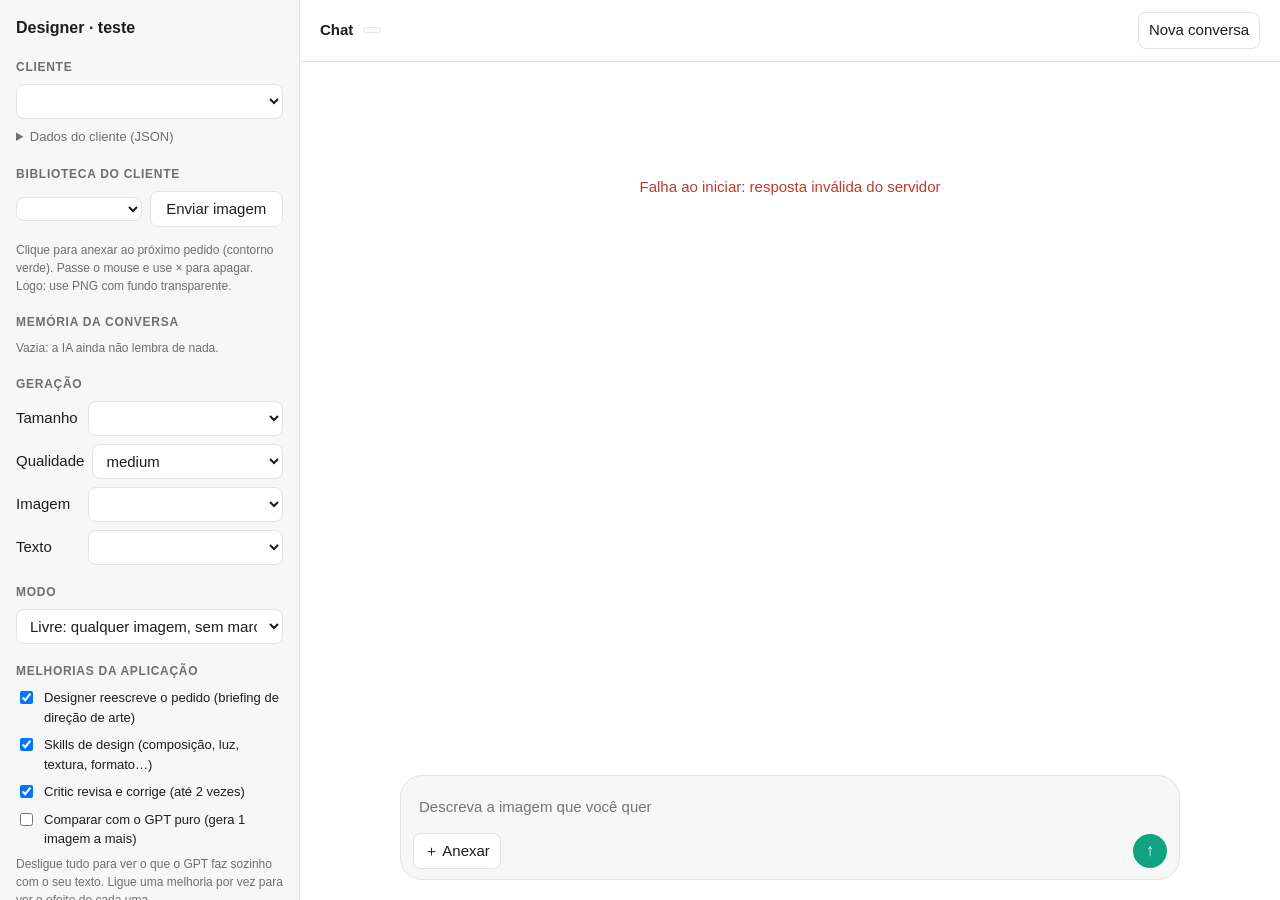
==== test/chat/index.html @ 1b14896e "Add real-time event log, browser error reporting and a watcher; make demo images explicit - logs/eve" ====
<!doctype html>
<html lang="pt-BR">
<head>
<meta charset="utf-8">
<meta name="viewport" content="width=device-width, initial-scale=1">
<title>Chat do designer</title>
<style>
  :root {
    --bg: #ffffff; --panel: #f7f7f8; --ink: #1d1d1f; --muted: #6e6e73; --line: #e3e3e6;
    --user: #ececf0; --accent: #10a37f; --accent-ink: #ffffff; --bad: #c0392b; --ok: #0e8f6e; --warn: #9a6700; --warnbg: #fff6dd;
  }
  @media (prefers-color-scheme: dark) {
    :root { --bg: #212121; --panel: #171717; --ink: #ececec; --muted: #9a9a9f; --line: #333336;
            --user: #2f2f32; --accent: #10a37f; --bad: #ff6b5e; --ok: #3ccf9c; --warn: #e0b04a; --warnbg: #3a321b; }
  }
  * { box-sizing: border-box; }
  html, body { height: 100%; margin: 0; }
  body { background: var(--bg); color: var(--ink); font: 15px/1.5 -apple-system, BlinkMacSystemFont, "Segoe UI", sans-serif; display: flex; }
  button, select, input, textarea { font: inherit; color: inherit; }
  aside { width: 300px; background: var(--panel); border-right: 1px solid var(--line); padding: 16px; overflow-y: auto; flex: none; }
  aside h2 { font-size: 12px; text-transform: uppercase; letter-spacing: .06em; color: var(--muted); margin: 18px 0 8px; font-weight: 600; }
  aside h1 { font-size: 16px; margin: 0 0 12px; }
  select, textarea.box { width: 100%; background: var(--bg); border: 1px solid var(--line); border-radius: 8px; padding: 7px 9px; }
  textarea.box { font: 12px/1.45 ui-monospace, Menlo, monospace; min-height: 150px; resize: vertical; }
  .row { display: flex; gap: 8px; align-items: center; margin-top: 8px; }
  .row > * { flex: 1; }
  .row > span { flex: none; min-width: 64px; }
  .btn { border: 1px solid var(--line); background: var(--bg); border-radius: 8px; padding: 6px 10px; cursor: pointer; text-decoration: none; display: inline-block; }
  .btn:hover { border-color: var(--muted); }
  .assets { display: grid; grid-template-columns: repeat(3, 1fr); gap: 8px; margin-top: 8px; }
  .asset { position: relative; border: 2px solid transparent; border-radius: 8px; overflow: hidden; background: var(--bg); cursor: pointer; aspect-ratio: 1; }
  .asset.sel { border-color: var(--accent); }
  .asset img { width: 100%; height: 100%; object-fit: contain; display: block; }
  .asset .k { position: absolute; left: 3px; bottom: 3px; font-size: 10px; background: rgba(0,0,0,.65); color: #fff; padding: 0 5px; border-radius: 4px; }
  .asset select.k { position: absolute; left: 3px; bottom: 3px; font-size: 10px; background: rgba(0,0,0,.72); color: #fff; border: none; border-radius: 4px; padding: 0 2px; max-width: 70px; }
  .asset .x { position: absolute; right: 3px; top: 3px; font-size: 11px; background: rgba(0,0,0,.65); color: #fff; width: 18px; height: 18px; line-height: 18px; text-align: center; border-radius: 9px; display: none; }
  .asset:hover .x { display: block; }
  .hint { color: var(--muted); font-size: 12px; margin-top: 6px; }
  main { flex: 1; display: flex; flex-direction: column; min-width: 0; }
  header { padding: 12px 20px; border-bottom: 1px solid var(--line); display: flex; align-items: center; gap: 10px; flex-wrap: wrap; }
  header .title { font-weight: 600; }
  .badge { font-size: 11px; padding: 2px 8px; border-radius: 99px; border: 1px solid var(--line); color: var(--muted); }
  .badge.warn { color: var(--warn); border-color: var(--warn); }
  #banner { display: none; margin: 0; padding: 10px 20px; background: var(--warnbg); color: var(--warn); border-bottom: 1px solid var(--line); font-size: 13px; }
  #banner.on { display: block; }
  #log { flex: 1; overflow-y: auto; padding: 24px 20px; }
  .wrap { max-width: 780px; margin: 0 auto; }
  .msg { margin-bottom: 22px; display: flex; flex-direction: column; }
  .msg.user { align-items: flex-end; }
  .bubble { background: var(--user); border-radius: 18px; padding: 9px 15px; max-width: 85%; white-space: pre-wrap; }
  .msg.assistant .bubble { background: none; padding: 0; max-width: 100%; }
  .thumbs { display: flex; gap: 6px; flex-wrap: wrap; margin-top: 6px; justify-content: flex-end; }
  .thumbs figure { margin: 0; text-align: center; font-size: 11px; color: var(--muted); max-width: 72px; }
  .thumbs img { width: 72px; height: 72px; object-fit: cover; border-radius: 8px; border: 1px solid var(--line); background: var(--bg); display: block; cursor: zoom-in; }
  .chips { display: flex; gap: 6px; flex-wrap: wrap; margin-bottom: 6px; }
  .chip { font-size: 12px; background: var(--bg); border: 1px solid var(--line); border-radius: 10px; padding: 3px 4px 3px 4px; display: inline-flex; align-items: center; gap: 6px; }
  .chip img { width: 28px; height: 28px; object-fit: cover; border-radius: 6px; }
  .chip button { border: none; background: none; cursor: pointer; color: var(--muted); padding: 0 6px; }
  .imgcard img.main { max-width: min(100%, 540px); border-radius: 12px; border: 1px solid var(--line); display: block; cursor: zoom-in; }
  .cmp { display: grid; grid-template-columns: 1fr 1fr; gap: 12px; max-width: 780px; }
  .cmp figure { margin: 0; font-size: 12px; color: var(--muted); }
  .cmp figure img { width: 100%; border-radius: 12px; border: 1px solid var(--line); display: block; cursor: zoom-in; }
  .cmp figure b { color: var(--ink); }
  .what { margin-top: 8px; font-size: 12px; color: var(--muted); border-left: 3px solid var(--line); padding-left: 10px; }
  .what b { color: var(--ink); }
  .chk { display: flex; gap: 8px; align-items: flex-start; margin-top: 8px; font-size: 13px; }
  .chk input { margin-top: 3px; flex: none; }
  .mem { font-size: 12px; color: var(--muted); }
  .mem .it { margin-top: 6px; padding-left: 8px; border-left: 3px solid var(--line); }
  .mem b { color: var(--ink); }
  .pin { font-size: 11px; color: var(--muted); margin-bottom: 4px; }
  .tries { display: flex; gap: 8px; margin-top: 8px; flex-wrap: wrap; }
  .tries figure { margin: 0; font-size: 11px; color: var(--muted); }
  .tries img { width: 88px; height: 88px; object-fit: cover; border-radius: 8px; border: 2px solid var(--line); display: block; cursor: zoom-in; }
  .tries figure.best img { border-color: var(--accent); }
  .meta { display: flex; gap: 8px; align-items: center; margin-top: 8px; flex-wrap: wrap; font-size: 13px; }
  .score { font-weight: 650; }
  .score.ok { color: var(--ok); } .score.bad { color: var(--bad); }
  .veto { color: var(--bad); font-size: 12px; }
  details { margin-top: 8px; font-size: 13px; }
  details summary { cursor: pointer; color: var(--muted); }
  pre { white-space: pre-wrap; background: var(--panel); border: 1px solid var(--line); border-radius: 8px; padding: 10px; font: 12px/1.45 ui-monospace, Menlo, monospace; }
  .progress { border: 1px solid var(--line); border-radius: 12px; padding: 12px 14px; background: var(--panel); font-size: 13px; }
  .progress .st { color: var(--muted); margin: 2px 0; }
  .progress .st.last { color: var(--ink); }
  .progress .st.last::after { content: " …"; animation: blink 1s steps(3) infinite; }
  .progress.done .st.last::after { content: ""; animation: none; }
  .progress .t { color: var(--muted); font-variant-numeric: tabular-nums; margin-right: 6px; }
  .progress img { width: 120px; border-radius: 8px; border: 1px solid var(--line); margin: 4px 0; display: block; cursor: zoom-in; }
  @keyframes blink { 0% { opacity: .2 } 50% { opacity: 1 } 100% { opacity: .2 } }
  .empty { text-align: center; color: var(--muted); margin-top: 10vh; }
  .empty h2 { color: var(--ink); font-size: 22px; }
  .sugg { display: flex; gap: 8px; flex-wrap: wrap; justify-content: center; margin-top: 14px; }
  #composer { padding: 0 20px 20px; }
  .box2 { max-width: 780px; margin: 0 auto; border: 1px solid var(--line); border-radius: 22px; background: var(--panel); padding: 10px 12px; }
  .box2.drag { border-color: var(--accent); }
  #text { width: 100%; border: none; outline: none; background: none; resize: none; max-height: 200px; padding: 4px 6px; }
  .bar { display: flex; align-items: center; gap: 8px; margin-top: 4px; flex-wrap: wrap; }
  .bar .sp { flex: 1; }
  .round { width: 34px; height: 34px; border-radius: 50%; border: none; background: var(--accent); color: var(--accent-ink); cursor: pointer; font-size: 17px; }
  .round:disabled { opacity: .4; cursor: default; }
  .tiny { font-size: 12px; background: var(--bg); border: 1px solid var(--line); border-radius: 8px; padding: 3px 6px; }
  .err { color: var(--bad); }
  #lightbox { position: fixed; inset: 0; background: rgba(0,0,0,.85); display: none; align-items: center; justify-content: center; z-index: 10; cursor: zoom-out; }
  #lightbox.on { display: flex; }
  #lightbox img { max-width: 94vw; max-height: 94vh; border-radius: 8px; background: #fff; }
  @media (max-width: 800px) { aside { display: none; } }
</style>
</head>
<body>
<aside>
  <h1>Designer · teste</h1>
  <h2>Cliente</h2>
  <select id="client"></select>
  <details style="margin-top:8px"><summary>Dados do cliente (JSON)</summary>
    <textarea id="clientJson" class="box" spellcheck="false"></textarea>
    <div class="row"><button class="btn" id="saveClient">Salvar dados</button></div>
  </details>
  <h2>Biblioteca do cliente</h2>
  <div class="row">
    <select id="kind" class="tiny" autocomplete="off"></select>
    <button class="btn" id="addAsset">Enviar imagem</button>
  </div>
  <input type="file" id="file" accept="image/png,image/jpeg,image/webp,image/svg+xml" multiple hidden>
  <div id="assets" class="assets"></div>
  <p class="hint">Clique para anexar ao próximo pedido (contorno verde). Passe o mouse e use × para apagar. Logo: use PNG com fundo transparente.</p>
  <h2>Memória da conversa</h2>
  <div class="mem" id="mem">Vazia: a IA ainda não lembra de nada.</div>
  <h2>Geração</h2>
  <div class="row"><span>Tamanho</span><select id="size" autocomplete="off"></select></div>
  <div class="row"><span>Qualidade</span><select id="quality" autocomplete="off"><option>low</option><option selected>medium</option><option>high</option></select></div>
  <div class="row"><span>Imagem</span><select id="imageModel" autocomplete="off"></select></div>
  <div class="row"><span>Texto</span><select id="textModel" autocomplete="off"></select></div>
  <p class="hint" id="cfg"></p>
  <h2>Modo</h2>
  <select id="mode" autocomplete="off">
    <option value="livre" selected>Livre: qualquer imagem, sem marca</option>
    <option value="marca">Com a marca do cliente</option>
  </select>
  <p class="hint" id="modeHint"></p>
  <h2>Melhorias da aplicação</h2>
  <label class="chk"><input type="checkbox" id="impDesigner" checked autocomplete="off"><span>Designer reescreve o pedido (briefing de direção de arte)</span></label>
  <label class="chk"><input type="checkbox" id="impSkills" checked autocomplete="off"><span>Skills de design (composição, luz, textura, formato…)</span></label>
  <label class="chk"><input type="checkbox" id="doReview" checked autocomplete="off"><span>Critic revisa e corrige (até 2 vezes)</span></label>
  <label class="chk"><input type="checkbox" id="impRaw" autocomplete="off"><span>Comparar com o GPT puro (gera 1 imagem a mais)</span></label>
  <p class="hint">Desligue tudo para ver o que o GPT faz sozinho com o seu texto. Ligue uma melhoria por vez para ver o efeito de cada uma.</p>
</aside>
<main>
  <header>
    <span class="title" id="clientName">Chat</span>
    <span class="badge" id="modeBadge"></span>
    <span style="flex:1"></span>
    <button class="btn" id="newChat">Nova conversa</button>
  </header>
  <div id="banner"></div>
  <div id="log"><div class="wrap" id="wrap"></div></div>
  <div id="composer">
    <div class="box2" id="box2">
      <div class="chips" id="chips"></div>
      <textarea id="text" rows="1" placeholder="Descreva a imagem que você quer"></textarea>
      <div class="bar">
        <button class="btn" id="attach" title="Anexar imagem">＋ Anexar</button>
        <span class="hint" id="status"></span>
        <span class="sp"></span>
        <button class="round" id="send" title="Enviar">↑</button>
      </div>
    </div>
  </div>
</main>
<div id="lightbox"><img alt=""></div>
<script>
const $ = (id) => document.getElementById(id);
const S = { conv: null, state: null, client: null, clientId: null, assets: [], selected: new Set(), editOf: null, history: [], busy: false, live: null, lastBody: null };
const esc = (s) => String(s ?? '').replace(/[&<>"]/g, (c) => ({ '&': '&amp;', '<': '&lt;', '>': '&gt;', '"': '&quot;' }[c]));
const store = {
  get(k) { try { return JSON.parse(localStorage.getItem(k)); } catch { return null; } },
  set(k, v) { try { localStorage.setItem(k, JSON.stringify(v)); } catch { /* sem storage: a conversa só vive na página */ } },
  del(k) { try { localStorage.removeItem(k); } catch { /* ignora */ } },
};
function newConv(client) { const id = Math.random().toString(16).slice(2, 12); store.set('conv:' + client, id); return id; }
const saveSel = () => store.set('sel:' + S.clientId, [...S.selected]);
const logKey = () => 'chat:' + S.clientId, jobKey = () => 'job:' + S.clientId;
const saveLog = () => store.set(logKey(), S.history);

function reportUi(kind, msg) {
  try { fetch('/api/clientlog', { method: 'POST', headers: { 'Content-Type': 'application/json' }, body: JSON.stringify({ kind, message: String(msg) }) }).catch(() => {}); } catch { /* sem registro */ }
}
window.addEventListener('error', (e) => reportUi('js-error', `${e.message} @ ${(e.filename || '').split('/').pop()}:${e.lineno}`));
window.addEventListener('unhandledrejection', (e) => reportUi('js-rejection', (e.reason && e.reason.message) || e.reason));

async function api(path, body) {
  let r;
  try {
    r = await fetch(path, body === undefined ? {} : { method: 'POST', headers: { 'Content-Type': 'application/json' }, body: JSON.stringify(body) });
  } catch (err) { if (path !== '/api/clientlog') reportUi('api-fail', `${path}: ${err.message}`); throw err; }
  const j = await r.json().catch(() => ({ error: 'resposta inválida do servidor' }));
  if (!r.ok) throw new Error(j.error || r.statusText);
  return j;
}

async function init() {
  S.state = await api('/api/state');
  $('kind').innerHTML = S.state.kinds.map((k) => `<option>${k}</option>`).join('');
  $('size').innerHTML = S.state.sizes.map((s) => `<option ${s === '1024x1024' ? 'selected' : ''}>${s}</option>`).join('');
  $('client').innerHTML = S.state.clients.map((c) => `<option value="${esc(c.id)}">${esc(c.name)}</option>`).join('');
  $('imageModel').innerHTML = `<option>${esc(S.state.image_model)}</option>`;
  $('textModel').innerHTML = `<option>${esc(S.state.text_model)}</option>`;
  $('modeBadge').textContent = S.state.mock ? 'MOCK (imagens falsas)' : S.state.has_key ? 'API OpenAI' : S.state.has_claude ? 'sem chave: só briefing (Claude)' : 'sem chave';
  if (!S.state.mock && !S.state.has_key) $('modeBadge').classList.add('warn');
  $('cfg').textContent = `nota mínima ${S.state.pass_score} · até ${S.state.max_cycles} correções`;
  setModeHint();
  await loadClient($('client').value || '71');
  checkModels();
}

async function checkModels() {
  try {
    const m = await api('/api/models');
    const fill = (id, list, cur) => { const all = [...new Set([cur, ...list])]; $(id).innerHTML = all.map((x) => `<option ${x === cur ? 'selected' : ''}>${esc(x)}</option>`).join(''); };
    if (m.image_models.length) fill('imageModel', m.image_models, m.image_models.includes(S.state.image_model) ? S.state.image_model : m.image_models[0]);
    if (m.text_models.length) fill('textModel', m.text_models, m.text_models.includes(S.state.text_model) ? S.state.text_model : (m.text_models.find((x) => /^gpt-5|^gpt-4/.test(x)) || m.text_models[0]));
    const b = $('banner');
    b.className = m.notes.length && !S.state.mock ? 'on' : '';
    b.innerHTML = m.notes.map(esc).join('<br>');
  } catch (e) { $('banner').className = 'on'; $('banner').textContent = 'Não consegui verificar os modelos: ' + e.message; }
}

async function loadClient(id) {
  const r = await api('/api/client', { id });
  S.clientId = r.id; S.client = r.client; S.assets = r.assets; S.editOf = null; S.live = null; S.lastBody = null;
  S.conv = store.get('conv:' + r.id) || newConv(r.id);
  S.selected = new Set((store.get('sel:' + r.id) || []).filter((id) => r.assets.some((a) => a.id === id)));
  $('client').value = r.id;
  $('clientName').textContent = r.client.name || r.id;
  $('clientJson').value = JSON.stringify(r.client, null, 2);
  S.history = store.get(logKey()) || [];
  drawAssets(); drawChips(); drawLog(); loadMem();
  const pending = store.get(jobKey());
  if (pending && pending.id) resumeJob(pending);
}

function drawAssets() {
  $('assets').innerHTML = S.assets.map((a) => `
    <div class="asset ${S.selected.has(a.id) ? 'sel' : ''}" data-id="${a.id}" title="${esc(a.name)}">
      <img src="${a.url}" alt="${esc(a.name)}"><select class="k" data-kind="${a.id}" title="Tipo da imagem: a IA trata cada tipo de um jeito">${(S.state.kinds || []).map((k) => `<option ${k === a.kind ? 'selected' : ''}>${k}</option>`).join('')}</select><span class="x" data-del="${a.id}">×</span>
    </div>`).join('') || '<div class="hint" style="grid-column:1/-1">Nenhuma imagem ainda. Envie a logo e peças do cliente.</div>';
}

function drawChips() {
  const chips = [];
  if (S.editOf) chips.push(`<span class="chip">✎ editando a imagem anterior<button data-unedit="1">×</button></span>`);
  for (const id of S.selected) {
    const a = S.assets.find((x) => x.id === id);
    if (a) chips.push(`<span class="chip"><img src="${a.url}" alt="">${esc(a.kind)}: ${esc(a.name)}<button data-unsel="${id}">×</button></span>`);
  }
  $('chips').innerHTML = (S.selected.size ? '<div class="pin" style="width:100%">📌 Imagens fixadas nesta conversa: valem em todas as mensagens até você remover (×).</div>' : '') + chips.join('');
}

function thumbs(list) {
  return (list || []).length ? `<div class="thumbs">${list.map((a) => `<figure><img data-zoom="${a.url}" src="${a.url}" alt="${esc(a.name)}">${esc(a.kind || '')}</figure>`).join('')}</div>` : '';
}

function msgHtml(m) {
  if (m.role === 'user') {
    return `<div class="msg user"><div class="bubble">${esc(m.text)}</div>${thumbs(m.attached)}</div>`;
  }
  if (m.kind === 'image') {
    const ok = m.approved, sc = m.score;
    const scoreHtml = sc == null ? '<span class="hint">sem revisão</span>'
      : `<span class="score ${ok ? 'ok' : 'bad'}">${ok ? '✓ aprovada' : '✕ reprovada'} · nota ${sc}</span>`;
    const veto = (m.veto || []).length ? `<span class="veto">vetos: ${m.veto.map(esc).join(', ')}</span>` : '';
    const issues = ((m.review && m.review.issues) || []).map((x) => typeof x === 'string' ? x : `[${x.severity || ''}] ${x.criterion}: ${x.evidence}`).join('\n');
    const scores = m.review ? Object.entries(m.review.scores || {}).map(([k, v]) => `${k}: ${v}`).join('  ·  ') : '';
    const cyc = (m.cycles || []).map((c) => `tentativa ${c.cycle + 1}: ${c.score ?? '—'}${c.approved ? ' ✓' : ''}${(c.veto || []).length ? ' veto ' + c.veto.join(',') : ''}${c.fix ? '\n   correção pedida: ' + c.fix : ''}`).join('\n');
    const tries = (m.cycles || []).length > 1 ? `<div class="tries">${m.cycles.map((c) => `<figure class="${c.id === m.id ? 'best' : ''}"><img data-zoom="${c.url}" src="${c.url}" alt="">tentativa ${c.cycle + 1}${c.score != null ? ' · ' + c.score : ''}</figure>`).join('')}</div>` : '';
    const imp = m.improve || {};
    const did = [`modo ${m.mode === 'marca' ? 'com marca' : 'livre'}`, imp.designer === false ? 'sem designer (texto direto)' : 'designer', ...(imp.designer !== false && imp.skills === false ? ['sem skills'] : (m.skills || []).length ? [`skills (${m.skills.length})`] : []), imp.review === false ? 'sem critic' : `critic (base${(m.packs || []).map((p) => ' + ' + p).join('')})`].join(' · ');
    const what = `<div class="what"><b>Seu pedido:</b> ${esc(m.request || '')}${m.resolved && m.resolved !== m.request ? `<br><b>Como a IA entendeu (com a memória):</b> ${esc(m.resolved)}` : ''}${m.intent && m.intent !== 'new' ? `<br><b>Intenção:</b> ${m.intent === 'edit' ? 'edição da imagem anterior' : 'variação'}` : ''}${(m.avisos || []).map((a) => `<br><b style="color:var(--warn)">Aviso:</b> ${esc(a)}`).join('')}<br><b>O que a aplicação fez:</b> ${esc(did)}${imp.designer === false ? '' : `<br><b>Enviado ao modelo de imagem:</b> ${esc((m.prompt || '').replace(/\s+/g, ' ').slice(0, 320))}${(m.prompt || '').length > 320 ? '…' : ''}`}</div>`;
    const rawScore = m.raw && m.raw.score != null ? ` · nota ${m.raw.score}` : '';
    const hero = m.raw
      ? `<div class="cmp"><figure><img data-zoom="${m.url}" src="${m.url}" alt="com a aplicação"><b>Com a aplicação</b>${sc != null ? ' · nota ' + sc : ''}</figure>
         <figure><img data-zoom="${m.raw.url}" src="${m.raw.url}" alt="GPT puro"><b>GPT puro</b> (só o seu texto)${rawScore}${(m.raw.veto || []).length ? ' · vetos: ' + m.raw.veto.map(esc).join(', ') : ''}</figure></div>`
      : `<img class="main" data-zoom="${m.url}" src="${m.url}" alt="imagem gerada">`;
    return `<div class="msg assistant"><div class="imgcard">
      ${hero}
      <div class="meta">${scoreHtml}${veto}<span class="hint">${m.generations} geração(ões) · ${m.seconds}s · ${esc(m.size)}</span></div>
      ${what}
      ${tries}
      <div class="meta"><button class="btn" data-edit="${m.id}">✎ Editar esta imagem</button>
        <a class="btn" href="${m.url}" download="${m.id}">Baixar</a></div>
      <details><summary>Briefing, revisão e tentativas</summary>
        ${(m.skills || []).length ? `<pre>skills aplicadas: ${m.skills.map(esc).join(', ')}</pre>` : ''}
        <pre>${esc(m.prompt)}</pre>
        ${scores ? `<pre>${esc(scores)}${issues ? '\n\n' + esc(issues) : ''}</pre>` : ''}
        ${cyc ? `<pre>${esc(cyc)}</pre>` : ''}
        ${(m.inputs || []).length ? `<pre>entradas: ${m.inputs.map((x) => esc(x.kind + ' ' + x.name)).join(', ')}</pre>` : ''}
      </details></div></div>`;
  }
  return `<div class="msg assistant"><div class="bubble ${m.error ? 'err' : ''}">${esc(m.text)}</div>${m.error && S.lastBody ? '<div class="meta"><button class="btn" data-retry="1">↻ Tentar de novo</button></div>' : ''}</div>`;
}

function liveHtml() {
  const L = S.live; if (!L) return '';
  const steps = L.steps.map((s, i) => `<div class="st ${i === L.steps.length - 1 && !L.done ? 'last' : ''}"><span class="t">${s.t}s</span>${esc(s.text)}${s.image_url ? `<img data-zoom="${s.image_url}" src="${s.image_url}" alt="">` : ''}</div>`).join('');
  return `<div class="msg assistant" id="live"><div class="progress ${L.done ? 'done' : ''}">${steps || '<div class="st last">Enviando o pedido</div>'}</div></div>`;
}

function drawLog() {
  const w = $('wrap');
  if (!S.history.length && !S.live) {
    w.innerHTML = `<div class="empty"><h2>O que vamos criar para ${esc(S.client.name || S.clientId)}?</h2>
      <div>Descreva qualquer imagem (foto, ilustração, 3D, produto, retrato, banner), anexe referências se quiser e itere como no ChatGPT.</div>
      <div class="sugg">${['Um gato astronauta flutuando dentro de uma estação espacial, ilustração digital', 'Foto de produto: garrafa de vidro âmbar sobre mármore preto, luz de estúdio', 'Retrato em preto e branco de uma senhora idosa rindo, luz de janela', 'Banner de Black Friday para loja de eletrônicos (use o modo com marca)']
        .map((s) => `<button class="btn" data-sugg="${esc(s)}">${esc(s)}</button>`).join('')}</div></div>`;
  } else {
    w.innerHTML = S.history.map(msgHtml).join('') + liveHtml();
  }
  const l = $('log'); l.scrollTop = l.scrollHeight;
  // a altura muda quando as imagens carregam: rola de novo até o fim
  w.querySelectorAll('img').forEach((im) => { if (!im.complete) im.addEventListener('load', () => { l.scrollTop = l.scrollHeight; }, { once: true }); });
}

async function uploadFiles(files, kind) {
  for (const f of files) {
    if (!f.type.startsWith('image/')) continue;
    const b64 = await new Promise((res, rej) => { const r = new FileReader(); r.onload = () => res(r.result.split(',')[1]); r.onerror = rej; r.readAsDataURL(f); });
    try {
      const { asset } = await api('/api/asset', { client: S.clientId, kind, name: f.name || 'colado.png', mime: f.type, b64 });
      S.assets.push(asset); S.selected.add(asset.id); saveSel();
    } catch (e) { $('status').textContent = 'Erro ao enviar: ' + e.message; }
  }
  drawAssets(); drawChips();
}

function setModeHint() {
  $('modeHint').textContent = $('mode').value === 'livre'
    ? 'O seu pedido manda. Nada do cliente (setor, paleta, estilo) entra no briefing.'
    : 'Aplica paleta, estilo e tom do cliente só onde o pedido não disser. O pedido continua mandando.';
}
async function loadMem() {
  try {
    const c = await api('/api/conv', { client: S.clientId, conv: S.conv });
    const pins = [...S.selected].map((id) => S.assets.find((a) => a.id === id)).filter(Boolean);
    const parts = [];
    if (pins.length) parts.push(`<div class="it"><b>Imagens fixadas:</b> ${pins.map((a) => esc(a.name + ' (' + a.kind + ')')).join(', ')}</div>`);
    if ((c.carry || []).length) parts.push(`<div class="it"><b>Instruções duradouras:</b> ${c.carry.map(esc).join('; ')}</div>`);
    (c.turns || []).slice(-6).forEach((x) => parts.push(`<div class="it"><b>${x.n}.</b> ${esc((x.resolved || '').slice(0, 140))}${x.question ? ' <i>(a IA perguntou: ' + esc(x.question.slice(0, 80)) + ')</i>' : ' → ' + esc(x.intent) + (x.score != null ? ', nota ' + x.score : '')}</div>`));
    $('mem').innerHTML = parts.join('') || 'Vazia: a IA ainda não lembra de nada.';
  } catch { /* sem painel: não atrapalha o chat */ }
}
function setBusy(b) {
  S.busy = b; $('send').disabled = b;
  // enquanto gera, não troca de conversa nem de cliente: o resultado cairia na conversa errada
  $('newChat').disabled = b; $('client').disabled = b;
}

async function poll(jobId, since) {
  // acompanha a tarefa até terminar; sobrevive a falhas curtas de rede
  let fails = 0;
  for (;;) {
    await new Promise((r) => setTimeout(r, 1200));
    let j;
    try { j = await api('/api/job', { id: jobId, since }); fails = 0; }
    catch (e) {
      if (/não encontrada/.test(e.message)) return { error: 'O servidor foi reiniciado e a tarefa se perdeu. Envie de novo.' };
      if (++fails > 15) return { error: 'Perdi a conexão com o servidor: ' + e.message };
      continue;
    }
    since = j.next; S.live.steps.push(...j.steps); S.live.elapsed = j.elapsed;
    $('status').textContent = Math.round(j.elapsed) + 's';
    drawLog();
    if (j.status === 'done') return { message: j.message };
    if (j.status === 'error') return { error: j.error };
  }
}

async function finish(jobId, res) {
  S.live.done = true;
  if (res.message) { if (!S.history.some((m) => m.job === jobId)) S.history.push({ ...res.message, job: jobId }); S.editOf = null; }
  else S.history.push({ role: 'assistant', kind: 'text', error: true, text: 'Erro: ' + res.error, job: jobId });
  S.live = null; store.del(jobKey()); setBusy(false); $('status').textContent = '';
  saveLog(); drawLog(); drawAssets(); drawChips(); loadMem(); $('text').focus();
}

async function resumeJob(p) {
  if (S.busy) return;
  setBusy(true); S.live = { steps: [], done: false }; drawLog();
  await finish(p.id, await poll(p.id, 0));
}

async function send(textOverride, bodyOverride) {
  const text = (textOverride ?? $('text').value).trim();
  if (!text || S.busy) return;
  setBusy(true);
  const attached = [...S.selected].map((id) => S.assets.find((a) => a.id === id)).filter(Boolean).map((a) => ({ kind: a.kind, name: a.name, url: a.url }));
  if (S.editOf) attached.unshift({ kind: 'imagem anterior', name: 'edição', url: (S.history.find((m) => m.id === S.editOf) || {}).url || '' });
  const history = S.history.map((m) => ({ role: m.role, text: m.text || (m.kind === 'image' ? '[imagem gerada]' : '') }));
  const body = bodyOverride || { client: S.clientId, conv: S.conv, text, asset_ids: [...S.selected], edit_of: S.editOf, history,
    size: $('size').value, quality: $('quality').value, review: $('doReview').checked, mode: $('mode').value,
    improve: { designer: $('impDesigner').checked, skills: $('impSkills').checked, compare_raw: $('impRaw').checked },
    image_model: $('imageModel').value, text_model: $('textModel').value };
  S.lastBody = body;
  if (!bodyOverride) { S.history.push({ role: 'user', text, attached }); saveLog(); }  // salva já: atualizar a página no meio não perde o pedido
  S.live = { steps: [], done: false }; drawLog(); $('text').value = ''; autosize();
  let jobId;
  try { jobId = (await api('/api/chat', body)).job; }
  catch (e) { S.live = { steps: [], done: true }; return finish('x' + Date.now(), { error: e.message }); }
  store.set(jobKey(), { id: jobId });
  await finish(jobId, await poll(jobId, 0));
}

function autosize() { const t = $('text'); t.style.height = 'auto'; t.style.height = Math.min(t.scrollHeight, 200) + 'px'; }
function zoom(url) { const lb = $('lightbox'); lb.querySelector('img').src = url; lb.classList.add('on'); }

document.addEventListener('click', async (e) => {
  const t = e.target;
  if (t.closest('#lightbox')) { $('lightbox').classList.remove('on'); return; }
  if (t.dataset.zoom) { zoom(t.dataset.zoom); return; }
  if (t.dataset.del) { e.stopPropagation(); await api('/api/asset/delete', { client: S.clientId, id: t.dataset.del });
    S.assets = S.assets.filter((a) => a.id !== t.dataset.del); S.selected.delete(t.dataset.del); saveSel(); drawAssets(); drawChips(); return; }
  const card = t.closest('.asset');
  if (t.tagName === 'SELECT') return;
  if (card) { const id = card.dataset.id; S.selected.has(id) ? S.selected.delete(id) : S.selected.add(id); saveSel(); drawAssets(); drawChips(); return; }
  if (t.dataset.unsel) { S.selected.delete(t.dataset.unsel); saveSel(); drawAssets(); drawChips(); }
  if (t.dataset.unedit) { S.editOf = null; drawChips(); }
  if (t.dataset.edit) { S.editOf = t.dataset.edit; drawChips(); $('text').focus(); $('text').placeholder = 'O que mudar nesta imagem? (o resto fica igual)'; }
  if (t.dataset.sugg) { $('text').value = t.dataset.sugg; autosize(); $('text').focus(); }
  if (t.dataset.retry && S.lastBody) { S.history = S.history.filter((m, i) => !(i === S.history.length - 1 && m.error)); send(S.lastBody.text, S.lastBody); }
});
document.addEventListener('change', async (e) => {
  const t = e.target;
  if (t.dataset && t.dataset.kind) {
    try { await api('/api/asset/kind', { client: S.clientId, id: t.dataset.kind, kind: t.value }); const a = S.assets.find((x) => x.id === t.dataset.kind); if (a) a.kind = t.value; drawChips(); }
    catch (err) { $('status').textContent = 'Erro: ' + err.message; }
  }
});
document.addEventListener('keydown', (e) => { if (e.key === 'Escape') $('lightbox').classList.remove('on'); });
$('send').onclick = () => send();
$('text').addEventListener('input', autosize);
$('text').addEventListener('keydown', (e) => { if (e.key === 'Enter' && !e.shiftKey && !e.isComposing) { e.preventDefault(); send(); } });
$('attach').onclick = () => $('file').click();
$('addAsset').onclick = () => $('file').click();
$('file').onchange = async (e) => { await uploadFiles([...e.target.files], $('kind').value); e.target.value = ''; };
$('client').onchange = () => loadClient($('client').value);
$('mode').onchange = setModeHint;
$('newChat').onclick = () => { S.lastBody = null; S.history = []; S.editOf = null; S.selected = new Set(); saveSel(); S.conv = newConv(S.clientId); saveLog(); drawLog(); drawAssets(); drawChips(); loadMem(); };
$('saveClient').onclick = async () => {
  try { const c = JSON.parse($('clientJson').value); await api('/api/client/save', { id: S.clientId, client: c }); S.client = c; $('clientName').textContent = c.name || S.clientId; $('status').textContent = 'Dados salvos'; }
  catch (e) { $('status').textContent = 'JSON inválido: ' + e.message; }
};
const box = $('box2');
['dragover', 'dragenter'].forEach((ev) => box.addEventListener(ev, (e) => { e.preventDefault(); box.classList.add('drag'); }));
['dragleave', 'drop'].forEach((ev) => box.addEventListener(ev, () => box.classList.remove('drag')));
box.addEventListener('drop', (e) => { e.preventDefault(); uploadFiles([...e.dataTransfer.files], $('kind').value); });
$('text').addEventListener('paste', (e) => { const f = [...(e.clipboardData?.files || [])]; if (f.length) { e.preventDefault(); uploadFiles(f, $('kind').value); } });
init().catch((e) => { $('wrap').innerHTML = `<div class="empty err">Falha ao iniciar: ${esc(e.message)}</div>`; });
</script>
</body>
</html>
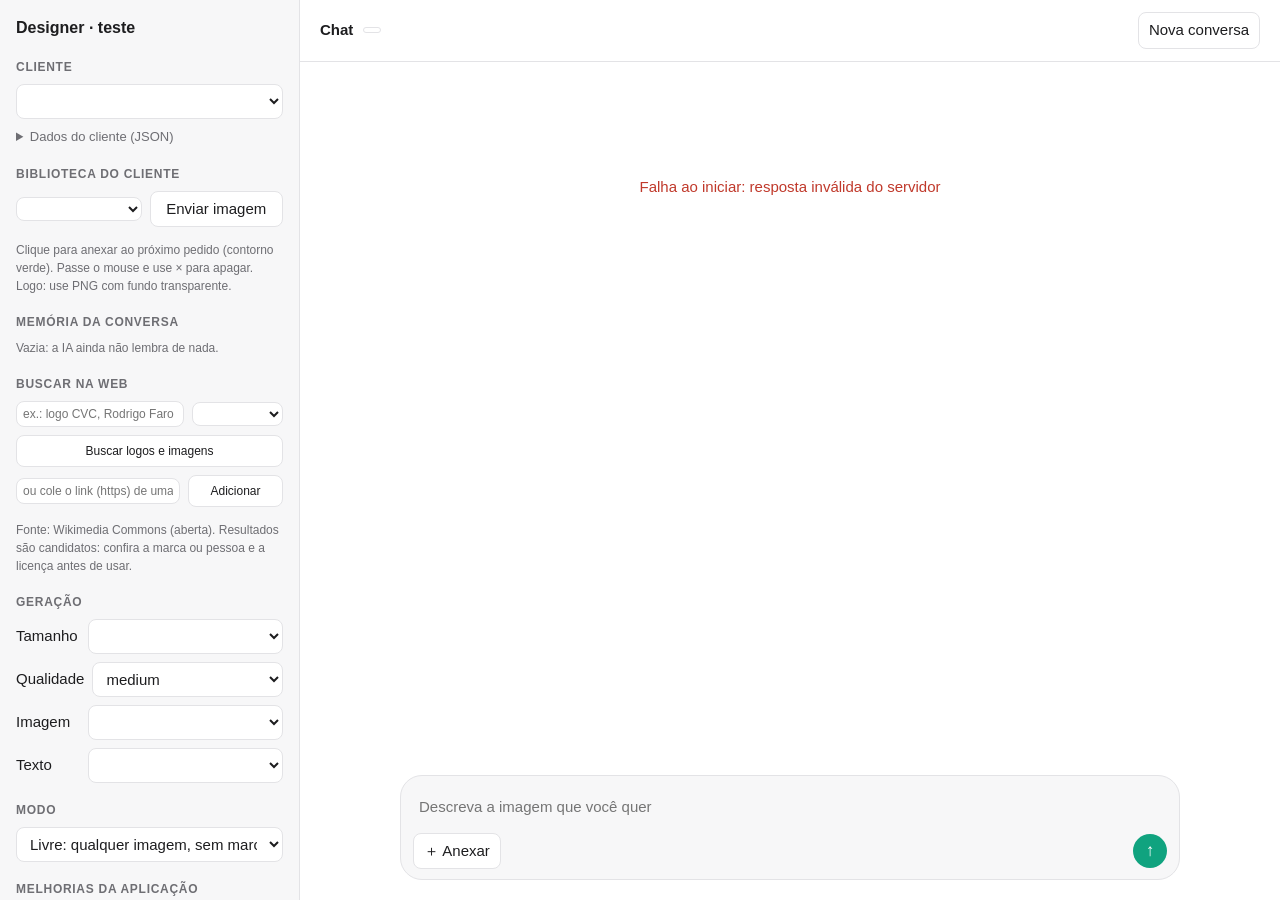
==== commit fb15eef6: "Make the chat keep full context like ChatGPT: conversation files, aliases, web search, hard rules - " ====
--- a/test/chat/index.html
+++ b/test/chat/index.html
@@ -65,6 +65,19 @@
   .what b { color: var(--ink); }
   .chk { display: flex; gap: 8px; align-items: flex-start; margin-top: 8px; font-size: 13px; }
   .chk input { margin-top: 3px; flex: none; }
+  #keybox { display: none; padding: 12px 20px; background: var(--warnbg); border-bottom: 1px solid var(--line); font-size: 13px; }
+  #keybox.on { display: block; }
+  #keybox input[type=password] { width: min(420px, 100%); background: var(--bg); border: 1px solid var(--line); border-radius: 8px; padding: 6px 9px; }
+  #keybox .err { margin-top: 6px; }
+  .web { font-size: 12px; }
+  .web .res { display: grid; grid-template-columns: repeat(2, 1fr); gap: 6px; margin-top: 8px; }
+  .web .r { background: var(--bg); border: 1px solid var(--line); border-radius: 8px; padding: 4px; }
+  .web .r img { width: 100%; aspect-ratio: 1; object-fit: contain; border-radius: 6px; background: #fff; cursor: zoom-in; display: block; }
+  .web .r .t { color: var(--muted); font-size: 10px; margin: 3px 0; word-break: break-word; }
+  .web .r button { width: 100%; font-size: 11px; padding: 3px; }
+  .failid { border: 1px solid var(--bad); border-left-width: 4px; border-radius: 8px; padding: 8px 12px; margin-bottom: 8px; color: var(--bad); font-size: 13px; }
+  .asset .al { position: absolute; right: 3px; bottom: 3px; font-size: 11px; background: rgba(0,0,0,.72); color: #fff; border-radius: 4px; padding: 0 4px; cursor: pointer; display: none; }
+  .asset:hover .al { display: block; }
   .mem { font-size: 12px; color: var(--muted); }
   .mem .it { margin-top: 6px; padding-left: 8px; border-left: 3px solid var(--line); }
   .mem b { color: var(--ink); }
@@ -126,6 +139,14 @@
   <p class="hint">Clique para anexar ao próximo pedido (contorno verde). Passe o mouse e use × para apagar. Logo: use PNG com fundo transparente.</p>
   <h2>Memória da conversa</h2>
   <div class="mem" id="mem">Vazia: a IA ainda não lembra de nada.</div>
+  <h2>Buscar na web</h2>
+  <div class="web">
+    <div class="row"><input id="webq" class="tiny" style="flex:2" placeholder="ex.: logo CVC, Rodrigo Faro" autocomplete="off"><select id="webkind" class="tiny" style="flex:1" autocomplete="off"></select></div>
+    <div class="row"><button class="btn" id="webgo">Buscar logos e imagens</button></div>
+    <div class="row"><input id="weburl" class="tiny" style="flex:2" placeholder="ou cole o link (https) de uma imagem" autocomplete="off"><button class="btn" id="webadd" style="flex:1">Adicionar</button></div>
+    <div id="webres" class="res"></div>
+    <div class="hint" id="webnote">Fonte: Wikimedia Commons (aberta). Resultados são candidatos: confira a marca ou pessoa e a licença antes de usar.</div>
+  </div>
   <h2>Geração</h2>
   <div class="row"><span>Tamanho</span><select id="size" autocomplete="off"></select></div>
   <div class="row"><span>Qualidade</span><select id="quality" autocomplete="off"><option>low</option><option selected>medium</option><option>high</option></select></div>
@@ -152,6 +173,15 @@
     <span style="flex:1"></span>
     <button class="btn" id="newChat">Nova conversa</button>
   </header>
+  <div id="keybox">
+    <b>Falta a chave da OpenAI.</b> Cole aqui uma vez: ela vai do seu navegador direto para este servidor local, não passa pelo chat nem fica em arquivo do projeto.
+    <div style="margin-top:8px;display:flex;gap:8px;flex-wrap:wrap;align-items:center">
+      <input type="password" id="keyIn" placeholder="sk-..." autocomplete="off">
+      <label style="display:flex;gap:6px;align-items:center"><input type="checkbox" id="keySave" checked> guardar no Keychain do Mac</label>
+      <button class="btn" id="keyBtn">Usar esta chave</button>
+    </div>
+    <div class="err" id="keyErr"></div>
+  </div>
   <div id="banner"></div>
   <div id="log"><div class="wrap" id="wrap"></div></div>
   <div id="composer">
@@ -179,6 +209,10 @@
 };
 function newConv(client) { const id = Math.random().toString(16).slice(2, 12); store.set('conv:' + client, id); return id; }
 const saveSel = () => store.set('sel:' + S.clientId, [...S.selected]);
+async function syncFiles(add = [], drop = []) {
+  saveSel();  // o servidor é a fonte da verdade dos arquivos da conversa; a tela também os envia em cada mensagem
+  try { await api('/api/conv/files', { client: S.clientId, conv: S.conv, add, drop }); } catch { /* o envio da mensagem leva os anexos */ }
+}
 const logKey = () => 'chat:' + S.clientId, jobKey = () => 'job:' + S.clientId;
 const saveLog = () => store.set(logKey(), S.history);
 
@@ -201,6 +235,8 @@
 async function init() {
   S.state = await api('/api/state');
   $('kind').innerHTML = S.state.kinds.map((k) => `<option>${k}</option>`).join('');
+  $('webkind').innerHTML = S.state.kinds.map((k) => `<option>${k}</option>`).join('');
+  $('keybox').className = (!S.state.mock && !S.state.has_key) ? 'on' : '';
   $('size').innerHTML = S.state.sizes.map((s) => `<option ${s === '1024x1024' ? 'selected' : ''}>${s}</option>`).join('');
   $('client').innerHTML = S.state.clients.map((c) => `<option value="${esc(c.id)}">${esc(c.name)}</option>`).join('');
   $('imageModel').innerHTML = `<option>${esc(S.state.image_model)}</option>`;
@@ -242,7 +278,7 @@
 function drawAssets() {
   $('assets').innerHTML = S.assets.map((a) => `
     <div class="asset ${S.selected.has(a.id) ? 'sel' : ''}" data-id="${a.id}" title="${esc(a.name)}">
-      <img src="${a.url}" alt="${esc(a.name)}"><select class="k" data-kind="${a.id}" title="Tipo da imagem: a IA trata cada tipo de um jeito">${(S.state.kinds || []).map((k) => `<option ${k === a.kind ? 'selected' : ''}>${k}</option>`).join('')}</select><span class="x" data-del="${a.id}">×</span>
+      <img src="${a.url}" alt="${esc(a.name)}"><select class="k" data-kind="${a.id}" title="Tipo da imagem: a IA trata cada tipo de um jeito">${(S.state.kinds || []).map((k) => `<option ${k === a.kind ? 'selected' : ''}>${k}</option>`).join('')}</select><span class="al" data-alias="${a.id}" title="Nome desta imagem: se você citar esse nome na conversa, ela é anexada sozinha">✎ ${esc(a.alias || 'nome')}</span><span class="x" data-del="${a.id}">×</span>
     </div>`).join('') || '<div class="hint" style="grid-column:1/-1">Nenhuma imagem ainda. Envie a logo e peças do cliente.</div>';
 }
 
@@ -282,6 +318,7 @@
          <figure><img data-zoom="${m.raw.url}" src="${m.raw.url}" alt="GPT puro"><b>GPT puro</b> (só o seu texto)${rawScore}${(m.raw.veto || []).length ? ' · vetos: ' + m.raw.veto.map(esc).join(', ') : ''}</figure></div>`
       : `<img class="main" data-zoom="${m.url}" src="${m.url}" alt="imagem gerada">`;
     return `<div class="msg assistant"><div class="imgcard">
+      ${m.falha_identidade ? '<div class="failid"><b>Não consegui manter a identidade da referência.</b> Esta imagem <b>não é</b> a pessoa, o produto ou o logo pedido: não use como se fosse. A API pode ter alterado ou recusado o rosto; tente outra foto ou outro ângulo.</div>' : ''}
       ${hero}
       <div class="meta">${scoreHtml}${veto}<span class="hint">${m.generations} geração(ões) · ${m.seconds}s · ${esc(m.size)}</span></div>
       ${what}
@@ -296,7 +333,9 @@
         ${(m.inputs || []).length ? `<pre>entradas: ${m.inputs.map((x) => esc(x.kind + ' ' + x.name)).join(', ')}</pre>` : ''}
       </details></div></div>`;
   }
-  return `<div class="msg assistant"><div class="bubble ${m.error ? 'err' : ''}">${esc(m.text)}</div>${m.error && S.lastBody ? '<div class="meta"><button class="btn" data-retry="1">↻ Tentar de novo</button></div>' : ''}</div>`;
+  const sug = (m.suggest || []).filter((s) => S.assets.some((a) => a.id === s.id)).map((s) => `<button class="btn" data-pin="${s.id}">📌 Usar ${esc(s.name)} (${esc(s.kind)}) e continuar</button>`).join(' ');
+  const web = (m.suggest_web || []).map((s) => `<button class="btn" data-web="${esc(s.q)}|${esc(s.kind)}">🔎 Buscar «${esc(s.q)}» na web</button>`).join(' ');
+  return `<div class="msg assistant"><div class="bubble ${m.error ? 'err' : ''}">${esc(m.text)}</div>${sug || web ? `<div class="meta">${sug} ${web}</div>` : ''}${m.error && S.lastBody ? '<div class="meta"><button class="btn" data-retry="1">↻ Tentar de novo</button></div>' : ''}</div>`;
 }
 
 function liveHtml() {
@@ -326,12 +365,45 @@
     const b64 = await new Promise((res, rej) => { const r = new FileReader(); r.onload = () => res(r.result.split(',')[1]); r.onerror = rej; r.readAsDataURL(f); });
     try {
       const { asset } = await api('/api/asset', { client: S.clientId, kind, name: f.name || 'colado.png', mime: f.type, b64 });
-      S.assets.push(asset); S.selected.add(asset.id); saveSel();
+      S.assets.push(asset); S.selected.add(asset.id); syncFiles([asset.id]);
     } catch (e) { $('status').textContent = 'Erro ao enviar: ' + e.message; }
   }
   drawAssets(); drawChips();
 }
 
+async function webSearch() {
+  const q = $('webq').value.trim();
+  if (q.length < 2) { $('webnote').textContent = 'Digite o que buscar.'; return; }
+  $('webres').innerHTML = ''; $('webnote').textContent = 'Buscando…';
+  try {
+    const r = await api('/api/websearch', { q });
+    S.webres = r.results;
+    $('webres').innerHTML = r.results.map((x, i) => `<div class="r"><img data-zoom="${esc(x.url)}" src="${esc(x.url)}" alt="${esc(x.title)}"><div class="t">${esc(x.title)}<br>${esc(x.license)}${x.author ? ' · ' + esc(x.author) : ''}</div><button class="btn" data-webadd="${i}">Adicionar e fixar</button></div>`).join('') || '<div class="hint" style="grid-column:1/-1">Nada encontrado. Tente outra consulta ou cole o link da imagem.</div>';
+    $('webnote').textContent = r.aviso;
+  } catch (e) { $('webnote').textContent = 'Erro: ' + e.message; }
+}
+async function addWeb(body) {
+  try {
+    const { asset } = await api('/api/webadd', { client: S.clientId, kind: $('webkind').value, ...body });
+    S.assets.push(asset); S.selected.add(asset.id); syncFiles([asset.id]); drawAssets(); drawChips();
+    $('webnote').textContent = `Adicionada e fixada: ${asset.name} (${asset.kind}). Confira se é a marca ou pessoa certa.`;
+  } catch (e) { $('webnote').textContent = 'Erro: ' + e.message; }
+}
+function webAdd(i) {
+  const x = (S.webres || [])[i]; if (!x) return;
+  const q = $('webq').value.trim();
+  addWeb({ url: x.url, name: x.title, page: x.page, license: x.license, alias: q.replace(/^(logo|foto|imagem)\s+(d[aeo]s?\s+)?/i, '') });
+}
+async function setKey() {
+  $('keyErr').textContent = '';
+  try {
+    const r = await api('/api/setkey', { key: $('keyIn').value, save: $('keySave').checked });
+    $('keyIn').value = ''; S.state = await api('/api/state'); $('keybox').className = '';
+    $('modeBadge').textContent = 'API OpenAI'; $('modeBadge').classList.remove('warn');
+    $('status').textContent = r.saved ? 'Chave aceita e guardada no Keychain.' : 'Chave aceita (só nesta execução).';
+    checkModels();
+  } catch (e) { $('keyErr').textContent = e.message; $('keyErr').style.color = 'var(--bad)'; }
+}
 function setModeHint() {
   $('modeHint').textContent = $('mode').value === 'livre'
     ? 'O seu pedido manda. Nada do cliente (setor, paleta, estilo) entra no briefing.'
@@ -340,6 +412,7 @@
 async function loadMem() {
   try {
     const c = await api('/api/conv', { client: S.clientId, conv: S.conv });
+    if ((c.files || []).length || (c.turns || []).length) { S.selected = new Set((c.files || []).filter((id) => S.assets.some((a) => a.id === id))); saveSel(); drawAssets(); drawChips(); }
     const pins = [...S.selected].map((id) => S.assets.find((a) => a.id === id)).filter(Boolean);
     const parts = [];
     if (pins.length) parts.push(`<div class="it"><b>Imagens fixadas:</b> ${pins.map((a) => esc(a.name + ' (' + a.kind + ')')).join(', ')}</div>`);
@@ -376,7 +449,8 @@
 
 async function finish(jobId, res) {
   S.live.done = true;
-  if (res.message) { if (!S.history.some((m) => m.job === jobId)) S.history.push({ ...res.message, job: jobId }); S.editOf = null; }
+  if (res.message) { if (!S.history.some((m) => m.job === jobId)) S.history.push({ ...res.message, job: jobId }); S.editOf = null;
+    if (res.message.files) { S.selected = new Set(res.message.files.filter((id) => S.assets.some((a) => a.id === id))); saveSel(); } }
   else S.history.push({ role: 'assistant', kind: 'text', error: true, text: 'Erro: ' + res.error, job: jobId });
   S.live = null; store.del(jobKey()); setBusy(false); $('status').textContent = '';
   saveLog(); drawLog(); drawAssets(); drawChips(); loadMem(); $('text').focus();
@@ -417,11 +491,15 @@
   if (t.closest('#lightbox')) { $('lightbox').classList.remove('on'); return; }
   if (t.dataset.zoom) { zoom(t.dataset.zoom); return; }
   if (t.dataset.del) { e.stopPropagation(); await api('/api/asset/delete', { client: S.clientId, id: t.dataset.del });
-    S.assets = S.assets.filter((a) => a.id !== t.dataset.del); S.selected.delete(t.dataset.del); saveSel(); drawAssets(); drawChips(); return; }
+    S.assets = S.assets.filter((a) => a.id !== t.dataset.del); S.selected.delete(t.dataset.del); syncFiles([], [t.dataset.del]); drawAssets(); drawChips(); return; }
   const card = t.closest('.asset');
   if (t.tagName === 'SELECT') return;
-  if (card) { const id = card.dataset.id; S.selected.has(id) ? S.selected.delete(id) : S.selected.add(id); saveSel(); drawAssets(); drawChips(); return; }
-  if (t.dataset.unsel) { S.selected.delete(t.dataset.unsel); saveSel(); drawAssets(); drawChips(); }
+  if (card) { const id = card.dataset.id; if (S.selected.has(id)) { S.selected.delete(id); syncFiles([], [id]); } else { S.selected.add(id); syncFiles([id], []); } drawAssets(); drawChips(); return; }
+  if (t.dataset.pin) { S.selected.add(t.dataset.pin); syncFiles([t.dataset.pin]); drawAssets(); drawChips(); send('pode usar a imagem fixada'); return; }
+  if (t.dataset.unsel) { S.selected.delete(t.dataset.unsel); syncFiles([], [t.dataset.unsel]); drawAssets(); drawChips(); }
+  if (t.dataset.web) { const [q, k] = t.dataset.web.split('|'); $('webq').value = q; $('webkind').value = k; webSearch(); return; }
+  if (t.dataset.alias) { const a = S.assets.find((x) => x.id === t.dataset.alias); const v = prompt('Nome desta imagem (ex.: Rodrigo Faro). Se você citar esse nome na conversa, ela é anexada sozinha:', a ? (a.alias || '') : ''); if (v !== null) { try { await api('/api/asset/alias', { client: S.clientId, id: t.dataset.alias, alias: v }); if (a) a.alias = v.trim(); drawAssets(); } catch (err) { $('status').textContent = 'Erro: ' + err.message; } } return; }
+  if (t.dataset.webadd !== undefined) { webAdd(Number(t.dataset.webadd)); return; }
   if (t.dataset.unedit) { S.editOf = null; drawChips(); }
   if (t.dataset.edit) { S.editOf = t.dataset.edit; drawChips(); $('text').focus(); $('text').placeholder = 'O que mudar nesta imagem? (o resto fica igual)'; }
   if (t.dataset.sugg) { $('text').value = t.dataset.sugg; autosize(); $('text').focus(); }
@@ -443,6 +521,11 @@
 $('file').onchange = async (e) => { await uploadFiles([...e.target.files], $('kind').value); e.target.value = ''; };
 $('client').onchange = () => loadClient($('client').value);
 $('mode').onchange = setModeHint;
+$('webgo').onclick = webSearch;
+$('webq').addEventListener('keydown', (e) => { if (e.key === 'Enter') { e.preventDefault(); webSearch(); } });
+$('webadd').onclick = () => { const u = $('weburl').value.trim(); if (u) addWeb({ url: u, name: ($('webq').value.trim() || 'imagem-web'), alias: $('webq').value.trim() }); };
+$('keyBtn').onclick = setKey;
+$('keyIn').addEventListener('keydown', (e) => { if (e.key === 'Enter') setKey(); });
 $('newChat').onclick = () => { S.lastBody = null; S.history = []; S.editOf = null; S.selected = new Set(); saveSel(); S.conv = newConv(S.clientId); saveLog(); drawLog(); drawAssets(); drawChips(); loadMem(); };
 $('saveClient').onclick = async () => {
   try { const c = JSON.parse($('clientJson').value); await api('/api/client/save', { id: S.clientId, client: c }); S.client = c; $('clientName').textContent = c.name || S.clientId; $('status').textContent = 'Dados salvos'; }
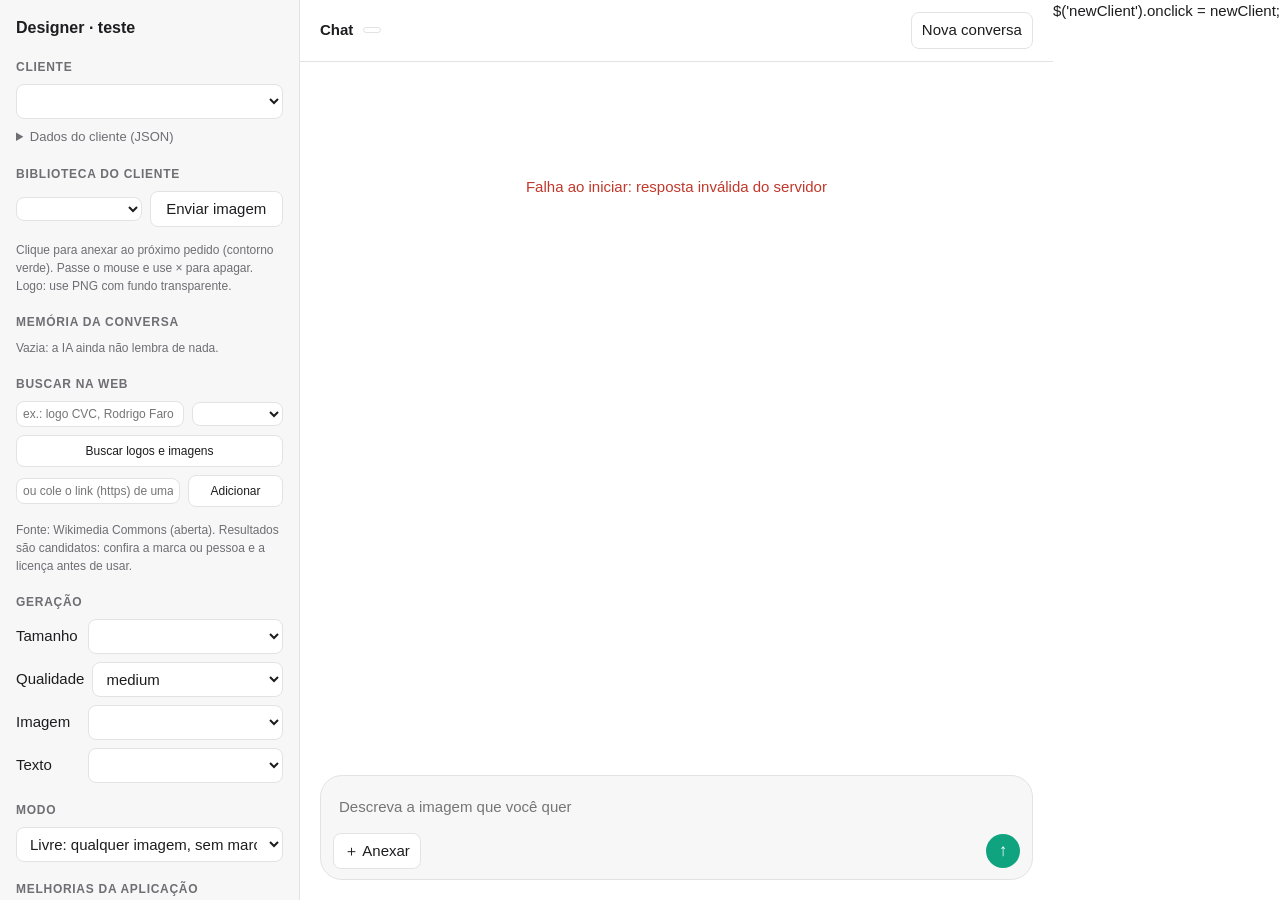
==== commit 9426c6cb: "Let the edit target be any image in the conversation; add "new client" Found by watching a real run:" ====
--- a/test/chat/index.html
+++ b/test/chat/index.html
@@ -349,7 +349,7 @@
   if (!S.history.length && !S.live) {
     w.innerHTML = `<div class="empty"><h2>O que vamos criar para ${esc(S.client.name || S.clientId)}?</h2>
       <div>Descreva qualquer imagem (foto, ilustração, 3D, produto, retrato, banner), anexe referências se quiser e itere como no ChatGPT.</div>
-      <div class="sugg">${['Um gato astronauta flutuando dentro de uma estação espacial, ilustração digital', 'Foto de produto: garrafa de vidro âmbar sobre mármore preto, luz de estúdio', 'Retrato em preto e branco de uma senhora idosa rindo, luz de janela', 'Banner de Black Friday para loja de eletrônicos (use o modo com marca)']
+      <div class="sugg">${['Um gato astronauta flutuando dentro de uma estação espacial, ilustração digital', 'Foto de produto: garrafa de vidro âmbar sobre mármore preto, luz de estúdio', 'Retrato em preto e branco de uma senhora idosa rindo, luz de janela', 'Banner de promoção de Natal com frete grátis para supermercado']
         .map((s) => `<button class="btn" data-sugg="${esc(s)}">${esc(s)}</button>`).join('')}</div></div>`;
   } else {
     w.innerHTML = S.history.map(msgHtml).join('') + liveHtml();
@@ -402,7 +402,19 @@
     $('modeBadge').textContent = 'API OpenAI'; $('modeBadge').classList.remove('warn');
     $('status').textContent = r.saved ? 'Chave aceita e guardada no Keychain.' : 'Chave aceita (só nesta execução).';
     checkModels();
-  } catch (e) { $('keyErr').textContent = e.message; $('keyErr').style.color = 'var(--bad)'; }
+  } catch (e) { $('keyErr').textContent = e.message; $('keyErr').style.color = 'var(--color-status-danger)'; }
+}
+async function newClient() {
+  const name = prompt('Nome do cliente (ex.: Super Brilho):'); if (!name) return;
+  const sector = prompt('Ramo do cliente (ex.: supermercado, cestas de Natal). Opcional:') || '';
+  try {
+    const r = await api('/api/client/new', { name, sector });
+    S.state = await api('/api/state');
+    $('client').innerHTML = S.state.clients.map((c) => `<option value="${esc(c.id)}">${esc(c.name)}</option>`).join('');
+    await loadClient(r.id);
+    $('mode').value = 'marca'; setModeHint();
+    $('status').textContent = 'Cliente criado. Envie a logo e preencha os dados da marca em "Dados do cliente".';
+  } catch (e) { $('status').textContent = 'Erro: ' + e.message; }
 }
 function setModeHint() {
   $('modeHint').textContent = $('mode').value === 'livre'
@@ -540,3 +552,4 @@
 </script>
 </body>
 </html>
+$('newClient').onclick = newClient;
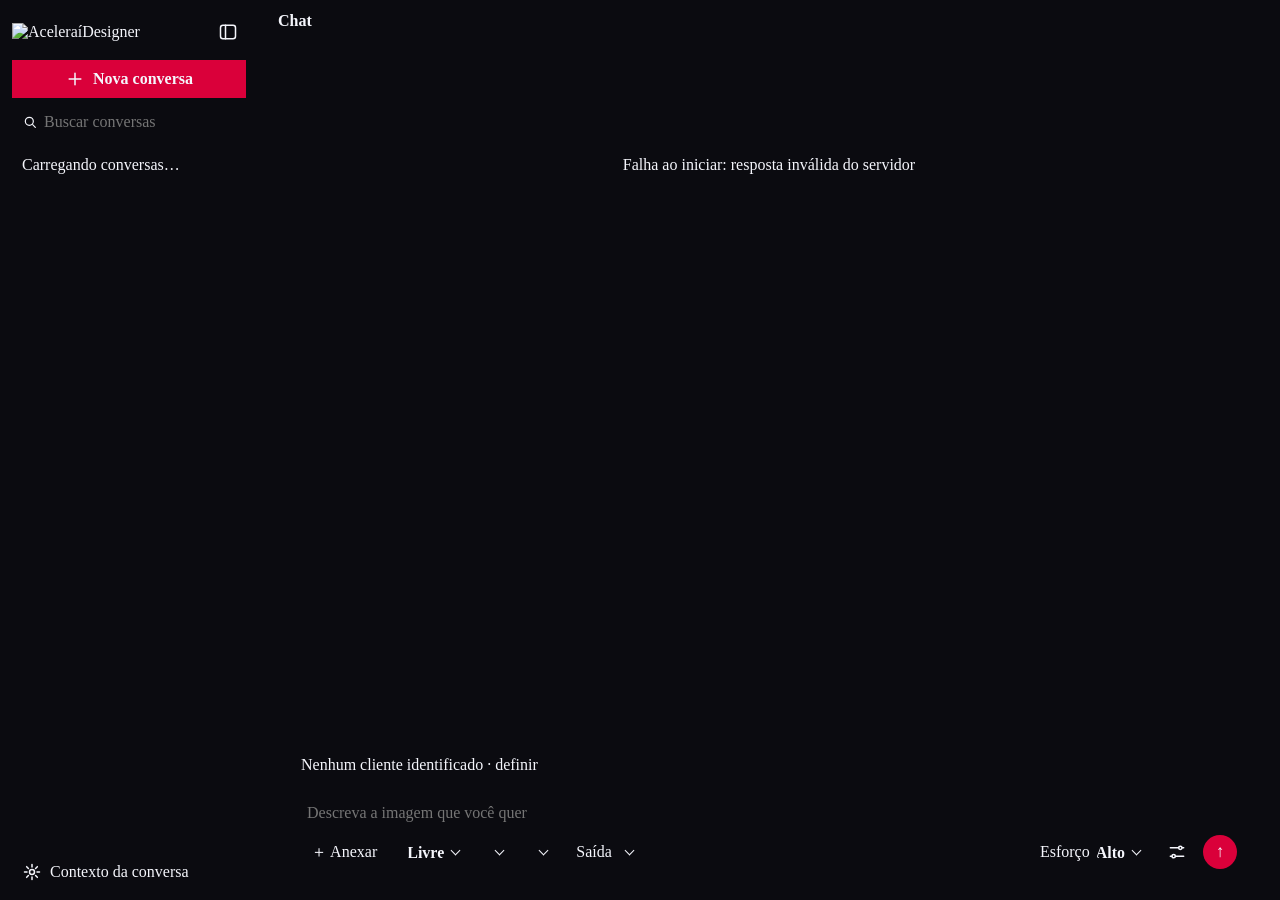
==== commit 4f41b88f: "Chat UI: brand tokens and styles, client detection from external sources, conversation tests Work fr" ====
--- a/test/chat/index.html
+++ b/test/chat/index.html
@@ -3,180 +3,311 @@
 <head>
 <meta charset="utf-8">
 <meta name="viewport" content="width=device-width, initial-scale=1">
-<title>Chat do designer</title>
+<title>Aceleraí · Designer</title>
+<link rel="icon" href="/brand/favicon.png">
+<link rel="stylesheet" href="/brand/tokens.css">
 <style>
-  :root {
-    --bg: #ffffff; --panel: #f7f7f8; --ink: #1d1d1f; --muted: #6e6e73; --line: #e3e3e6;
-    --user: #ececf0; --accent: #10a37f; --accent-ink: #ffffff; --bad: #c0392b; --ok: #0e8f6e; --warn: #9a6700; --warnbg: #fff6dd;
-  }
-  @media (prefers-color-scheme: dark) {
-    :root { --bg: #212121; --panel: #171717; --ink: #ececec; --muted: #9a9a9f; --line: #333336;
-            --user: #2f2f32; --accent: #10a37f; --bad: #ff6b5e; --ok: #3ccf9c; --warn: #e0b04a; --warnbg: #3a321b; }
-  }
+  /* Fallback mínimo: se /brand/ falhar a tela não fica branca. Valores reais: brand/tokens.css */
   * { box-sizing: border-box; }
   html, body { height: 100%; margin: 0; }
-  body { background: var(--bg); color: var(--ink); font: 15px/1.5 -apple-system, BlinkMacSystemFont, "Segoe UI", sans-serif; display: flex; }
+  body { background: var(--color-bg-page, #0B0B10); color: var(--color-text-primary, #F5F6FC); font: var(--font-size-body)/1.5 var(--font-body); display: flex; }
   button, select, input, textarea { font: inherit; color: inherit; }
-  aside { width: 300px; background: var(--panel); border-right: 1px solid var(--line); padding: 16px; overflow-y: auto; flex: none; }
-  aside h2 { font-size: 12px; text-transform: uppercase; letter-spacing: .06em; color: var(--muted); margin: 18px 0 8px; font-weight: 600; }
-  aside h1 { font-size: 16px; margin: 0 0 12px; }
-  select, textarea.box { width: 100%; background: var(--bg); border: 1px solid var(--line); border-radius: 8px; padding: 7px 9px; }
-  textarea.box { font: 12px/1.45 ui-monospace, Menlo, monospace; min-height: 150px; resize: vertical; }
+  aside h2, .modal h3 { font-size: var(--font-size-label); text-transform: uppercase; letter-spacing: .06em; color: var(--color-text-muted); margin: 18px 0 8px; font-weight: 600; }
+  select, textarea.box { width: 100%; background: var(--color-surface-sunken); border: 1px solid var(--color-border-default); border-radius: 8px; padding: 7px 9px; }
+  textarea.box { font: var(--font-size-body)/1.45 var(--font-mono); min-height: 150px; resize: vertical; }
   .row { display: flex; gap: 8px; align-items: center; margin-top: 8px; }
   .row > * { flex: 1; }
   .row > span { flex: none; min-width: 64px; }
-  .btn { border: 1px solid var(--line); background: var(--bg); border-radius: 8px; padding: 6px 10px; cursor: pointer; text-decoration: none; display: inline-block; }
-  .btn:hover { border-color: var(--muted); }
+  .btn { border: 1px solid var(--color-border-default); background: var(--color-surface-sunken); border-radius: 8px; padding: 6px 10px; cursor: pointer; text-decoration: none; display: inline-block; }
+  .btn:hover { border-color: var(--color-text-muted); }
   .assets { display: grid; grid-template-columns: repeat(3, 1fr); gap: 8px; margin-top: 8px; }
-  .asset { position: relative; border: 2px solid transparent; border-radius: 8px; overflow: hidden; background: var(--bg); cursor: pointer; aspect-ratio: 1; }
-  .asset.sel { border-color: var(--accent); }
+  .asset { position: relative; border: 2px solid transparent; border-radius: 8px; overflow: hidden; background: var(--color-surface-sunken); cursor: pointer; aspect-ratio: 1; }
+  .asset.sel { border-color: var(--color-action-primary); }
   .asset img { width: 100%; height: 100%; object-fit: contain; display: block; }
-  .asset .k { position: absolute; left: 3px; bottom: 3px; font-size: 10px; background: rgba(0,0,0,.65); color: #fff; padding: 0 5px; border-radius: 4px; }
-  .asset select.k { position: absolute; left: 3px; bottom: 3px; font-size: 10px; background: rgba(0,0,0,.72); color: #fff; border: none; border-radius: 4px; padding: 0 2px; max-width: 70px; }
-  .asset .x { position: absolute; right: 3px; top: 3px; font-size: 11px; background: rgba(0,0,0,.65); color: #fff; width: 18px; height: 18px; line-height: 18px; text-align: center; border-radius: 9px; display: none; }
+  .asset .k { position: absolute; left: 3px; bottom: 3px; font-size: var(--font-size-label); background: var(--color-scrim-chip); color: var(--color-text-on-scrim); padding: 0 5px; border-radius: 4px; }
+  .asset select.k { position: absolute; left: 3px; bottom: 3px; font-size: var(--font-size-label); background: var(--color-scrim-chip-strong); color: var(--color-text-on-scrim); border: none; border-radius: 4px; padding: 0 2px; max-width: 70px; }
+  .asset .x { position: absolute; right: 3px; top: 3px; font-size: var(--font-size-label); background: var(--color-scrim-chip); color: var(--color-text-on-scrim); width: 18px; height: 18px; line-height: 18px; text-align: center; border-radius: 9px; display: none; }
   .asset:hover .x { display: block; }
-  .hint { color: var(--muted); font-size: 12px; margin-top: 6px; }
+  .hint { color: var(--color-text-muted); font-size: var(--font-size-label); margin-top: 6px; }
   main { flex: 1; display: flex; flex-direction: column; min-width: 0; }
-  header { padding: 12px 20px; border-bottom: 1px solid var(--line); display: flex; align-items: center; gap: 10px; flex-wrap: wrap; }
+  header { padding: 12px 20px; border-bottom: 1px solid var(--color-border-default); display: flex; align-items: center; gap: 10px; flex-wrap: wrap; }
   header .title { font-weight: 600; }
-  .badge { font-size: 11px; padding: 2px 8px; border-radius: 99px; border: 1px solid var(--line); color: var(--muted); }
-  .badge.warn { color: var(--warn); border-color: var(--warn); }
-  #banner { display: none; margin: 0; padding: 10px 20px; background: var(--warnbg); color: var(--warn); border-bottom: 1px solid var(--line); font-size: 13px; }
+  .badge { font-size: var(--font-size-label); padding: 2px 8px; border-radius: 99px; border: 1px solid var(--color-border-default); color: var(--color-text-muted); }
+  .badge.warn { color: var(--color-status-warning); border-color: var(--color-status-warning); }
+  #banner { display: none; margin: 0; padding: 10px 20px; background: var(--color-status-warning-bg); color: var(--color-status-warning); border-bottom: 1px solid var(--color-border-default); font-size: var(--font-size-body); }
   #banner.on { display: block; }
   #log { flex: 1; overflow-y: auto; padding: 24px 20px; }
   .wrap { max-width: 780px; margin: 0 auto; }
   .msg { margin-bottom: 22px; display: flex; flex-direction: column; }
   .msg.user { align-items: flex-end; }
-  .bubble { background: var(--user); border-radius: 18px; padding: 9px 15px; max-width: 85%; white-space: pre-wrap; }
+  .bubble { background: var(--color-bubble-user); border-radius: 18px; padding: 9px 15px; max-width: 85%; white-space: pre-wrap; }
   .msg.assistant .bubble { background: none; padding: 0; max-width: 100%; }
   .thumbs { display: flex; gap: 6px; flex-wrap: wrap; margin-top: 6px; justify-content: flex-end; }
-  .thumbs figure { margin: 0; text-align: center; font-size: 11px; color: var(--muted); max-width: 72px; }
-  .thumbs img { width: 72px; height: 72px; object-fit: cover; border-radius: 8px; border: 1px solid var(--line); background: var(--bg); display: block; cursor: zoom-in; }
+  .thumbs figure { margin: 0; text-align: center; font-size: var(--font-size-label); color: var(--color-text-muted); max-width: 72px; }
+  .thumbs img { width: 72px; height: 72px; object-fit: cover; border-radius: 8px; border: 1px solid var(--color-border-default); background: var(--color-surface-sunken); display: block; cursor: zoom-in; }
   .chips { display: flex; gap: 6px; flex-wrap: wrap; margin-bottom: 6px; }
-  .chip { font-size: 12px; background: var(--bg); border: 1px solid var(--line); border-radius: 10px; padding: 3px 4px 3px 4px; display: inline-flex; align-items: center; gap: 6px; }
+  .chip { font-size: var(--font-size-label); background: var(--color-surface-sunken); border: 1px solid var(--color-border-default); border-radius: 10px; padding: 3px 4px 3px 4px; display: inline-flex; align-items: center; gap: 6px; }
   .chip img { width: 28px; height: 28px; object-fit: cover; border-radius: 6px; }
-  .chip button { border: none; background: none; cursor: pointer; color: var(--muted); padding: 0 6px; }
-  .imgcard img.main { max-width: min(100%, 540px); border-radius: 12px; border: 1px solid var(--line); display: block; cursor: zoom-in; }
+  .chip button { border: none; background: none; cursor: pointer; color: var(--color-text-muted); padding: 0 6px; }
+  .imgcard img.main { max-width: min(100%, 540px); border-radius: 12px; border: 1px solid var(--color-border-default); display: block; cursor: zoom-in; }
   .cmp { display: grid; grid-template-columns: 1fr 1fr; gap: 12px; max-width: 780px; }
-  .cmp figure { margin: 0; font-size: 12px; color: var(--muted); }
-  .cmp figure img { width: 100%; border-radius: 12px; border: 1px solid var(--line); display: block; cursor: zoom-in; }
-  .cmp figure b { color: var(--ink); }
-  .what { margin-top: 8px; font-size: 12px; color: var(--muted); border-left: 3px solid var(--line); padding-left: 10px; }
-  .what b { color: var(--ink); }
-  .chk { display: flex; gap: 8px; align-items: flex-start; margin-top: 8px; font-size: 13px; }
+  .cmp figure { margin: 0; font-size: var(--font-size-label); color: var(--color-text-muted); }
+  .cmp figure img { width: 100%; border-radius: 12px; border: 1px solid var(--color-border-default); display: block; cursor: zoom-in; }
+  .cmp figure b { color: var(--color-text-primary); }
+  .what { margin-top: 8px; font-size: var(--font-size-label); color: var(--color-text-muted); border-left: 3px solid var(--color-border-default); padding-left: 10px; }
+  .what b { color: var(--color-text-primary); }
+  .chk { display: flex; gap: 8px; align-items: flex-start; margin-top: 8px; font-size: var(--font-size-body); }
   .chk input { margin-top: 3px; flex: none; }
-  #keybox { display: none; padding: 12px 20px; background: var(--warnbg); border-bottom: 1px solid var(--line); font-size: 13px; }
+  #keybox { display: none; padding: 12px 20px; background: var(--color-status-warning-bg); border-bottom: 1px solid var(--color-border-default); font-size: var(--font-size-body); }
   #keybox.on { display: block; }
-  #keybox input[type=password] { width: min(420px, 100%); background: var(--bg); border: 1px solid var(--line); border-radius: 8px; padding: 6px 9px; }
+  #keybox input[type=password] { width: min(420px, 100%); background: var(--color-surface-sunken); border: 1px solid var(--color-border-default); border-radius: 8px; padding: 6px 9px; }
   #keybox .err { margin-top: 6px; }
-  .web { font-size: 12px; }
+  .web { font-size: var(--font-size-body); }
   .web .res { display: grid; grid-template-columns: repeat(2, 1fr); gap: 6px; margin-top: 8px; }
-  .web .r { background: var(--bg); border: 1px solid var(--line); border-radius: 8px; padding: 4px; }
-  .web .r img { width: 100%; aspect-ratio: 1; object-fit: contain; border-radius: 6px; background: #fff; cursor: zoom-in; display: block; }
-  .web .r .t { color: var(--muted); font-size: 10px; margin: 3px 0; word-break: break-word; }
-  .web .r button { width: 100%; font-size: 11px; padding: 3px; }
-  .failid { border: 1px solid var(--bad); border-left-width: 4px; border-radius: 8px; padding: 8px 12px; margin-bottom: 8px; color: var(--bad); font-size: 13px; }
-  .asset .al { position: absolute; right: 3px; bottom: 3px; font-size: 11px; background: rgba(0,0,0,.72); color: #fff; border-radius: 4px; padding: 0 4px; cursor: pointer; display: none; }
+  .web .r { background: var(--color-surface-sunken); border: 1px solid var(--color-border-default); border-radius: 8px; padding: 4px; }
+  .web .r img { width: 100%; aspect-ratio: 1; object-fit: contain; border-radius: 6px; background: var(--color-surface-media); cursor: zoom-in; display: block; }
+  .web .r .t { color: var(--color-text-muted); font-size: var(--font-size-label); margin: 3px 0; word-break: break-word; }
+  .web .r button { width: 100%; font-size: var(--font-size-label); padding: 3px; }
+  .failid { border: 1px solid var(--color-status-danger); border-left-width: 4px; border-radius: 8px; padding: 8px 12px; margin-bottom: 8px; color: var(--color-status-danger); font-size: var(--font-size-body); }
+  .asset .al { position: absolute; right: 3px; bottom: 3px; font-size: var(--font-size-label); background: var(--color-scrim-chip-strong); color: var(--color-text-on-scrim); border-radius: 4px; padding: 0 4px; cursor: pointer; display: none; }
   .asset:hover .al { display: block; }
-  .mem { font-size: 12px; color: var(--muted); }
-  .mem .it { margin-top: 6px; padding-left: 8px; border-left: 3px solid var(--line); }
-  .mem b { color: var(--ink); }
-  .pin { font-size: 11px; color: var(--muted); margin-bottom: 4px; }
+  .mem { font-size: var(--font-size-label); color: var(--color-text-muted); }
+  .mem .it { margin-top: 6px; padding-left: 8px; border-left: 3px solid var(--color-border-default); }
+  .mem b { color: var(--color-text-primary); }
+  .pin { font-size: var(--font-size-label); color: var(--color-text-muted); margin-bottom: 4px; }
   .tries { display: flex; gap: 8px; margin-top: 8px; flex-wrap: wrap; }
-  .tries figure { margin: 0; font-size: 11px; color: var(--muted); }
-  .tries img { width: 88px; height: 88px; object-fit: cover; border-radius: 8px; border: 2px solid var(--line); display: block; cursor: zoom-in; }
-  .tries figure.best img { border-color: var(--accent); }
-  .meta { display: flex; gap: 8px; align-items: center; margin-top: 8px; flex-wrap: wrap; font-size: 13px; }
+  .tries figure { margin: 0; font-size: var(--font-size-label); color: var(--color-text-muted); }
+  .tries img { width: 88px; height: 88px; object-fit: cover; border-radius: 8px; border: 2px solid var(--color-border-default); display: block; cursor: zoom-in; }
+  .tries figure.best img { border-color: var(--color-action-primary); }
+  .meta { display: flex; gap: 8px; align-items: center; margin-top: 8px; flex-wrap: wrap; font-size: var(--font-size-body); }
   .score { font-weight: 650; }
-  .score.ok { color: var(--ok); } .score.bad { color: var(--bad); }
-  .veto { color: var(--bad); font-size: 12px; }
-  details { margin-top: 8px; font-size: 13px; }
-  details summary { cursor: pointer; color: var(--muted); }
-  pre { white-space: pre-wrap; background: var(--panel); border: 1px solid var(--line); border-radius: 8px; padding: 10px; font: 12px/1.45 ui-monospace, Menlo, monospace; }
-  .progress { border: 1px solid var(--line); border-radius: 12px; padding: 12px 14px; background: var(--panel); font-size: 13px; }
-  .progress .st { color: var(--muted); margin: 2px 0; }
-  .progress .st.last { color: var(--ink); }
+  .score.ok { color: var(--color-status-success); } .score.bad { color: var(--color-status-danger); }
+  .veto { color: var(--color-status-danger); font-size: var(--font-size-label); }
+  details { margin-top: 8px; font-size: var(--font-size-body); }
+  details summary { cursor: pointer; color: var(--color-text-muted); }
+  pre { white-space: pre-wrap; background: var(--color-surface-base); border: 1px solid var(--color-border-default); border-radius: 8px; padding: 10px; font: var(--font-size-label)/1.45 var(--font-mono); }
+  .progress { border: 1px solid var(--color-border-default); border-radius: 12px; padding: 12px 14px; background: var(--color-surface-base); font-size: var(--font-size-body); }
+  .progress .st { color: var(--color-text-muted); margin: 2px 0; }
+  .progress .st.last { color: var(--color-text-primary); }
   .progress .st.last::after { content: " …"; animation: blink 1s steps(3) infinite; }
   .progress.done .st.last::after { content: ""; animation: none; }
-  .progress .t { color: var(--muted); font-variant-numeric: tabular-nums; margin-right: 6px; }
-  .progress img { width: 120px; border-radius: 8px; border: 1px solid var(--line); margin: 4px 0; display: block; cursor: zoom-in; }
+  .progress .t { color: var(--color-text-muted); font-variant-numeric: tabular-nums; margin-right: 6px; }
+  .progress img { width: 120px; border-radius: 8px; border: 1px solid var(--color-border-default); margin: 4px 0; display: block; cursor: zoom-in; }
   @keyframes blink { 0% { opacity: .2 } 50% { opacity: 1 } 100% { opacity: .2 } }
-  .empty { text-align: center; color: var(--muted); margin-top: 10vh; }
-  .empty h2 { color: var(--ink); font-size: 22px; }
+  .empty { text-align: center; color: var(--color-text-muted); margin-top: 10vh; }
+  .empty h2 { color: var(--color-text-primary); font-size: 22px; }
   .sugg { display: flex; gap: 8px; flex-wrap: wrap; justify-content: center; margin-top: 14px; }
   #composer { padding: 0 20px 20px; }
-  .box2 { max-width: 780px; margin: 0 auto; border: 1px solid var(--line); border-radius: 22px; background: var(--panel); padding: 10px 12px; }
-  .box2.drag { border-color: var(--accent); }
+  .box2 { max-width: 780px; margin: 0 auto; border: 1px solid var(--color-border-default); border-radius: 22px; background: var(--color-surface-base); padding: 10px 12px; }
+  .box2.drag { border-color: var(--color-action-primary); }
   #text { width: 100%; border: none; outline: none; background: none; resize: none; max-height: 200px; padding: 4px 6px; }
   .bar { display: flex; align-items: center; gap: 8px; margin-top: 4px; flex-wrap: wrap; }
-  .bar .sp { flex: 1; }
-  .round { width: 34px; height: 34px; border-radius: 50%; border: none; background: var(--accent); color: var(--accent-ink); cursor: pointer; font-size: 17px; }
+  .round { width: 34px; height: 34px; border-radius: 50%; border: none; background: var(--color-action-primary, #DA003A); color: var(--color-text-on-action); cursor: pointer; font-size: 17px; }
   .round:disabled { opacity: .4; cursor: default; }
-  .tiny { font-size: 12px; background: var(--bg); border: 1px solid var(--line); border-radius: 8px; padding: 3px 6px; }
-  .err { color: var(--bad); }
-  #lightbox { position: fixed; inset: 0; background: rgba(0,0,0,.85); display: none; align-items: center; justify-content: center; z-index: 10; cursor: zoom-out; }
+  .tiny { font-size: var(--font-size-body); background: var(--color-surface-sunken); border: 1px solid var(--color-border-default); border-radius: 8px; padding: 3px 6px; }
+  .err { color: var(--color-status-danger); }
+  #lightbox { position: fixed; inset: 0; background: var(--color-scrim); display: none; align-items: center; justify-content: center; z-index: 60; cursor: zoom-out; }
   #lightbox.on { display: flex; }
-  #lightbox img { max-width: 94vw; max-height: 94vh; border-radius: 8px; background: #fff; }
-  @media (max-width: 800px) { aside { display: none; } }
+  #lightbox img { max-width: 94vw; max-height: 94vh; border-radius: 8px; background: var(--color-surface-media); }
+
+  /* ===== Barra lateral (padrão ChatGPT) ===== */
+  aside { width: var(--size-side); background: var(--color-surface-base); border-right: 1px solid var(--color-border-default); padding: 12px; flex: none; display: flex; flex-direction: column; gap: 8px; overflow: hidden; transition: width var(--motion-fast); }
+  .side-top { display: flex; align-items: center; gap: 8px; min-height: 40px; }
+  .side-top .brand { flex: 1; min-width: 0; margin: 0; padding: 0; border: 0; }
+  svg { width: 20px; height: 20px; flex: none; fill: none; stroke: currentColor; stroke-width: 1.8; stroke-linecap: round; stroke-linejoin: round; }
+  .icon-btn { width: 36px; height: 36px; flex: none; display: inline-flex; align-items: center; justify-content: center; background: none; border: 0; border-radius: var(--radius-sm); color: var(--color-text-muted); cursor: pointer; }
+  .icon-btn:hover:not(:disabled) { background: var(--color-surface-raised); color: var(--color-text-primary); }
+  .icon-btn:active:not(:disabled) { background: var(--color-surface-overlay); }
+  .icon-btn:disabled { opacity: var(--opacity-disabled); cursor: not-allowed; }
+  .icon-btn[aria-expanded=true]:not(.menu-btn) { background: var(--color-surface-raised); color: var(--color-text-primary); }
+  .newchat { display: flex; align-items: center; justify-content: center; gap: 8px; width: 100%; padding: 9px 14px; border: 0; border-radius: var(--radius-pill); background: var(--color-action-primary, #DA003A); color: var(--color-text-on-action); font-weight: 600; cursor: pointer; }
+  .newchat:hover:not(:disabled) { background: var(--color-action-primary-hover); }
+  .newchat:active:not(:disabled) { background: var(--color-action-primary-active); }
+  .newchat:disabled { opacity: var(--opacity-disabled); cursor: not-allowed; }
+  .search { position: relative; }
+  .search svg { position: absolute; left: 10px; top: 50%; transform: translateY(-50%); width: 16px; height: 16px; color: var(--color-text-muted); pointer-events: none; }
+  .search-in { width: 100%; padding: 7px 10px 7px 32px; background: var(--color-surface-sunken); border: 1px solid var(--color-border-default); border-radius: var(--radius-pill); -webkit-appearance: none; appearance: none; }
+  .convs { flex: 1; min-height: 0; overflow-y: auto; margin: 0 -4px; padding: 0 4px; }
+  .grp { margin: 0; padding: 14px 10px 6px; font: 600 var(--font-size-label)/1.2 var(--font-body); letter-spacing: .06em; text-transform: uppercase; color: var(--color-text-muted); }
+  .conv { position: relative; display: flex; align-items: center; border-radius: var(--radius-sm); }
+  .conv:hover { background: var(--color-surface-raised); }
+  .conv.active, .conv.menu-open { background: var(--color-surface-overlay); }
+  .conv-main { flex: 1; min-width: 0; padding: 8px 10px; background: none; border: 0; border-radius: var(--radius-sm); color: var(--color-text-body); text-align: left; cursor: pointer; }
+  .conv.active .conv-main { color: var(--color-text-primary); font-weight: 600; }
+  .conv-main .t { display: block; overflow: hidden; text-overflow: ellipsis; white-space: nowrap; }
+  .conv-more { width: 28px; height: 28px; margin-right: 4px; opacity: 0; }
+  .conv:hover .conv-more, .conv:focus-within .conv-more, .conv.menu-open .conv-more { opacity: 1; }
+  @media (hover: none) { .conv-more { opacity: 1; } }
+  .rename { flex: 1; min-width: 0; margin: 4px; padding: 5px 8px; background: var(--color-surface-sunken); border: 1px solid var(--color-focus-ring); border-radius: var(--radius-sm); }
+  .conv-note { padding: 10px; color: var(--color-text-muted); font-size: var(--font-size-label); }
+  .conv-note .btn { margin-top: 8px; }
+  .side-foot { display: flex; flex-direction: column; gap: 8px; padding-top: 12px; border-top: 1px solid var(--color-border-subtle); }
+  .settings-btn { display: flex; align-items: center; gap: 8px; width: 100%; }
+  .conv-title { color: var(--color-text-muted); font-size: var(--font-size-body); min-width: 0; overflow: hidden; text-overflow: ellipsis; white-space: nowrap; }
+  .conv-title:not(:empty)::before { content: "/ "; }
+  .badge { white-space: nowrap; flex: none; }
+  .menu-btn, .top-logo { display: none; }
+  .nav-scrim { position: fixed; inset: 0; z-index: 20; background: var(--color-scrim-soft); }
+  .nav-scrim[hidden] { display: none; }
+
+  /* trilho recolhido (desktop) */
+  @media (min-width: 801px) {
+    body.side-collapsed aside { width: var(--size-rail); align-items: center; }
+    body.side-collapsed .brand, body.side-collapsed .search, body.side-collapsed .convs, body.side-collapsed .lbl { display: none; }
+    body.side-collapsed .side-top { justify-content: center; }
+    body.side-collapsed .newchat { width: 40px; height: 40px; padding: 0; }
+    body.side-collapsed .side-foot { margin-top: auto; padding-top: 12px; align-items: center; }
+    body.side-collapsed .settings-btn { width: 40px; height: 40px; padding: 0; justify-content: center; }
+    body.side-collapsed .convs { flex: 0; }
+    body.side-collapsed .side-foot { margin-top: auto; }
+  }
+  /* celular: barra superior + drawer sobreposto */
+  @media (max-width: 800px) {
+    aside { position: fixed; inset: 0 auto 0 0; width: min(var(--size-side), 86vw); z-index: 30; transform: translateX(-100%); visibility: hidden; transition: transform var(--motion-fast), visibility 0s linear .2s; box-shadow: var(--shadow-popover); }
+    body.nav-open aside { transform: none; visibility: visible; transition-delay: 0s; }
+    .menu-btn { display: inline-flex; }
+    .top-logo { display: block; height: 22px; width: auto; }
+    header { padding: 8px 12px; flex-wrap: nowrap; }
+    header .title { min-width: 0; overflow: hidden; text-overflow: ellipsis; white-space: nowrap; }
+    .conv-title { display: none; }
+    .badge { max-width: 120px; overflow: hidden; text-overflow: ellipsis; }
+    #composer { padding: 0 12px 12px; }
+  }
+
+  /* ===== Popovers, menu da conversa e painel de configurações ===== */
+  .pop { background: var(--color-surface-raised); border: 1px solid var(--color-border-default); border-radius: var(--radius-md); box-shadow: var(--shadow-popover); z-index: 50; }
+  .pop[hidden] { display: none; }
+  .pop.menu { position: fixed; min-width: 180px; padding: 4px; }
+  .pop.menu button { display: block; width: 100%; padding: 8px 10px; background: none; border: 0; border-radius: var(--radius-sm); text-align: left; color: var(--color-text-body); cursor: pointer; }
+  .pop.menu button:hover { background: var(--color-surface-overlay); color: var(--color-text-primary); }
+  .pop.menu button.danger { color: var(--color-status-danger); }
+  .pop.menu .ask { padding: 8px 10px; color: var(--color-text-body); }
+  .pop.menu .ask-row { display: flex; gap: 6px; padding: 0 4px 4px; }
+  .pop.menu .ask-row button { text-align: center; border: 1px solid var(--color-border-default); }
+  .pop.adv { position: absolute; right: 12px; bottom: 52px; width: min(380px, calc(100% - 24px)); padding: 12px 14px; }
+  .pop.adv h3 { margin: 0 0 4px; font-size: var(--font-size-body); }
+  .modal-back { position: fixed; inset: 0; z-index: 40; display: flex; justify-content: flex-end; background: var(--color-scrim); }
+  .modal-back[hidden] { display: none; }
+  .modal { width: min(var(--size-panel), 100vw); height: 100%; display: flex; flex-direction: column; background: var(--color-surface-base); border-left: 1px solid var(--color-border-default); }
+  .modal-head { display: flex; align-items: center; justify-content: space-between; gap: 8px; padding: 12px 16px; border-bottom: 1px solid var(--color-border-subtle); }
+  .modal-head h2 { margin: 0; font-size: 16px; }
+  .modal-body { flex: 1; overflow-y: auto; padding: 4px 16px 24px; }
+
+  /* ===== Compositor: pílulas ===== */
+  .box2 { position: relative; }
+  @media (min-width: 1100px) { .box2 { max-width: 960px; } }
+  .bar { flex-wrap: nowrap; }
+  .pills { display: flex; flex: 1; min-width: 0; flex-wrap: nowrap; gap: 6px; overflow-x: auto; scrollbar-width: none; padding: 2px 28px 2px 0; -webkit-mask-image: linear-gradient(to right, black calc(100% - 28px), transparent); mask-image: linear-gradient(to right, black calc(100% - 28px), transparent); }
+  .pills::-webkit-scrollbar { display: none; }
+  #status:empty { display: none; }
+  #status { margin: 4px 6px 0; }
+  .pill { position: relative; flex: none; display: inline-flex; align-items: center; gap: 6px; padding: 4px 26px 4px 12px; border: 1px solid var(--color-border-default); border-radius: var(--radius-pill); background: var(--color-surface-sunken); color: var(--color-text-body); font-size: var(--font-size-label); cursor: pointer; transition: border-color var(--motion-fast), background-color var(--motion-fast); }
+  .pill:hover { border-color: var(--color-text-muted); background: var(--color-surface-overlay); }
+  .pill::after { content: ""; position: absolute; right: 11px; top: 50%; width: 6px; height: 6px; margin-top: -5px; border-right: 1.6px solid currentColor; border-bottom: 1.6px solid currentColor; transform: rotate(45deg); color: var(--color-text-muted); pointer-events: none; }
+  .pill .pl { color: var(--color-text-muted); }
+  .pill-fixed { margin-left: 2px; }
+  .pill-btn { font: inherit; font-size: var(--font-size-label); }
+  .pill-btn b { color: var(--color-text-primary); font-weight: 600; }
+  .pop.out { position: absolute; bottom: 52px; width: min(280px, calc(100% - 24px)); padding: 12px 14px; }
+  .pop.out h3 { margin: 0 0 4px; font-size: var(--font-size-body); }
+  .out-row { display: grid; gap: 4px; margin-top: 10px; color: var(--color-text-muted); font-size: var(--font-size-label); }
+  .pill select { width: auto; padding: 0; border: 0; background: none; color: var(--color-text-primary); font: inherit; font-weight: 600; cursor: pointer; -webkit-appearance: none; appearance: none; field-sizing: content; }
+  .pill select:hover:not(:disabled), .pill select:focus, .pill select:focus-visible { border: 0; box-shadow: none; outline: none; }
+  .pill:has(select:focus-visible) { outline: 2px solid var(--color-focus-ring); outline-offset: 2px; }
+  .pill:has(select:disabled) { opacity: var(--opacity-disabled); cursor: not-allowed; }
+  .pill option { background: var(--color-surface-raised); color: var(--color-text-primary); }
+
+  /* ===== Imagem indisponível (404): placeholder discreto, sem ícone quebrado ===== */
+  .imgfail { display: flex; align-items: center; justify-content: center; text-align: center; min-height: 64px; padding: 6px; background: var(--color-surface-sunken); border: 1px dashed var(--color-border-default); border-radius: var(--radius-sm); color: var(--color-text-muted); font-size: var(--font-size-label); overflow: hidden; }
+  .asset .imgfail { width: 100%; height: 100%; border: 0; }
+  .thumbs .imgfail { width: 72px; height: 72px; }
+  .tries .imgfail { width: 88px; height: 88px; }
+  .cmp .imgfail, .imgcard .imgfail.main { width: 100%; min-height: 160px; }
+  .chip .imgfail { width: 28px; height: 28px; min-height: 0; padding: 0; font-size: 0; }
+  .chip .imgfail::before { content: "!"; font-size: var(--font-size-label); }
+  .web .r .imgfail { width: 100%; aspect-ratio: 1; }
+  @media (max-width: 800px) { .att-t { display: none; } }
+  @media (max-width: 420px) {
+    .pill-fixed .pl { display: none; }
+    .pill-fixed { padding-left: 10px; padding-right: 22px; }
+    .pill-fixed::after { right: 8px; }
+    .badge:not(.warn) { display: none; }
+    .badge.warn { max-width: 80px; }
+    .top-logo { height: 18px; }
+    header { gap: 6px; padding: 8px; }
+  }
+
+  /* ===== Projetos (pastas), cliente da conversa e combobox ===== */
+  .vh { position: absolute; width: 1px; height: 1px; overflow: hidden; clip-path: inset(50%); white-space: nowrap; }
+  .sec-head { display: flex; align-items: center; justify-content: space-between; margin-top: 4px; border-radius: var(--radius-sm); }
+  .sec-head .grp { padding-top: 10px; }
+  .icon-btn.sm { width: 28px; height: 28px; }
+  .icon-btn.sm svg { width: 16px; height: 16px; }
+  .grp.sub { padding: 10px 10px 4px; font-weight: 500; text-transform: none; letter-spacing: 0; }
+  .proj-row { display: flex; align-items: center; border-radius: var(--radius-sm); }
+  .proj-row:hover, .proj-row.menu-open { background: var(--color-surface-raised); }
+  .proj-row.cur .t { color: var(--color-text-primary); font-weight: 600; }
+  .proj-main { flex: 1; min-width: 0; display: flex; align-items: center; gap: 8px; padding: 8px 10px; background: none; border: 0; border-radius: var(--radius-sm); color: var(--color-text-body); text-align: left; cursor: pointer; }
+  .proj-main .t { flex: 1; min-width: 0; overflow: hidden; text-overflow: ellipsis; white-space: nowrap; }
+  .proj-main .cnt { color: var(--color-text-muted); font-size: var(--font-size-label); }
+  .proj-main svg { width: 18px; height: 18px; color: var(--color-text-muted); }
+  .proj-main .chev { width: 14px; height: 14px; transition: transform var(--motion-fast); }
+  .proj-main[aria-expanded=true] .chev { transform: rotate(90deg); }
+  .proj-row:hover .conv-more, .proj-row:focus-within .conv-more, .proj-row.menu-open .conv-more { opacity: 1; }
+  .proj-convs { margin-left: 14px; padding-left: 6px; border-left: 1px solid var(--color-border-subtle); }
+  .proj-convs[hidden] { display: none; }
+  .drop-over { outline: 2px dashed var(--color-focus-ring); outline-offset: -2px; background: var(--color-action-soft); }
+  .conv[draggable=true] { cursor: grab; }
+  .ctx-row { max-width: 960px; margin: 0 auto 6px; display: flex; }
+  .ctx-chip { display: inline-flex; align-items: center; border: 1px solid var(--color-border-default); border-radius: var(--radius-pill); background: var(--color-surface-raised); font-size: var(--font-size-label); max-width: 100%; }
+  .ctx-open, .ctx-x, .ctx-none { background: none; border: 0; color: var(--color-text-body); font: inherit; font-size: var(--font-size-label); cursor: pointer; }
+  .ctx-open { padding: 4px 4px 4px 12px; border-radius: var(--radius-pill) 0 0 var(--radius-pill); min-width: 0; overflow: hidden; text-overflow: ellipsis; white-space: nowrap; }
+  .ctx-open b { color: var(--color-text-primary); }
+  .ctx-x { padding: 4px 10px 4px 6px; border-radius: 0 var(--radius-pill) var(--radius-pill) 0; color: var(--color-text-muted); }
+  .ctx-open:hover, .ctx-x:hover { color: var(--color-text-primary); background: var(--color-surface-overlay); }
+  .ctx-none { padding: 4px 12px; border: 1px dashed var(--color-border-default); border-radius: var(--radius-pill); color: var(--color-text-muted); }
+  .ctx-none:hover { color: var(--color-text-primary); border-color: var(--color-text-muted); }
+  .ctx-empty { padding: 10px 12px; border: 1px dashed var(--color-border-default); border-radius: var(--radius-md); color: var(--color-text-body); }
+  .ctx-cur { display: flex; align-items: center; gap: 8px; margin-top: 8px; }
+  #ctxBody[hidden] { display: none; }
+  .cb-list { list-style: none; margin: 4px 0 0; padding: 4px; background: var(--color-surface-raised); border: 1px solid var(--color-border-default); border-radius: var(--radius-md); max-height: 220px; overflow-y: auto; }
+  .cb-list[hidden] { display: none; }
+  .cb-opt { padding: 8px 10px; border-radius: var(--radius-sm); cursor: pointer; display: flex; justify-content: space-between; gap: 8px; }
+  .cb-opt:hover, .cb-opt.sel { background: var(--color-surface-overlay); color: var(--color-text-primary); }
+  .cb-opt .src, .cb-note { color: var(--color-text-muted); font-size: var(--font-size-label); }
+  .cb-note { padding: 8px 10px; list-style: none; }
+  .out-row input.tiny { width: 100%; }
 </style>
+<link rel="stylesheet" href="/brand/brand.css">
 </head>
 <body>
-<aside>
-  <h1>Designer · teste</h1>
-  <h2>Cliente</h2>
-  <select id="client"></select>
-  <details style="margin-top:8px"><summary>Dados do cliente (JSON)</summary>
-    <textarea id="clientJson" class="box" spellcheck="false"></textarea>
-    <div class="row"><button class="btn" id="saveClient">Salvar dados</button></div>
-  </details>
-  <h2>Biblioteca do cliente</h2>
-  <div class="row">
-    <select id="kind" class="tiny" autocomplete="off"></select>
-    <button class="btn" id="addAsset">Enviar imagem</button>
+<div id="navScrim" class="nav-scrim" hidden></div>
+<aside id="side" aria-label="Barra lateral">
+  <div class="side-top">
+    <div class="brand"><img src="/brand/logo-acelerai-white-sm.png" alt="Aceleraí"><span class="role">Designer</span></div>
+    <button class="icon-btn" id="sideToggle" type="button" aria-expanded="true" aria-controls="side" aria-label="Recolher barra lateral" title="Recolher barra lateral"><svg viewBox="0 0 24 24" aria-hidden="true"><rect x="3" y="4" width="18" height="16" rx="3"/><path d="M9 4v16"/></svg></button>
   </div>
-  <input type="file" id="file" accept="image/png,image/jpeg,image/webp,image/svg+xml" multiple hidden>
-  <div id="assets" class="assets"></div>
-  <p class="hint">Clique para anexar ao próximo pedido (contorno verde). Passe o mouse e use × para apagar. Logo: use PNG com fundo transparente.</p>
-  <h2>Memória da conversa</h2>
-  <div class="mem" id="mem">Vazia: a IA ainda não lembra de nada.</div>
-  <h2>Buscar na web</h2>
-  <div class="web">
-    <div class="row"><input id="webq" class="tiny" style="flex:2" placeholder="ex.: logo CVC, Rodrigo Faro" autocomplete="off"><select id="webkind" class="tiny" style="flex:1" autocomplete="off"></select></div>
-    <div class="row"><button class="btn" id="webgo">Buscar logos e imagens</button></div>
-    <div class="row"><input id="weburl" class="tiny" style="flex:2" placeholder="ou cole o link (https) de uma imagem" autocomplete="off"><button class="btn" id="webadd" style="flex:1">Adicionar</button></div>
-    <div id="webres" class="res"></div>
-    <div class="hint" id="webnote">Fonte: Wikimedia Commons (aberta). Resultados são candidatos: confira a marca ou pessoa e a licença antes de usar.</div>
+  <button class="newchat" id="newChat" type="button" title="Nova conversa"><svg viewBox="0 0 24 24" aria-hidden="true"><path d="M12 5v14M5 12h14"/></svg><span class="lbl">Nova conversa</span></button>
+  <div class="search" role="search"><svg viewBox="0 0 24 24" aria-hidden="true"><circle cx="11" cy="11" r="6"/><path d="M20 20l-4-4"/></svg><input id="convQ" class="search-in" type="search" placeholder="Buscar conversas" aria-label="Buscar conversas" autocomplete="off"></div>
+  <nav class="convs" id="convList" aria-label="Projetos e conversas"><div class="conv-note">Carregando conversas…</div></nav>
+  <div class="side-foot">
+    <button class="btn settings-btn" id="openSettings" type="button" aria-haspopup="dialog" title="Contexto da conversa: cliente, biblioteca, memória"><svg viewBox="0 0 24 24" aria-hidden="true"><circle cx="12" cy="12" r="3"/><path d="M12 3v3M12 18v3M3 12h3M18 12h3M5.6 5.6l2.1 2.1M16.3 16.3l2.1 2.1M18.4 5.6l-2.1 2.1M7.7 16.3l-2.1 2.1"/></svg><span class="lbl">Contexto da conversa</span></button>
   </div>
-  <h2>Geração</h2>
-  <div class="row"><span>Tamanho</span><select id="size" autocomplete="off"></select></div>
-  <div class="row"><span>Qualidade</span><select id="quality" autocomplete="off"><option>low</option><option selected>medium</option><option>high</option></select></div>
-  <div class="row"><span>Imagem</span><select id="imageModel" autocomplete="off"></select></div>
-  <div class="row"><span>Texto</span><select id="textModel" autocomplete="off"></select></div>
-  <p class="hint" id="cfg"></p>
-  <h2>Modo</h2>
-  <select id="mode" autocomplete="off">
-    <option value="livre" selected>Livre: qualquer imagem, sem marca</option>
-    <option value="marca">Com a marca do cliente</option>
-  </select>
-  <p class="hint" id="modeHint"></p>
-  <h2>Melhorias da aplicação</h2>
-  <label class="chk"><input type="checkbox" id="impDesigner" checked autocomplete="off"><span>Designer reescreve o pedido (briefing de direção de arte)</span></label>
-  <label class="chk"><input type="checkbox" id="impSkills" checked autocomplete="off"><span>Skills de design (composição, luz, textura, formato…)</span></label>
-  <label class="chk"><input type="checkbox" id="doReview" checked autocomplete="off"><span>Critic revisa e corrige (até 2 vezes)</span></label>
-  <label class="chk"><input type="checkbox" id="impRaw" autocomplete="off"><span>Comparar com o GPT puro (gera 1 imagem a mais)</span></label>
-  <p class="hint">Desligue tudo para ver o que o GPT faz sozinho com o seu texto. Ligue uma melhoria por vez para ver o efeito de cada uma.</p>
 </aside>
+<div id="convMenu" class="pop menu" role="menu" aria-label="Opções da conversa" hidden></div>
 <main>
   <header>
+    <button class="icon-btn menu-btn" id="menuBtn" type="button" aria-expanded="false" aria-controls="side" aria-label="Abrir conversas" title="Abrir conversas"><svg viewBox="0 0 24 24" aria-hidden="true"><path d="M4 7h16M4 12h16M4 17h16"/></svg></button>
+    <img class="top-logo" src="/brand/logo-acelerai-white-sm.png" alt="Aceleraí">
     <span class="title" id="clientName">Chat</span>
+    <span class="conv-title" id="convTitle"></span>
+    <span style="flex:1"></span>
     <span class="badge" id="modeBadge"></span>
-    <span style="flex:1"></span>
-    <button class="btn" id="newChat">Nova conversa</button>
   </header>
   <div id="keybox">
     <b>Falta a chave da OpenAI.</b> Cole aqui uma vez: ela vai do seu navegador direto para este servidor local, não passa pelo chat nem fica em arquivo do projeto.
     <div style="margin-top:8px;display:flex;gap:8px;flex-wrap:wrap;align-items:center">
-      <input type="password" id="keyIn" placeholder="sk-..." autocomplete="off">
+      <input type="password" id="keyIn" placeholder="sk-..." autocomplete="off" aria-label="Chave da OpenAI">
       <label style="display:flex;gap:6px;align-items:center"><input type="checkbox" id="keySave" checked> guardar no Keychain do Mac</label>
       <button class="btn" id="keyBtn">Usar esta chave</button>
     </div>
@@ -185,18 +316,80 @@
   <div id="banner"></div>
   <div id="log"><div class="wrap" id="wrap"></div></div>
   <div id="composer">
+    <div class="ctx-row" id="ctxRow"></div>
     <div class="box2" id="box2">
       <div class="chips" id="chips"></div>
-      <textarea id="text" rows="1" placeholder="Descreva a imagem que você quer"></textarea>
+      <textarea id="text" rows="1" placeholder="Descreva a imagem que você quer" aria-label="Descreva a imagem que você quer"></textarea>
       <div class="bar">
-        <button class="btn" id="attach" title="Anexar imagem">＋ Anexar</button>
-        <span class="hint" id="status"></span>
-        <span class="sp"></span>
-        <button class="round" id="send" title="Enviar">↑</button>
+        <button class="btn" id="attach" title="Anexar imagem" aria-label="Anexar imagem" type="button">＋<span class="att-t"> Anexar</span></button>
+        <div class="pills" role="group" aria-label="Opções de geração">
+          <label class="pill" id="pillMode"><select id="mode" aria-label="Modo" autocomplete="off"><option value="livre" selected>Livre</option><option value="marca">Com a marca</option></select></label>
+          <label class="pill" title="Modelo de imagem"><select id="imageModel" aria-label="Modelo de imagem" autocomplete="off"></select></label>
+          <label class="pill" title="Modelo de texto (LLM)"><select id="textModel" aria-label="Modelo de texto (LLM)" autocomplete="off"></select></label>
+          <button class="pill pill-btn" id="outBtn" type="button" aria-haspopup="dialog" aria-expanded="false" aria-controls="outPop" aria-label="Saída: qualidade e tamanho" title="Saída: qualidade e tamanho da imagem"><span class="pl">Saída</span><b id="outVal"></b></button>
+        </div>
+        <label class="pill pill-fixed" title="Baixo: só o GPT com o seu pedido. Médio: designer + skills. Alto: designer + skills + critic (até 2 correções)."><span class="pl">Esforço</span><select id="effort" aria-label="Nível de esforço da IA" autocomplete="off"><option value="baixo">Baixo</option><option value="medio">Médio</option><option value="alto" selected>Alto</option><option value="custom" hidden>Personalizado</option></select></label>
+        <button class="icon-btn" id="advBtn" type="button" aria-expanded="false" aria-controls="advPop" aria-label="Avançado" title="Avançado: melhorias individuais"><svg viewBox="0 0 24 24" aria-hidden="true"><path d="M4 7h10M18 7h2M4 17h2M10 17h10"/><circle cx="16" cy="7" r="2"/><circle cx="8" cy="17" r="2"/></svg></button>
+        <button class="round" id="send" title="Enviar" aria-label="Enviar" type="button">↑</button>
+      </div>
+      <div class="hint" id="status" role="status"></div>
+      <div class="pop out" id="outPop" role="group" aria-label="Saída" hidden>
+        <h3>Saída</h3>
+        <label class="out-row"><span>Qualidade</span><select id="quality" aria-label="Qualidade" autocomplete="off"><option>low</option><option selected>medium</option><option>high</option></select></label>
+        <label class="out-row"><span>Tamanho</span><select id="size" aria-label="Tamanho" autocomplete="off"></select></label>
+      </div>
+      <div class="pop adv" id="advPop" role="group" aria-label="Avançado" hidden>
+        <h3>Avançado</h3>
+        <label class="chk"><input type="checkbox" id="impDesigner" checked autocomplete="off"><span>Designer reescreve o pedido (briefing de direção de arte)</span></label>
+        <label class="chk"><input type="checkbox" id="impSkills" checked autocomplete="off"><span>Skills de design (composição, luz, textura, formato…)</span></label>
+        <label class="chk"><input type="checkbox" id="doReview" checked autocomplete="off"><span>Critic revisa e corrige (até 2 vezes)</span></label>
+        <label class="chk"><input type="checkbox" id="impRaw" autocomplete="off"><span>Comparar com o GPT puro (gera 1 imagem a mais)</span></label>
+        <p class="hint">Desligue tudo para ver o que o GPT faz sozinho com o seu texto. Combinações que não batem com Baixo, Médio ou Alto aparecem como Personalizado.</p>
+        <p class="hint" id="modeHint"></p>
+        <p class="hint" id="cfg"></p>
       </div>
     </div>
   </div>
 </main>
+<div id="settings" class="modal-back" hidden>
+  <div class="modal" role="dialog" aria-modal="true" aria-labelledby="settingsTitle">
+    <div class="modal-head"><h2 id="settingsTitle">Contexto da conversa</h2><button class="icon-btn" id="settingsClose" type="button" aria-label="Fechar contexto" title="Fechar"><svg viewBox="0 0 24 24" aria-hidden="true"><path d="M6 6l12 12M18 6L6 18"/></svg></button></div>
+    <div class="modal-body">
+      <section aria-labelledby="ctxTitle">
+        <h3 id="ctxTitle">Cliente da conversa</h3>
+        <div id="ctxCurrent"></div>
+        <label class="out-row"><span>Trocar ou definir o cliente</span><input id="ctxQ" class="tiny" type="text" role="combobox" aria-expanded="false" aria-controls="ctxList" aria-autocomplete="list" placeholder="Buscar cliente pelo nome…" autocomplete="off"></label>
+        <ul id="ctxList" class="cb-list" role="listbox" aria-label="Clientes encontrados" hidden></ul>
+        <div class="row"><button class="btn" id="newClient" type="button">＋ Criar cliente</button></div>
+        <select id="client" class="vh" tabindex="-1" aria-hidden="true"></select>
+      </section>
+      <div id="ctxBody">
+      <details><summary>Dados do cliente (JSON)</summary>
+        <textarea id="clientJson" class="box" spellcheck="false" aria-label="Dados do cliente (JSON)"></textarea>
+        <div class="row"><button class="btn" id="saveClient">Salvar dados</button></div>
+      </details>
+      <h3>Biblioteca do cliente</h3>
+      <div class="row">
+        <select id="kind" class="tiny" autocomplete="off" aria-label="Tipo da imagem a enviar"></select>
+        <button class="btn" id="addAsset">Enviar imagem</button>
+      </div>
+      <input type="file" id="file" accept="image/png,image/jpeg,image/webp,image/svg+xml" multiple hidden>
+      <div id="assets" class="assets"></div>
+      <p class="hint">Clique para anexar ao próximo pedido (contorno vermelho). Passe o mouse e use × para apagar. Logo: use PNG com fundo transparente.</p>
+      <h3>Memória da conversa</h3>
+      <div class="mem" id="mem">Vazia: a IA ainda não lembra de nada.</div>
+      <h3>Buscar na web</h3>
+      <div class="web">
+        <div class="row"><input id="webq" class="tiny" style="flex:2" placeholder="ex.: logo CVC, Rodrigo Faro" autocomplete="off" aria-label="Buscar na web"><select id="webkind" class="tiny" style="flex:1" autocomplete="off" aria-label="Tipo da imagem da web"></select></div>
+        <div class="row"><button class="btn" id="webgo">Buscar logos e imagens</button></div>
+        <div class="row"><input id="weburl" class="tiny" style="flex:2" placeholder="ou cole o link (https) de uma imagem" autocomplete="off" aria-label="Link de uma imagem"><button class="btn" id="webadd" style="flex:1">Adicionar</button></div>
+        <div id="webres" class="res"></div>
+        <div class="hint" id="webnote">Fonte: Wikimedia Commons (aberta). Resultados são candidatos: confira a marca ou pessoa e a licença antes de usar.</div>
+      </div>
+      </div>
+    </div>
+  </div>
+</div>
 <div id="lightbox"><img alt=""></div>
 <script>
 const $ = (id) => document.getElementById(id);
@@ -214,7 +407,7 @@
   try { await api('/api/conv/files', { client: S.clientId, conv: S.conv, add, drop }); } catch { /* o envio da mensagem leva os anexos */ }
 }
 const logKey = () => 'chat:' + S.clientId, jobKey = () => 'job:' + S.clientId;
-const saveLog = () => store.set(logKey(), S.history);
+const saveLog = () => { store.set(logKey(), S.history); store.set(logKey() + ':' + S.conv, S.history); };  // cópia por conversa: trocar de conversa no histórico não perde as imagens
 
 function reportUi(kind, msg) {
   try { fetch('/api/clientlog', { method: 'POST', headers: { 'Content-Type': 'application/json' }, body: JSON.stringify({ kind, message: String(msg) }) }).catch(() => {}); } catch { /* sem registro */ }
@@ -234,17 +427,17 @@
 
 async function init() {
   S.state = await api('/api/state');
-  $('kind').innerHTML = S.state.kinds.map((k) => `<option>${k}</option>`).join('');
-  $('webkind').innerHTML = S.state.kinds.map((k) => `<option>${k}</option>`).join('');
+  $('kind').innerHTML = S.state.kinds.map((k) => `<option>${esc(k)}</option>`).join('');
+  $('webkind').innerHTML = S.state.kinds.map((k) => `<option>${esc(k)}</option>`).join('');
   $('keybox').className = (!S.state.mock && !S.state.has_key) ? 'on' : '';
-  $('size').innerHTML = S.state.sizes.map((s) => `<option ${s === '1024x1024' ? 'selected' : ''}>${s}</option>`).join('');
+  $('size').innerHTML = S.state.sizes.map((s) => `<option value="${esc(s)}" ${s === 'auto' ? 'selected' : ''}>${s === 'auto' ? 'auto (acompanha a imagem alvo)' : esc(s)}</option>`).join('');
   $('client').innerHTML = S.state.clients.map((c) => `<option value="${esc(c.id)}">${esc(c.name)}</option>`).join('');
   $('imageModel').innerHTML = `<option>${esc(S.state.image_model)}</option>`;
   $('textModel').innerHTML = `<option>${esc(S.state.text_model)}</option>`;
   $('modeBadge').textContent = S.state.mock ? 'MOCK (imagens falsas)' : S.state.has_key ? 'API OpenAI' : S.state.has_claude ? 'sem chave: só briefing (Claude)' : 'sem chave';
   if (!S.state.mock && !S.state.has_key) $('modeBadge').classList.add('warn');
   $('cfg').textContent = `nota mínima ${S.state.pass_score} · até ${S.state.max_cycles} correções`;
-  setModeHint();
+  applyComposer();
   await loadClient($('client').value || '71');
   checkModels();
 }
@@ -258,18 +451,24 @@
     const b = $('banner');
     b.className = m.notes.length && !S.state.mock ? 'on' : '';
     b.innerHTML = m.notes.map(esc).join('<br>');
+    applyComposer();
   } catch (e) { $('banner').className = 'on'; $('banner').textContent = 'Não consegui verificar os modelos: ' + e.message; }
 }
 
-async function loadClient(id) {
+async function loadClient(id, opts = {}) {
+  // opts.keepConv: só troca o cliente de contexto (dados, biblioteca); a conversa e o histórico atuais continuam
   const r = await api('/api/client', { id });
-  S.clientId = r.id; S.client = r.client; S.assets = r.assets; S.editOf = null; S.live = null; S.lastBody = null;
-  S.conv = store.get('conv:' + r.id) || newConv(r.id);
+  S.clientId = r.id; S.client = r.client; S.assets = r.assets;
   S.selected = new Set((store.get('sel:' + r.id) || []).filter((id) => r.assets.some((a) => a.id === id)));
+  if (![...$('client').options].some((o) => o.value === r.id)) $('client').insertAdjacentHTML('beforeend', `<option value="${esc(r.id)}">${esc(r.client.name || r.id)}</option>`);
   $('client').value = r.id;
   $('clientName').textContent = r.client.name || r.id;
   $('clientJson').value = JSON.stringify(r.client, null, 2);
+  if (opts.keepConv) { drawAssets(); drawChips(); return; }
+  S.editOf = null; S.live = null; S.lastBody = null; S.convClient = null; S.scope = null;
+  S.conv = store.get('conv:' + r.id) || newConv(r.id);
   S.history = store.get(logKey()) || [];
+  S.convs = null; S.convErr = null; S.renaming = null; $('convQ').value = ''; drawConvs(); refreshSide();
   drawAssets(); drawChips(); drawLog(); loadMem();
   const pending = store.get(jobKey());
   if (pending && pending.id) resumeJob(pending);
@@ -277,8 +476,8 @@
 
 function drawAssets() {
   $('assets').innerHTML = S.assets.map((a) => `
-    <div class="asset ${S.selected.has(a.id) ? 'sel' : ''}" data-id="${a.id}" title="${esc(a.name)}">
-      <img src="${a.url}" alt="${esc(a.name)}"><select class="k" data-kind="${a.id}" title="Tipo da imagem: a IA trata cada tipo de um jeito">${(S.state.kinds || []).map((k) => `<option ${k === a.kind ? 'selected' : ''}>${k}</option>`).join('')}</select><span class="al" data-alias="${a.id}" title="Nome desta imagem: se você citar esse nome na conversa, ela é anexada sozinha">✎ ${esc(a.alias || 'nome')}</span><span class="x" data-del="${a.id}">×</span>
+    <div class="asset ${S.selected.has(a.id) ? 'sel' : ''}" data-id="${esc(a.id)}" title="${esc(a.name)}">
+      <img src="${esc(a.url)}" alt="${esc(a.name)}"><select class="k" data-kind="${esc(a.id)}" title="Tipo da imagem: a IA trata cada tipo de um jeito">${(S.state.kinds || []).map((k) => `<option ${k === a.kind ? 'selected' : ''}>${esc(k)}</option>`).join('')}</select><span class="al" data-alias="${esc(a.id)}" title="Nome desta imagem: se você citar esse nome na conversa, ela é anexada sozinha">✎ ${esc(a.alias || 'nome')}</span><span class="x" data-del="${esc(a.id)}">×</span>
     </div>`).join('') || '<div class="hint" style="grid-column:1/-1">Nenhuma imagem ainda. Envie a logo e peças do cliente.</div>';
 }
 
@@ -287,13 +486,13 @@
   if (S.editOf) chips.push(`<span class="chip">✎ editando a imagem anterior<button data-unedit="1">×</button></span>`);
   for (const id of S.selected) {
     const a = S.assets.find((x) => x.id === id);
-    if (a) chips.push(`<span class="chip"><img src="${a.url}" alt="">${esc(a.kind)}: ${esc(a.name)}<button data-unsel="${id}">×</button></span>`);
+    if (a) chips.push(`<span class="chip"><img src="${esc(a.url)}" alt="">${esc(a.kind)}: ${esc(a.name)}<button data-unsel="${esc(id)}">×</button></span>`);
   }
   $('chips').innerHTML = (S.selected.size ? '<div class="pin" style="width:100%">📌 Imagens fixadas nesta conversa: valem em todas as mensagens até você remover (×).</div>' : '') + chips.join('');
 }
 
 function thumbs(list) {
-  return (list || []).length ? `<div class="thumbs">${list.map((a) => `<figure><img data-zoom="${a.url}" src="${a.url}" alt="${esc(a.name)}">${esc(a.kind || '')}</figure>`).join('')}</div>` : '';
+  return (list || []).length ? `<div class="thumbs">${list.map((a) => `<figure><img data-zoom="${esc(a.url)}" src="${esc(a.url)}" alt="${esc(a.name)}">${esc(a.kind || '')}</figure>`).join('')}</div>` : '';
 }
 
 function msgHtml(m) {
@@ -308,23 +507,23 @@
     const issues = ((m.review && m.review.issues) || []).map((x) => typeof x === 'string' ? x : `[${x.severity || ''}] ${x.criterion}: ${x.evidence}`).join('\n');
     const scores = m.review ? Object.entries(m.review.scores || {}).map(([k, v]) => `${k}: ${v}`).join('  ·  ') : '';
     const cyc = (m.cycles || []).map((c) => `tentativa ${c.cycle + 1}: ${c.score ?? '—'}${c.approved ? ' ✓' : ''}${(c.veto || []).length ? ' veto ' + c.veto.join(',') : ''}${c.fix ? '\n   correção pedida: ' + c.fix : ''}`).join('\n');
-    const tries = (m.cycles || []).length > 1 ? `<div class="tries">${m.cycles.map((c) => `<figure class="${c.id === m.id ? 'best' : ''}"><img data-zoom="${c.url}" src="${c.url}" alt="">tentativa ${c.cycle + 1}${c.score != null ? ' · ' + c.score : ''}</figure>`).join('')}</div>` : '';
+    const tries = (m.cycles || []).length > 1 ? `<div class="tries">${m.cycles.map((c) => `<figure class="${c.id === m.id ? 'best' : ''}"><img data-zoom="${esc(c.url)}" src="${esc(c.url)}" alt="">tentativa ${c.cycle + 1}${c.score != null ? ' · ' + c.score : ''}</figure>`).join('')}</div>` : '';
     const imp = m.improve || {};
     const did = [`modo ${m.mode === 'marca' ? 'com marca' : 'livre'}`, imp.designer === false ? 'sem designer (texto direto)' : 'designer', ...(imp.designer !== false && imp.skills === false ? ['sem skills'] : (m.skills || []).length ? [`skills (${m.skills.length})`] : []), imp.review === false ? 'sem critic' : `critic (base${(m.packs || []).map((p) => ' + ' + p).join('')})`].join(' · ');
-    const what = `<div class="what"><b>Seu pedido:</b> ${esc(m.request || '')}${m.resolved && m.resolved !== m.request ? `<br><b>Como a IA entendeu (com a memória):</b> ${esc(m.resolved)}` : ''}${m.intent && m.intent !== 'new' ? `<br><b>Intenção:</b> ${m.intent === 'edit' ? 'edição da imagem anterior' : 'variação'}` : ''}${(m.avisos || []).map((a) => `<br><b style="color:var(--warn)">Aviso:</b> ${esc(a)}`).join('')}<br><b>O que a aplicação fez:</b> ${esc(did)}${imp.designer === false ? '' : `<br><b>Enviado ao modelo de imagem:</b> ${esc((m.prompt || '').replace(/\s+/g, ' ').slice(0, 320))}${(m.prompt || '').length > 320 ? '…' : ''}`}</div>`;
+    const what = `<div class="what"><b>Seu pedido:</b> ${esc(m.request || '')}${m.resolved && m.resolved !== m.request ? `<br><b>Como a IA entendeu (com a memória):</b> ${esc(m.resolved)}` : ''}${m.intent && m.intent !== 'new' ? `<br><b>Intenção:</b> ${m.intent === 'edit' ? 'edição da imagem anterior' : 'variação'}` : ''}${(m.avisos || []).map((a) => `<br><b style="color:var(--color-status-warning)">Aviso:</b> ${esc(a)}`).join('')}<br><b>O que a aplicação fez:</b> ${esc(did)}${imp.designer === false ? '' : `<br><b>Enviado ao modelo de imagem:</b> ${esc((m.prompt || '').replace(/\s+/g, ' ').slice(0, 320))}${(m.prompt || '').length > 320 ? '…' : ''}`}</div>`;
     const rawScore = m.raw && m.raw.score != null ? ` · nota ${m.raw.score}` : '';
     const hero = m.raw
-      ? `<div class="cmp"><figure><img data-zoom="${m.url}" src="${m.url}" alt="com a aplicação"><b>Com a aplicação</b>${sc != null ? ' · nota ' + sc : ''}</figure>
-         <figure><img data-zoom="${m.raw.url}" src="${m.raw.url}" alt="GPT puro"><b>GPT puro</b> (só o seu texto)${rawScore}${(m.raw.veto || []).length ? ' · vetos: ' + m.raw.veto.map(esc).join(', ') : ''}</figure></div>`
-      : `<img class="main" data-zoom="${m.url}" src="${m.url}" alt="imagem gerada">`;
+      ? `<div class="cmp"><figure><img data-zoom="${esc(m.url)}" src="${esc(m.url)}" alt="com a aplicação"><b>Com a aplicação</b>${sc != null ? ' · nota ' + sc : ''}</figure>
+         <figure><img data-zoom="${esc(m.raw.url)}" src="${esc(m.raw.url)}" alt="GPT puro"><b>GPT puro</b> (só o seu texto)${rawScore}${(m.raw.veto || []).length ? ' · vetos: ' + m.raw.veto.map(esc).join(', ') : ''}</figure></div>`
+      : `<img class="main" data-zoom="${esc(m.url)}" src="${esc(m.url)}" alt="imagem gerada">`;
     return `<div class="msg assistant"><div class="imgcard">
       ${m.falha_identidade ? '<div class="failid"><b>Não consegui manter a identidade da referência.</b> Esta imagem <b>não é</b> a pessoa, o produto ou o logo pedido: não use como se fosse. A API pode ter alterado ou recusado o rosto; tente outra foto ou outro ângulo.</div>' : ''}
       ${hero}
       <div class="meta">${scoreHtml}${veto}<span class="hint">${m.generations} geração(ões) · ${m.seconds}s · ${esc(m.size)}</span></div>
       ${what}
       ${tries}
-      <div class="meta"><button class="btn" data-edit="${m.id}">✎ Editar esta imagem</button>
-        <a class="btn" href="${m.url}" download="${m.id}">Baixar</a></div>
+      <div class="meta"><button class="btn" data-edit="${esc(m.id)}">✎ Editar esta imagem</button>
+        <a class="btn" href="${esc(m.url)}" download="${esc(m.id)}">Baixar</a></div>
       <details><summary>Briefing, revisão e tentativas</summary>
         ${(m.skills || []).length ? `<pre>skills aplicadas: ${m.skills.map(esc).join(', ')}</pre>` : ''}
         <pre>${esc(m.prompt)}</pre>
@@ -333,14 +532,14 @@
         ${(m.inputs || []).length ? `<pre>entradas: ${m.inputs.map((x) => esc(x.kind + ' ' + x.name)).join(', ')}</pre>` : ''}
       </details></div></div>`;
   }
-  const sug = (m.suggest || []).filter((s) => S.assets.some((a) => a.id === s.id)).map((s) => `<button class="btn" data-pin="${s.id}">📌 Usar ${esc(s.name)} (${esc(s.kind)}) e continuar</button>`).join(' ');
+  const sug = (m.suggest || []).filter((s) => S.assets.some((a) => a.id === s.id)).map((s) => `<button class="btn" data-pin="${esc(s.id)}">📌 Usar ${esc(s.name)} (${esc(s.kind)}) e continuar</button>`).join(' ');
   const web = (m.suggest_web || []).map((s) => `<button class="btn" data-web="${esc(s.q)}|${esc(s.kind)}">🔎 Buscar «${esc(s.q)}» na web</button>`).join(' ');
   return `<div class="msg assistant"><div class="bubble ${m.error ? 'err' : ''}">${esc(m.text)}</div>${sug || web ? `<div class="meta">${sug} ${web}</div>` : ''}${m.error && S.lastBody ? '<div class="meta"><button class="btn" data-retry="1">↻ Tentar de novo</button></div>' : ''}</div>`;
 }
 
 function liveHtml() {
   const L = S.live; if (!L) return '';
-  const steps = L.steps.map((s, i) => `<div class="st ${i === L.steps.length - 1 && !L.done ? 'last' : ''}"><span class="t">${s.t}s</span>${esc(s.text)}${s.image_url ? `<img data-zoom="${s.image_url}" src="${s.image_url}" alt="">` : ''}</div>`).join('');
+  const steps = L.steps.map((s, i) => `<div class="st ${i === L.steps.length - 1 && !L.done ? 'last' : ''}"><span class="t">${s.t}s</span>${esc(s.text)}${s.image_url ? `<img data-zoom="${esc(s.image_url)}" src="${esc(s.image_url)}" alt="">` : ''}</div>`).join('');
   return `<div class="msg assistant" id="live"><div class="progress ${L.done ? 'done' : ''}">${steps || '<div class="st last">Enviando o pedido</div>'}</div></div>`;
 }
 
@@ -413,6 +612,7 @@
     $('client').innerHTML = S.state.clients.map((c) => `<option value="${esc(c.id)}">${esc(c.name)}</option>`).join('');
     await loadClient(r.id);
     $('mode').value = 'marca'; setModeHint();
+    await pickClient({ id: r.id, name, source: 'local' });
     $('status').textContent = 'Cliente criado. Envie a logo e preencha os dados da marca em "Dados do cliente".';
   } catch (e) { $('status').textContent = 'Erro: ' + e.message; }
 }
@@ -420,10 +620,13 @@
   $('modeHint').textContent = $('mode').value === 'livre'
     ? 'O seu pedido manda. Nada do cliente (setor, paleta, estilo) entra no briefing.'
     : 'Aplica paleta, estilo e tom do cliente só onde o pedido não disser. O pedido continua mandando.';
+  $('pillMode').title = $('modeHint').textContent;
 }
 async function loadMem() {
   try {
-    const c = await api('/api/conv', { client: S.clientId, conv: S.conv });
+    const cv = S.conv, c = await api('/api/conv', convRef());
+    if (cv !== S.conv) return;  // o usuário já trocou de conversa: descarta a resposta atrasada
+    await applyConvClient(c.client !== undefined ? c.client : { id: S.clientId, name: (S.client && S.client.name) || S.clientId, source: 'local' });  // servidor antigo (sem o campo): modo legado
     if ((c.files || []).length || (c.turns || []).length) { S.selected = new Set((c.files || []).filter((id) => S.assets.some((a) => a.id === id))); saveSel(); drawAssets(); drawChips(); }
     const pins = [...S.selected].map((id) => S.assets.find((a) => a.id === id)).filter(Boolean);
     const parts = [];
@@ -465,7 +668,7 @@
     if (res.message.files) { S.selected = new Set(res.message.files.filter((id) => S.assets.some((a) => a.id === id))); saveSel(); } }
   else S.history.push({ role: 'assistant', kind: 'text', error: true, text: 'Erro: ' + res.error, job: jobId });
   S.live = null; store.del(jobKey()); setBusy(false); $('status').textContent = '';
-  saveLog(); drawLog(); drawAssets(); drawChips(); loadMem(); $('text').focus();
+  saveLog(); drawLog(); drawAssets(); drawChips(); loadMem(); if (S.pendingProject) applyPending(); else refreshSide(); $('text').focus();
 }
 
 async function resumeJob(p) {
@@ -484,7 +687,7 @@
   const body = bodyOverride || { client: S.clientId, conv: S.conv, text, asset_ids: [...S.selected], edit_of: S.editOf, history,
     size: $('size').value, quality: $('quality').value, review: $('doReview').checked, mode: $('mode').value,
     improve: { designer: $('impDesigner').checked, skills: $('impSkills').checked, compare_raw: $('impRaw').checked },
-    image_model: $('imageModel').value, text_model: $('textModel').value };
+    image_model: $('imageModel').value, text_model: $('textModel').value, auto_client: !S.convClient };
   S.lastBody = body;
   if (!bodyOverride) { S.history.push({ role: 'user', text, attached }); saveLog(); }  // salva já: atualizar a página no meio não perde o pedido
   S.live = { steps: [], done: false }; drawLog(); $('text').value = ''; autosize();
@@ -533,12 +736,13 @@
 $('file').onchange = async (e) => { await uploadFiles([...e.target.files], $('kind').value); e.target.value = ''; };
 $('client').onchange = () => loadClient($('client').value);
 $('mode').onchange = setModeHint;
+$('newClient').onclick = newClient;
 $('webgo').onclick = webSearch;
 $('webq').addEventListener('keydown', (e) => { if (e.key === 'Enter') { e.preventDefault(); webSearch(); } });
 $('webadd').onclick = () => { const u = $('weburl').value.trim(); if (u) addWeb({ url: u, name: ($('webq').value.trim() || 'imagem-web'), alias: $('webq').value.trim() }); };
 $('keyBtn').onclick = setKey;
 $('keyIn').addEventListener('keydown', (e) => { if (e.key === 'Enter') setKey(); });
-$('newChat').onclick = () => { S.lastBody = null; S.history = []; S.editOf = null; S.selected = new Set(); saveSel(); S.conv = newConv(S.clientId); saveLog(); drawLog(); drawAssets(); drawChips(); loadMem(); };
+$('newChat').onclick = () => { S.lastBody = null; S.history = []; S.editOf = null; S.selected = new Set(); saveSel(); S.conv = newConv(S.clientId); saveLog(); drawLog(); drawAssets(); drawChips(); loadMem(); setNavOpen(false); S.pendingProject = S.curProject; S.convClient = null; drawChip(); drawConvs(); };
 $('saveClient').onclick = async () => {
   try { const c = JSON.parse($('clientJson').value); await api('/api/client/save', { id: S.clientId, client: c }); S.client = c; $('clientName').textContent = c.name || S.clientId; $('status').textContent = 'Dados salvos'; }
   catch (e) { $('status').textContent = 'JSON inválido: ' + e.message; }
@@ -548,8 +752,399 @@
 ['dragleave', 'drop'].forEach((ev) => box.addEventListener(ev, () => box.classList.remove('drag')));
 box.addEventListener('drop', (e) => { e.preventDefault(); uploadFiles([...e.dataTransfer.files], $('kind').value); });
 $('text').addEventListener('paste', (e) => { const f = [...(e.clipboardData?.files || [])]; if (f.length) { e.preventDefault(); uploadFiles(f, $('kind').value); } });
+/* ===== Barra lateral, histórico de conversas, painel de configurações e compositor ===== */
+const mqMobile = window.matchMedia('(max-width: 800px)');
+function syncToggle() {
+  const b = $('sideToggle'), c = document.body.classList.contains('side-collapsed');
+  const l = mqMobile.matches ? 'Fechar conversas' : c ? 'Expandir barra lateral' : 'Recolher barra lateral';
+  b.setAttribute('aria-label', l); b.title = l; b.setAttribute('aria-expanded', String(mqMobile.matches ? document.body.classList.contains('nav-open') : !c));
+}
+function setSideCollapsed(c, persist = true) { document.body.classList.toggle('side-collapsed', c); syncToggle(); if (persist) store.set('ui:side', c ? 'collapsed' : 'open'); }
+function setNavOpen(o) {
+  const drawer = o && mqMobile.matches;  // drawer sobreposto: o resto da página fica inerte e o foco prende na sidebar
+  document.querySelector('main').inert = drawer;
+  if (drawer) { $('side').setAttribute('role', 'dialog'); $('side').setAttribute('aria-modal', 'true'); } else { $('side').removeAttribute('role'); $('side').removeAttribute('aria-modal'); }
+  document.body.classList.toggle('nav-open', o); $('navScrim').hidden = !o; $('menuBtn').setAttribute('aria-expanded', String(o)); syncToggle();
+  if (o) $('sideToggle').focus(); else if (mqMobile.matches && $('side').contains(document.activeElement)) $('menuBtn').focus();
+}
+$('sideToggle').onclick = () => { if (mqMobile.matches) setNavOpen(false); else setSideCollapsed(!document.body.classList.contains('side-collapsed')); };
+$('menuBtn').onclick = () => setNavOpen(true);
+$('navScrim').onclick = () => setNavOpen(false);
+$('side').addEventListener('keydown', (e) => {
+  if (e.key !== 'Tab' || !document.body.classList.contains('nav-open') || !mqMobile.matches) return;
+  const f = [...$('side').querySelectorAll(FOCUSABLE)].filter((x) => !x.disabled && x.offsetParent !== null);
+  if (!f.length) return;
+  if (e.shiftKey && document.activeElement === f[0]) { e.preventDefault(); f[f.length - 1].focus(); }
+  else if (!e.shiftKey && document.activeElement === f[f.length - 1]) { e.preventDefault(); f[0].focus(); }
+});
+mqMobile.addEventListener('change', () => { setNavOpen(false); syncToggle(); });
+setSideCollapsed(store.get('ui:side') === 'collapsed', false);
+
+// imagem que não existe mais (404): placeholder discreto, sem ícone quebrado e sem laço de recarga (o <img> sai do DOM)
+document.addEventListener('error', (e) => {
+  const im = e.target;
+  if (!im || im.tagName !== 'IMG' || im.closest('#lightbox') || im.closest('.brand') || im.classList.contains('top-logo')) return;
+  const ph = document.createElement('span');
+  ph.className = 'imgfail ' + (im.className || ''); ph.setAttribute('role', 'img'); ph.setAttribute('aria-label', 'imagem indisponível'); ph.title = 'imagem indisponível';
+  ph.textContent = 'imagem indisponível'; im.replaceWith(ph);
+}, true);
+
+/* --- histórico --- */
+const PT_DAY = 864e5;
+function civilDays(y, m, d) { y -= m <= 2; const era = Math.floor(y / 400), yoe = y - era * 400, doy = Math.floor((153 * (m + (m > 2 ? -3 : 9)) + 2) / 5) + d - 1, doe = yoe * 365 + Math.floor(yoe / 4) - Math.floor(yoe / 100) + doy; return era * 146097 + doe; }
+function spDay(ms) { // dia civil em America/Sao_Paulo (C1: nunca o fuso do navegador)
+  const p = Object.fromEntries(new Intl.DateTimeFormat('en-CA', { timeZone: 'America/Sao_Paulo', year: 'numeric', month: '2-digit', day: '2-digit' }).formatToParts(ms).map((x) => [x.type, x.value]));
+  return civilDays(+p.year, +p.month, +p.day);
+}
+function groupOf(updated) { const d = spDay(Date.now()) - spDay(updated * 1000); return d <= 0 ? 'Hoje' : d === 1 ? 'Ontem' : d <= 7 ? 'Últimos 7 dias' : 'Anteriores'; }
+S.convs = null; S.convErr = null; S.convSkipped = 0; S.projects = null; S.projErr = null;
+S.renaming = null; S.menuFor = null; S.menuKind = null; S.newProj = false; S.curProject = null; S.pendingProject = null; S.convClient = null; S.scope = null;
+const projOpen = new Set(store.get('ui:projOpen') || []);
+const saveProjOpen = () => store.set('ui:projOpen', [...projOpen]);
+const ckey = (c) => (c.scope || c.client || '') + '|' + c.id;
+const findConv = (key) => (S.convs || []).find((c) => ckey(c) === key);
+const cref = (c) => (c.scope ? { scope: c.scope, conv: c.id } : { client: c.client || S.clientId, conv: c.id });
+const isActive = (c) => c.id === S.conv && (!c.client || c.client === S.clientId);
+const convRef = (id = S.conv) => { const c = (S.convs || []).find((x) => x.id === id && (!x.client || x.client === S.clientId)); return c ? cref(c) : { client: S.clientId, conv: id }; };
+const findProj = (id) => (S.projects || []).find((p) => p.id === id);
+const SVG = {
+  chev: '<svg class="chev" viewBox="0 0 24 24" aria-hidden="true"><path d="M9 6l6 6-6 6"/></svg>',
+  folder: '<svg viewBox="0 0 24 24" aria-hidden="true"><path d="M3 7a2 2 0 0 1 2-2h4l2 2h8a2 2 0 0 1 2 2v8a2 2 0 0 1-2 2H5a2 2 0 0 1-2-2z"/></svg>',
+  dots: '<svg viewBox="0 0 24 24" aria-hidden="true"><circle cx="5" cy="12" r="1"/><circle cx="12" cy="12" r="1"/><circle cx="19" cy="12" r="1"/></svg>',
+  plus: '<svg viewBox="0 0 24 24" aria-hidden="true"><path d="M12 5v14M5 12h14"/></svg>',
+};
+
+async function loadConvs() {
+  try {
+    const r = await api('/api/convs');
+    if (!r || !Array.isArray(r.convs)) throw new Error('resposta inválida');
+    S.convs = r.convs; S.convErr = null; S.convSkipped = Number(r.skipped) || 0;
+  } catch (e) { S.convs = null; S.convErr = 'Histórico indisponível'; }
+  drawConvs();
+}
+async function loadProjects() {
+  try {
+    const r = await api('/api/projects');
+    if (!r || !Array.isArray(r.projects)) throw new Error('resposta inválida');
+    S.projects = r.projects; S.projErr = null;
+  } catch (e) { S.projects = null; S.projErr = 'Projetos indisponíveis'; }
+  drawConvs();
+}
+const refreshSide = () => { loadConvs(); loadProjects(); };
+
+function convItem(c) {
+  const k = ckey(c), title = esc(c.title || 'Sem título'), tip = esc((c.title || 'Sem título') + (c.client_name ? ' · ' + c.client_name : ''));
+  if (S.renaming === k) return `<div class="conv active"><input class="rename" id="renameIn" value="${title}" maxlength="80" aria-label="Novo nome da conversa"></div>`;
+  return `<div class="conv ${isActive(c) ? 'active' : ''} ${S.menuFor === k ? 'menu-open' : ''}" draggable="true" data-drag="${esc(k)}"><button class="conv-main" type="button" data-open="${esc(k)}" title="${tip}" ${isActive(c) ? 'aria-current="true"' : ''}><span class="t">${title}</span></button><button class="icon-btn conv-more" type="button" data-more="${esc(k)}" aria-haspopup="menu" aria-label="Opções de ${title}" title="Opções">${SVG.dots}</button></div>`;
+}
+function drawConvs() {
+  const box = $('convList'), q = $('convQ').value.trim().toLowerCase();
+  const cur = (S.convs || []).find(isActive);
+  const pend = S.pendingProject && findProj(S.pendingProject);
+  $('convTitle').textContent = cur ? cur.title : pend ? `Nova conversa no projeto “${pend.name}”` : '';
+  if (S.convErr) { box.innerHTML = `<div class="conv-note" role="alert">${esc(S.convErr)}. Não consegui carregar as conversas.<br><button class="btn" id="convRetry" type="button">Tentar de novo</button></div>`; $('convRetry').onclick = () => { S.convErr = null; S.convs = null; drawConvs(); refreshSide(); }; return; }
+  if (S.convs === null) { box.innerHTML = '<div class="conv-note">Carregando conversas…</div>'; return; }
+  const match = (c) => !q || String(c.title || '').toLowerCase().includes(q);
+  // projetos
+  let html = `<div class="sec-head"><h3 class="grp">Projetos</h3><button class="icon-btn sm" id="projNew" type="button" aria-label="Novo projeto" title="Novo projeto">${SVG.plus}</button></div>`;
+  if (S.newProj) html += '<div class="conv active"><input class="rename" id="projIn" placeholder="Nome do projeto" maxlength="60" aria-label="Nome do novo projeto"></div>';
+  if (S.projErr) html += `<div class="conv-note" role="alert">${esc(S.projErr)}.<br><button class="btn" id="projRetry" type="button">Tentar de novo</button></div>`;
+  else if (S.projects === null) html += '<div class="conv-note">Carregando projetos…</div>';
+  else {
+    const shown = S.projects.filter((p) => !q || p.name.toLowerCase().includes(q) || S.convs.some((c) => c.project === p.id && match(c)));
+    if (!S.projects.length && !S.newProj) html += '<div class="conv-note">Nenhum projeto ainda. Use “＋” para criar uma pasta.</div>';
+    else if (!shown.length && q) html += '<div class="conv-note">Nenhum projeto encontrado.</div>';
+    html += shown.map((p) => {
+      const all = S.convs.filter((c) => c.project === p.id), kids = (q && !p.name.toLowerCase().includes(q)) ? all.filter(match) : all;
+      const open = projOpen.has(p.id) || (!!q && kids.length > 0), pk = 'p:' + p.id, name = esc(p.name);
+      if (S.renaming === pk) return `<div class="conv active"><input class="rename" id="renameIn" value="${name}" maxlength="60" aria-label="Novo nome do projeto"></div>`;
+      return `<div class="proj"><div class="proj-row ${S.curProject === p.id ? 'cur' : ''} ${S.menuFor === pk ? 'menu-open' : ''}" data-dropp="${esc(p.id)}"><button class="proj-main" type="button" data-ptoggle="${esc(p.id)}" aria-expanded="${open}" aria-controls="pg-${esc(p.id)}">${SVG.chev}${SVG.folder}<span class="t">${name}</span><span class="cnt" aria-label="${all.length} conversas">${all.length}</span></button><button class="icon-btn conv-more" type="button" data-pmore="${esc(p.id)}" aria-haspopup="menu" aria-label="Opções do projeto ${name}" title="Opções">${SVG.dots}</button></div><div class="proj-convs" id="pg-${esc(p.id)}" role="group" aria-label="Conversas de ${name}" ${open ? '' : 'hidden'}>${kids.length ? kids.map(convItem).join('') : '<div class="conv-note">Nenhuma conversa neste projeto. Arraste uma conversa para cá ou use “Mover para projeto”.</div>'}</div></div>`;
+    }).join('');
+  }
+  // conversas sem projeto, por data
+  html += '<div class="sec-head" data-dropp="none"><h3 class="grp">Conversas</h3></div>';
+  const inProj = new Set((S.projects || []).map((p) => p.id));  // se os projetos falharam, as conversas deles continuam visíveis aqui (C2)
+  const list = S.convs.filter((c) => !(c.project && inProj.has(c.project)) && match(c));
+  const tail = S.convSkipped > 0 ? `<div class="conv-note" role="status">${S.convSkipped} conversa(s) ilegível(is) — não exibida(s)</div>` : '';  // C2: o que falhou ao ler não some em silêncio
+  if (!S.convs.length) html += '<div class="conv-note">Nenhuma conversa ainda. Clique em “Nova conversa” e descreva a imagem que você quer.</div>';
+  else if (!list.length) html += `<div class="conv-note">${q ? 'Nenhuma conversa encontrada para essa busca.' : 'Todas as conversas estão em projetos.'}</div>`;
+  else {
+    const order = ['Hoje', 'Ontem', 'Últimos 7 dias', 'Anteriores'], groups = {};
+    list.forEach((c) => { (groups[groupOf(c.updated)] ||= []).push(c); });
+    html += order.filter((g) => groups[g]).map((g) => `<h4 class="grp sub">${g}</h4>` + groups[g].map(convItem).join('')).join('');
+  }
+  box.innerHTML = html + tail;
+  const ri = $('renameIn'), pi = $('projIn');
+  if (ri) { ri.focus(); ri.select();
+    ri.onkeydown = (e) => { if (e.key === 'Enter') { e.preventDefault(); commitRename(ri.value); } else if (e.key === 'Escape') { e.stopPropagation(); S.renaming = null; drawConvs(); } };
+    ri.onblur = () => { if (S.renaming) { S.renaming = null; drawConvs(); } }; }
+  if (pi) { pi.focus();
+    pi.onkeydown = (e) => { if (e.key === 'Enter') { e.preventDefault(); createProject(pi.value); } else if (e.key === 'Escape') { e.stopPropagation(); S.newProj = false; drawConvs(); $('projNew').focus(); } };
+    pi.onblur = () => { if (S.newProj) { S.newProj = false; drawConvs(); } }; }
+  const pr = $('projRetry'); if (pr) pr.onclick = () => { S.projErr = null; S.projects = null; drawConvs(); loadProjects(); };
+}
+$('convQ').addEventListener('input', drawConvs);
+
+async function openConv(key) {
+  if (S.busy) { $('status').textContent = 'Aguarde a geração terminar para trocar de conversa.'; return; }
+  setNavOpen(false);
+  const c = findConv(key); if (!c || isActive(c)) return;
+  S.pendingProject = null;
+  if (c.client && c.client !== S.clientId) {
+    try { await loadClient(c.client, { keepConv: true }); }
+    catch (e) { $('status').textContent = 'Não consegui carregar o cliente desta conversa: ' + e.message; }
+  }
+  S.conv = c.id; S.scope = c.scope || null; store.set('conv:' + S.clientId, c.id); S.editOf = null; S.lastBody = null;
+  S.curProject = c.project || null; if (c.project) { projOpen.add(c.project); saveProjOpen(); }
+  let local = store.get(logKey() + ':' + c.id), note = null;
+  if (!local || !local.length) {
+    try {
+      const sv = await api('/api/conv', cref(c));
+      const turns = sv.turns || [];
+      if (!turns.length) note = 'Conversa indisponível: não encontrei o conteúdo dela neste navegador nem no servidor.';
+      local = turns.flatMap((t) => [{ role: 'user', text: t.request || t.resolved || '' }, { role: 'assistant', kind: 'text', text: t.question ? t.question : `Imagem gerada${t.score != null ? ' · nota ' + t.score : ''}. As imagens desta conversa só aparecem no navegador que as gerou.` }]);
+    } catch (e) { local = []; note = 'Conversa indisponível: ' + e.message; }
+  }
+  S.history = local; saveLog(); drawLog();
+  if (note) $('wrap').insertAdjacentHTML('afterbegin', `<div class="conv-note" role="status">${esc(note)}</div>`);
+  loadMem(); drawConvs();
+}
+async function commitRename(v) {
+  const k = S.renaming, title = v.trim().slice(0, 80); S.renaming = null;
+  if (!k || !title) { drawConvs(); return; }
+  try {
+    if (k.startsWith('p:')) { await api('/api/project/rename', { id: k.slice(2), name: title.slice(0, 60) }); $('status').textContent = 'Projeto renomeado.'; }
+    else { const c = findConv(k); await api('/api/conv/rename', { ...cref(c), title }); if (c) c.title = title; $('status').textContent = 'Conversa renomeada.'; }
+  } catch (e) { $('status').textContent = 'Não consegui renomear: ' + e.message; }
+  drawConvs(); refreshSide();
+}
+async function deleteConv(key) {
+  const c = findConv(key); if (!c) return;
+  if (S.busy && isActive(c)) { $('status').textContent = 'Aguarde a geração terminar para excluir esta conversa.'; return; }
+  try {
+    await api('/api/conv/delete', cref(c));
+    store.del(logKey() + ':' + c.id);
+    if (isActive(c)) $('newChat').onclick();
+    $('status').textContent = 'Conversa excluída.';
+  } catch (e) { $('status').textContent = 'Não consegui excluir: ' + e.message; }
+  refreshSide();
+}
+async function createProject(name) {
+  name = name.trim().slice(0, 60); S.newProj = false;
+  if (!name) { drawConvs(); return; }
+  try { const r = await api('/api/project', { name }); projOpen.add(r.id); saveProjOpen(); S.curProject = r.id; $('status').textContent = `Projeto “${r.name || name}” criado.`; }
+  catch (e) { $('status').textContent = 'Não consegui criar o projeto: ' + e.message; }
+  await loadProjects();
+}
+async function deleteProject(id) {
+  try { await api('/api/project/delete', { id }); projOpen.delete(id); saveProjOpen(); if (S.curProject === id) S.curProject = null; if (S.pendingProject === id) S.pendingProject = null; $('status').textContent = 'Projeto excluído. As conversas voltaram para Conversas.'; }
+  catch (e) { $('status').textContent = 'Não consegui excluir o projeto: ' + e.message; }
+  refreshSide();
+}
+async function moveConv(c, pid) {
+  try { await api('/api/conv/move', { ...cref(c), project: pid }); if (isActive(c)) { S.curProject = pid; if (pid) { projOpen.add(pid); saveProjOpen(); } } const p = pid && findProj(pid); $('status').textContent = pid ? `Movida para “${p ? p.name : 'projeto'}”.` : 'Conversa fora de projetos.'; }
+  catch (e) { $('status').textContent = 'Não consegui mover: ' + e.message; }
+  refreshSide();
+}
+async function applyPending() {  // "Nova conversa" dentro de um projeto: a conversa só existe no servidor depois do 1º envio
+  const pid = S.pendingProject; if (!pid) return;
+  await loadConvs();
+  const c = (S.convs || []).find(isActive); if (!c) return;
+  S.pendingProject = null; await moveConv(c, pid);
+}
+function menuAnchor() { return S.menuKind === 'proj' ? `[data-pmore="${CSS.escape(S.menuFor.slice(2))}"]` : `[data-more="${CSS.escape(S.menuFor)}"]`; }
+function closeConvMenu(refocus) {
+  const m = $('convMenu'), had = S.menuFor, sel = had ? menuAnchor() : null; m.hidden = true; S.menuFor = null; S.menuKind = null; drawConvs();
+  if (refocus && sel) { const b = document.querySelector(sel); if (b) b.focus(); }
+}
+function placeMenu(btn) { const r = btn.getBoundingClientRect(), m = $('convMenu'); m.style.top = Math.min(r.bottom + 4, innerHeight - 260) + 'px'; m.style.left = Math.max(8, Math.min(r.left, innerWidth - 230)) + 'px'; }
+function openMenu(kind, key, btnSel) {
+  S.menuFor = key; S.menuKind = kind; drawConvs();
+  const b = document.querySelector(btnSel); if (!b) return;
+  const m = $('convMenu'); m.hidden = false; placeMenu(b); showMenuMain(); }
+function showMenuMain() {
+  const m = $('convMenu');
+  if (S.menuKind === 'proj') m.innerHTML = '<button role="menuitem" type="button" data-cact="rename">Renomear</button><button role="menuitem" type="button" class="danger" data-cact="delete">Excluir</button>';
+  else {
+    const c = findConv(S.menuFor), busyHere = S.busy && c && isActive(c);
+    m.innerHTML = '<button role="menuitem" type="button" data-cact="rename">Renomear</button><button role="menuitem" type="button" data-cact="move" aria-haspopup="menu">Mover para projeto ▸</button>' +
+      (busyHere ? '<button role="menuitem" type="button" class="danger" disabled title="Aguarde a geração terminar para excluir esta conversa">Excluir (aguarde a geração)</button>' : '<button role="menuitem" type="button" class="danger" data-cact="delete">Excluir</button>');
+  }
+  m.querySelector('button').focus();
+}
+function showMoveMenu() {
+  const m = $('convMenu'), c = findConv(S.menuFor); if (!c) return;
+  const ps = S.projects || [];
+  m.innerHTML = '<button role="menuitem" type="button" data-cact="back">‹ Voltar</button>' +
+    ps.map((p) => `<button role="menuitem" type="button" data-cact="moveto" data-pid="${esc(p.id)}" ${c.project === p.id ? 'aria-current="true"' : ''}>${c.project === p.id ? '✓ ' : ''}${esc(p.name)}</button>`).join('') +
+    `<button role="menuitem" type="button" data-cact="moveto" data-pid="" ${!c.project ? 'aria-current="true"' : ''}>${!c.project ? '✓ ' : ''}Sem projeto</button>` +
+    (S.projErr ? '<div class="ask">Projetos indisponíveis agora.</div>' : !ps.length ? '<div class="ask">Nenhum projeto criado ainda.</div>' : '');
+  m.querySelectorAll('button')[1] ? m.querySelectorAll('button')[1].focus() : m.querySelector('button').focus();
+}
+$('convList').addEventListener('click', (e) => {
+  const t = e.target;
+  const o = t.closest('[data-open]'), mo = t.closest('[data-more]'), pt = t.closest('[data-ptoggle]'), pm = t.closest('[data-pmore]');
+  if (o) openConv(o.dataset.open);
+  else if (mo) { e.stopPropagation(); openMenu('conv', mo.dataset.more, `[data-more="${CSS.escape(mo.dataset.more)}"]`); }
+  else if (pm) { e.stopPropagation(); openMenu('proj', 'p:' + pm.dataset.pmore, `[data-pmore="${CSS.escape(pm.dataset.pmore)}"]`); }
+  else if (pt) {
+    const id = pt.dataset.ptoggle; if (projOpen.has(id)) { projOpen.delete(id); if (S.curProject === id) S.curProject = null; } else { projOpen.add(id); S.curProject = id; }
+    saveProjOpen(); drawConvs(); const b = document.querySelector(`[data-ptoggle="${CSS.escape(id)}"]`); if (b) b.focus();
+  } else if (t.closest('#projNew')) { S.newProj = true; drawConvs(); }
+});
+$('convMenu').addEventListener('click', (e) => {
+  const a = e.target.closest('[data-cact]'), m = $('convMenu'), key = S.menuFor, isP = S.menuKind === 'proj'; if (!a || a.disabled) return;
+  const act = a.dataset.cact;
+  if (act === 'rename') { m.hidden = true; S.menuFor = null; S.menuKind = null; S.renaming = key; drawConvs(); }
+  else if (act === 'move') showMoveMenu();
+  else if (act === 'back') showMenuMain();
+  else if (act === 'moveto') { const c = findConv(key); m.hidden = true; S.menuFor = null; S.menuKind = null; drawConvs(); if (c) moveConv(c, a.dataset.pid || null); }
+  else if (act === 'delete') {
+    if (isP) { const p = findProj(key.slice(2)); m.innerHTML = `<div class="ask">Excluir o projeto “${esc(p ? p.name : '')}”? As conversas voltam para Conversas, nenhuma é apagada.</div><div class="ask-row"><button type="button" role="menuitem" data-cact="cancel">Cancelar</button><button type="button" role="menuitem" class="danger" data-cact="confirm">Excluir projeto</button></div>`; }
+    else { const c = findConv(key); m.innerHTML = `<div class="ask">Excluir “${esc(c ? c.title : 'conversa')}”? Isso não pode ser desfeito.</div><div class="ask-row"><button type="button" role="menuitem" data-cact="cancel">Cancelar</button><button type="button" role="menuitem" class="danger" data-cact="confirm">Excluir</button></div>`; }
+    m.querySelector('[data-cact=cancel]').focus();
+  } else if (act === 'cancel') closeConvMenu(true);
+  else if (act === 'confirm') { m.hidden = true; S.menuFor = null; S.menuKind = null; drawConvs(); if (isP) deleteProject(key.slice(2)); else deleteConv(key); }
+});
+$('convMenu').addEventListener('keydown', (e) => {
+  if (e.key === 'Escape') { e.stopPropagation(); closeConvMenu(true); return; }
+  if (e.key === 'ArrowLeft' && $('convMenu').querySelector('[data-cact=back]')) { e.preventDefault(); showMenuMain(); return; }
+  if (e.key === 'ArrowDown' || e.key === 'ArrowUp') { const bs = [...$('convMenu').querySelectorAll('button:not(:disabled)')], i = bs.indexOf(document.activeElement); e.preventDefault(); bs[(i + (e.key === 'ArrowDown' ? 1 : -1) + bs.length) % bs.length].focus(); }
+});
+/* arrastar uma conversa para a pasta (o menu "Mover para projeto" é a alternativa por teclado) */
+$('convList').addEventListener('dragstart', (e) => { const d = e.target.closest('[data-drag]'); if (!d || S.busy) { e.preventDefault(); return; } e.dataTransfer.setData('text/plain', d.dataset.drag); e.dataTransfer.effectAllowed = 'move'; });
+$('convList').addEventListener('dragover', (e) => { const t = e.target.closest('[data-dropp]'); if (!t) return; e.preventDefault(); e.dataTransfer.dropEffect = 'move'; document.querySelectorAll('.drop-over').forEach((x) => { if (x !== t) x.classList.remove('drop-over'); }); t.classList.add('drop-over'); });
+$('convList').addEventListener('dragleave', (e) => { const t = e.target.closest('[data-dropp]'); if (t && !t.contains(e.relatedTarget)) t.classList.remove('drop-over'); });
+$('convList').addEventListener('drop', (e) => { const t = e.target.closest('[data-dropp]'); document.querySelectorAll('.drop-over').forEach((x) => x.classList.remove('drop-over')); if (!t) return; e.preventDefault(); const c = findConv(e.dataTransfer.getData('text/plain')); if (c) moveConv(c, t.dataset.dropp === 'none' ? null : t.dataset.dropp); });
+$('convList').addEventListener('dragend', () => document.querySelectorAll('.drop-over').forEach((x) => x.classList.remove('drop-over')));
+
+/* --- cliente da conversa: automático (chip) + escolha manual (combobox no painel) --- */
+const SRC = { banco: 'banco', db: 'banco', local: 'local' };
+function drawChip() {
+  const c = S.convClient, row = $('ctxRow');
+  row.innerHTML = c
+    ? `<span class="ctx-chip"><button class="ctx-open" id="ctxChipOpen" type="button" title="Abrir o contexto do cliente">Cliente: <b>${esc(c.name)}</b> · fonte: ${esc(SRC[c.source] || c.source || 'desconhecida')}</button><button class="ctx-x" id="ctxChipX" type="button" aria-label="Remover o cliente desta conversa" title="Remover o cliente desta conversa">✕</button></span>`
+    : '<button class="ctx-none" id="ctxChipOpen" type="button" title="Abrir o contexto da conversa">Nenhum cliente identificado · definir</button>';
+  drawCtx();
+}
+function drawCtx() {
+  const c = S.convClient;
+  $('ctxCurrent').innerHTML = c
+    ? `<div class="ctx-cur"><b>${esc(c.name)}</b> <span class="badge">fonte: ${esc(SRC[c.source] || c.source || 'desconhecida')}</span></div><div class="row"><button class="btn" id="ctxRemove" type="button">Remover da conversa</button></div>`
+    : '<div class="ctx-empty" role="status"><b>Nenhum cliente identificado.</b> Cite o cliente no pedido ou escolha aqui.</div>';
+  $('ctxBody').hidden = !c;
+  const rm = $('ctxRemove'); if (rm) rm.onclick = removeConvClient;
+}
+async function applyConvClient(cl) {
+  S.convClient = cl && cl.id ? { id: String(cl.id), name: cl.name || String(cl.id), source: cl.source || '' } : null;
+  if (S.convClient && S.convClient.id !== S.clientId) {
+    try { await loadClient(S.convClient.id, { keepConv: true }); store.set('conv:' + S.clientId, S.conv); saveLog(); }
+    catch (e) { $('status').textContent = 'Não consegui carregar os dados do cliente ' + S.convClient.name + ': ' + e.message; }
+  }
+  drawChip();
+}
+async function removeConvClient() {
+  try { await api('/api/conv/client', { ...convRef(), client_id: null }); S.convClient = null; $('status').textContent = 'Cliente removido da conversa.'; }
+  catch (e) { $('status').textContent = 'Não consegui remover o cliente: ' + e.message; return; }
+  drawChip(); loadConvs();
+}
+async function pickClient(cl) {
+  try { await api('/api/conv/client', { ...convRef(), client_id: cl.id }); $('status').textContent = `Cliente “${cl.name}” definido para esta conversa.`; }
+  catch (e) { $('status').textContent = 'Cliente definido só neste navegador (o servidor não confirmou): ' + e.message; }
+  await applyConvClient(cl); loadConvs();
+}
+$('ctxRow').addEventListener('click', (e) => { if (e.target.closest('#ctxChipX')) removeConvClient(); else if (e.target.closest('#ctxChipOpen')) openSettings(); });
+let ctxT = null, ctxItems = [], ctxSel = -1;
+function closeCtxList() { $('ctxList').hidden = true; $('ctxQ').setAttribute('aria-expanded', 'false'); $('ctxQ').removeAttribute('aria-activedescendant'); ctxSel = -1; }
+function drawCtxList(note) {
+  const ul = $('ctxList'); ul.hidden = false; $('ctxQ').setAttribute('aria-expanded', 'true');
+  ul.innerHTML = (note ? `<li class="cb-note" role="presentation">${esc(note)}</li>` : '') + ctxItems.map((c, i) => `<li class="cb-opt ${i === ctxSel ? 'sel' : ''}" role="option" id="ctxo-${i}" aria-selected="${i === ctxSel}" data-i="${i}">${esc(c.name)} <span class="src">${esc(SRC[c.source] || c.source || '')}</span></li>`).join('') + (!ctxItems.length ? '<li class="cb-note" role="presentation">Nenhum cliente encontrado.</li>' : '');
+  if (ctxSel >= 0) $('ctxQ').setAttribute('aria-activedescendant', 'ctxo-' + ctxSel); else $('ctxQ').removeAttribute('aria-activedescendant');
+}
+async function searchClients() {
+  const q = $('ctxQ').value.trim(); if (!q) { closeCtxList(); return; }
+  ctxSel = -1; ctxItems = []; drawCtxList('Buscando…');
+  try { const r = await api('/api/clients?q=' + encodeURIComponent(q)); if (q !== $('ctxQ').value.trim()) return; ctxItems = r.clients || []; drawCtxList(); }
+  catch (e) {  // C2: a falha aparece, e a busca cai para os clientes locais já carregados
+    ctxItems = ((S.state && S.state.clients) || []).filter((c) => c.name.toLowerCase().includes(q.toLowerCase())).map((c) => ({ id: c.id, name: c.name, source: 'local' }));
+    drawCtxList('Busca no banco indisponível (' + e.message + '). Mostrando só clientes locais.');
+  }
+}
+$('ctxQ').addEventListener('input', () => { clearTimeout(ctxT); ctxT = setTimeout(searchClients, 250); });
+$('ctxQ').addEventListener('keydown', (e) => {
+  const open = !$('ctxList').hidden;
+  if (e.key === 'ArrowDown' || e.key === 'ArrowUp') { if (!open) { searchClients(); return; } e.preventDefault(); if (ctxItems.length) { ctxSel = (ctxSel + (e.key === 'ArrowDown' ? 1 : -1) + ctxItems.length) % ctxItems.length; drawCtxList(); } }
+  else if (e.key === 'Enter' && open && ctxSel >= 0) { e.preventDefault(); const c = ctxItems[ctxSel]; closeCtxList(); $('ctxQ').value = ''; pickClient(c); }
+  else if (e.key === 'Escape' && open) { e.stopPropagation(); closeCtxList(); }
+});
+$('ctxList').addEventListener('mousedown', (e) => { const o = e.target.closest('[data-i]'); if (!o) return; e.preventDefault(); const c = ctxItems[Number(o.dataset.i)]; closeCtxList(); $('ctxQ').value = ''; pickClient(c); });
+
+/* --- painel de configurações do cliente (diálogo acessível) --- */
+let settingsOpener = null;
+const FOCUSABLE = 'button, [href], input:not([type=hidden]), select, textarea, summary, [tabindex]:not([tabindex="-1"])';
+function openSettings() {
+  settingsOpener = document.activeElement; setNavOpen(false);
+  $('settings').hidden = false; $('settingsClose').focus();
+}
+function closeSettings() { $('settings').hidden = true; const o = settingsOpener && settingsOpener.offsetParent !== null ? settingsOpener : (mqMobile.matches ? $('menuBtn') : $('openSettings')); o.focus(); }
+$('openSettings').onclick = openSettings;
+$('settingsClose').onclick = closeSettings;
+$('settings').addEventListener('mousedown', (e) => { if (e.target === $('settings')) closeSettings(); });
+$('settings').addEventListener('keydown', (e) => {
+  if (e.key === 'Escape') { e.stopPropagation(); if ($('lightbox').classList.contains('on')) $('lightbox').classList.remove('on'); else closeSettings(); return; }
+  if (e.key !== 'Tab') return;
+  const f = [...$('settings').querySelectorAll(FOCUSABLE)].filter((x) => !x.disabled && x.offsetParent !== null);
+  if (!f.length) return;
+  const first = f[0], last = f[f.length - 1];
+  if (e.shiftKey && document.activeElement === first) { e.preventDefault(); last.focus(); }
+  else if (!e.shiftKey && document.activeElement === last) { e.preventDefault(); first.focus(); }
+  else if (!$('settings').contains(document.activeElement)) { e.preventDefault(); first.focus(); }
+});
+
+/* --- compositor: esforço, avançado e persistência --- */
+const EFFORT = { baixo: [false, false, false], medio: [true, true, false], alto: [true, true, true] };
+const effortOf = () => { const k = [$('impDesigner').checked, $('impSkills').checked, $('doReview').checked].join(); return Object.keys(EFFORT).find((n) => EFFORT[n].join() === k) || 'custom'; };
+const COMPOSER_IDS = ['mode', 'quality', 'size', 'imageModel', 'textModel'], COMPOSER_CHECKS = ['impDesigner', 'impSkills', 'doReview', 'impRaw'];
+function saveComposer() {
+  const v = {}; COMPOSER_IDS.forEach((id) => { v[id] = $(id).value; }); COMPOSER_CHECKS.forEach((id) => { v[id] = $(id).checked; });
+  store.set('ui:composer', v);
+}
+function applyComposer() {
+  const v = store.get('ui:composer') || {};
+  COMPOSER_IDS.forEach((id) => { if (v[id] != null && [...$(id).options].some((o) => o.value === v[id])) $(id).value = v[id]; });
+  COMPOSER_CHECKS.forEach((id) => { if (typeof v[id] === 'boolean') $(id).checked = v[id]; });
+  $('effort').value = effortOf(); setModeHint(); syncOut();
+}
+$('effort').addEventListener('change', () => { const e = EFFORT[$('effort').value]; if (!e) return; ['impDesigner', 'impSkills', 'doReview'].forEach((id, i) => { $(id).checked = e[i]; }); saveComposer(); });
+COMPOSER_CHECKS.forEach((id) => $(id).addEventListener('change', () => { $('effort').value = effortOf(); saveComposer(); }));
+COMPOSER_IDS.forEach((id) => $(id).addEventListener('change', saveComposer));
+const syncOut = () => { $('outVal').textContent = `${$('quality').value} · ${$('size').value}`; };
+function setOut(o) {
+  const pop = $('outPop'); if (o) setAdv(false);
+  pop.hidden = !o; $('outBtn').setAttribute('aria-expanded', String(o));
+  if (o) { const bx = $('box2').getBoundingClientRect(), br = $('outBtn').getBoundingClientRect(); pop.style.left = Math.max(8, Math.min(br.left - bx.left, bx.width - pop.offsetWidth - 8)) + 'px'; }
+}
+$('outBtn').onclick = (e) => { e.stopPropagation(); setOut($('outPop').hidden); if (!$('outPop').hidden) $('quality').focus(); };
+$('outPop').addEventListener('keydown', (e) => { if (e.key === 'Escape') { e.stopPropagation(); setOut(false); $('outBtn').focus(); } });
+['quality', 'size'].forEach((id) => $(id).addEventListener('change', syncOut));
+function setAdv(o) { if (o && !$('outPop').hidden) setOut(false); $('advPop').hidden = !o; $('advBtn').setAttribute('aria-expanded', String(o)); }
+$('advBtn').onclick = (e) => { e.stopPropagation(); setAdv($('advPop').hidden); };
+$('advPop').addEventListener('keydown', (e) => { if (e.key === 'Escape') { e.stopPropagation(); setAdv(false); $('advBtn').focus(); } });
+document.addEventListener('click', (e) => {
+  if (!$('advPop').hidden && !e.target.closest('#advPop, #advBtn')) setAdv(false);
+  if (!$('outPop').hidden && !e.target.closest('#outPop, #outBtn')) setOut(false);
+  if (!$('convMenu').hidden && !e.composedPath().includes($('convMenu')) && !e.target.closest('[data-more], [data-pmore]')) closeConvMenu(false);  // composedPath: o alvo pode ter saído do DOM no re-render
+});
+document.addEventListener('keydown', (e) => {
+  if (e.key !== 'Escape') return;
+  if (!$('outPop').hidden) { setOut(false); $('outBtn').focus(); }
+  else if (!$('advPop').hidden) { setAdv(false); $('advBtn').focus(); }
+  else if (!$('convMenu').hidden) closeConvMenu(true);
+  else if (document.body.classList.contains('nav-open')) setNavOpen(false);
+});
+
+drawChip();
 init().catch((e) => { $('wrap').innerHTML = `<div class="empty err">Falha ao iniciar: ${esc(e.message)}</div>`; });
 </script>
 </body>
 </html>
-$('newClient').onclick = newClient;
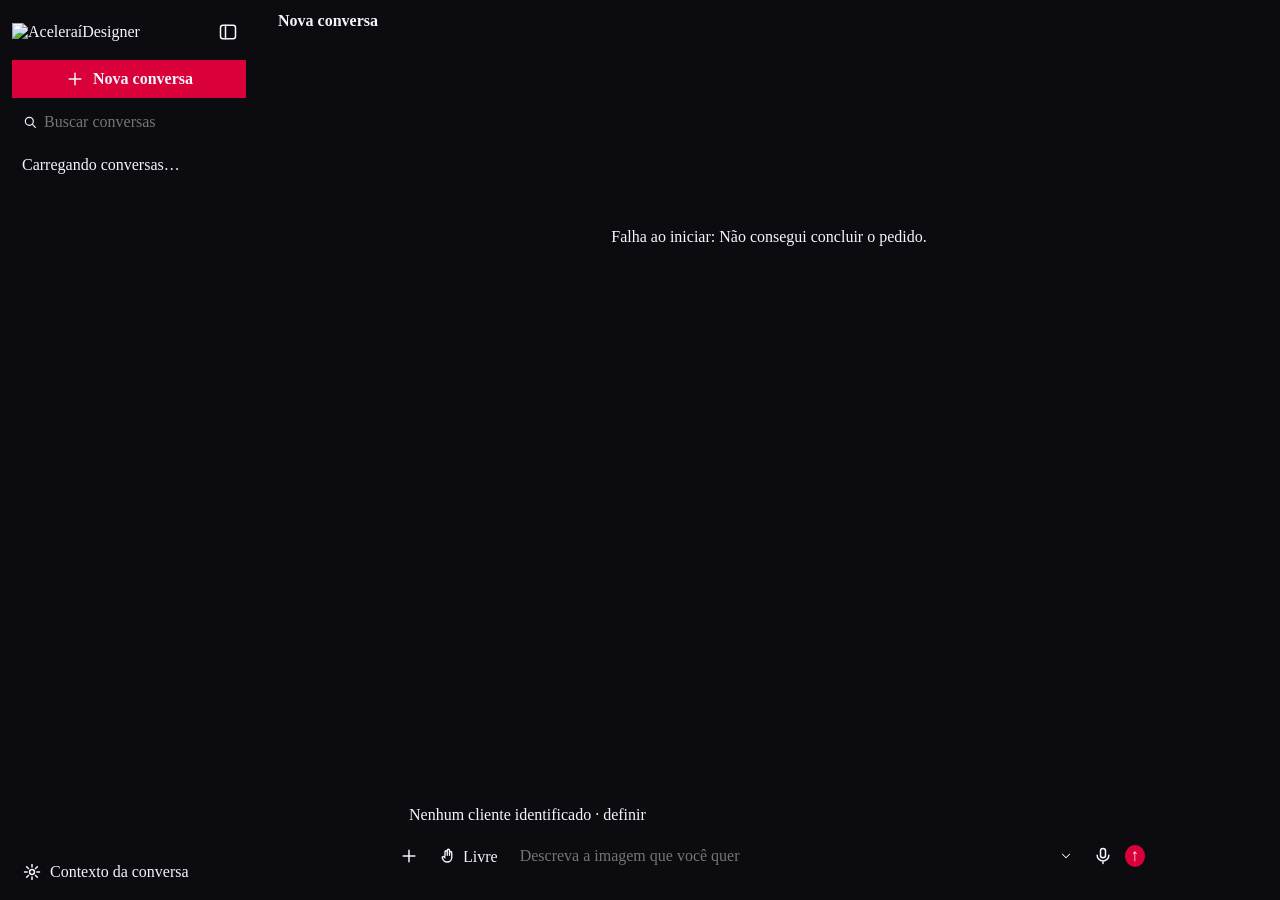
==== commit 094686e8: "Chat: interface no padrão do ChatGPT com projetos, cliente automático e resultado limpo - Sidebar co" ====
--- a/test/chat/index.html
+++ b/test/chat/index.html
@@ -37,7 +37,7 @@
   #banner { display: none; margin: 0; padding: 10px 20px; background: var(--color-status-warning-bg); color: var(--color-status-warning); border-bottom: 1px solid var(--color-border-default); font-size: var(--font-size-body); }
   #banner.on { display: block; }
   #log { flex: 1; overflow-y: auto; padding: 24px 20px; }
-  .wrap { max-width: 780px; margin: 0 auto; }
+  .wrap { max-width: 768px; margin: 0 auto; }
   .msg { margin-bottom: 22px; display: flex; flex-direction: column; }
   .msg.user { align-items: flex-end; }
   .bubble { background: var(--color-bubble-user); border-radius: 18px; padding: 9px 15px; max-width: 85%; white-space: pre-wrap; }
@@ -86,23 +86,13 @@
   details { margin-top: 8px; font-size: var(--font-size-body); }
   details summary { cursor: pointer; color: var(--color-text-muted); }
   pre { white-space: pre-wrap; background: var(--color-surface-base); border: 1px solid var(--color-border-default); border-radius: 8px; padding: 10px; font: var(--font-size-label)/1.45 var(--font-mono); }
-  .progress { border: 1px solid var(--color-border-default); border-radius: 12px; padding: 12px 14px; background: var(--color-surface-base); font-size: var(--font-size-body); }
-  .progress .st { color: var(--color-text-muted); margin: 2px 0; }
-  .progress .st.last { color: var(--color-text-primary); }
-  .progress .st.last::after { content: " …"; animation: blink 1s steps(3) infinite; }
-  .progress.done .st.last::after { content: ""; animation: none; }
-  .progress .t { color: var(--color-text-muted); font-variant-numeric: tabular-nums; margin-right: 6px; }
-  .progress img { width: 120px; border-radius: 8px; border: 1px solid var(--color-border-default); margin: 4px 0; display: block; cursor: zoom-in; }
-  @keyframes blink { 0% { opacity: .2 } 50% { opacity: 1 } 100% { opacity: .2 } }
   .empty { text-align: center; color: var(--color-text-muted); margin-top: 10vh; }
   .empty h2 { color: var(--color-text-primary); font-size: 22px; }
   .sugg { display: flex; gap: 8px; flex-wrap: wrap; justify-content: center; margin-top: 14px; }
   #composer { padding: 0 20px 20px; }
-  .box2 { max-width: 780px; margin: 0 auto; border: 1px solid var(--color-border-default); border-radius: 22px; background: var(--color-surface-base); padding: 10px 12px; }
+  .box2 { max-width: 768px; margin: 0 auto; border: 1px solid var(--color-border-default); border-radius: var(--radius-xl); background: var(--color-surface-base); padding: 10px 12px; }
   .box2.drag { border-color: var(--color-action-primary); }
-  #text { width: 100%; border: none; outline: none; background: none; resize: none; max-height: 200px; padding: 4px 6px; }
-  .bar { display: flex; align-items: center; gap: 8px; margin-top: 4px; flex-wrap: wrap; }
-  .round { width: 34px; height: 34px; border-radius: 50%; border: none; background: var(--color-action-primary, #DA003A); color: var(--color-text-on-action); cursor: pointer; font-size: 17px; }
+  .round { border-radius: 50%; border: none; background: var(--color-action-primary, #DA003A); color: var(--color-text-on-action); cursor: pointer; font-size: 17px; }
   .round:disabled { opacity: .4; cursor: default; }
   .tiny { font-size: var(--font-size-body); background: var(--color-surface-sunken); border: 1px solid var(--color-border-default); border-radius: 8px; padding: 3px 6px; }
   .err { color: var(--color-status-danger); }
@@ -184,8 +174,6 @@
   .pop.menu .ask { padding: 8px 10px; color: var(--color-text-body); }
   .pop.menu .ask-row { display: flex; gap: 6px; padding: 0 4px 4px; }
   .pop.menu .ask-row button { text-align: center; border: 1px solid var(--color-border-default); }
-  .pop.adv { position: absolute; right: 12px; bottom: 52px; width: min(380px, calc(100% - 24px)); padding: 12px 14px; }
-  .pop.adv h3 { margin: 0 0 4px; font-size: var(--font-size-body); }
   .modal-back { position: fixed; inset: 0; z-index: 40; display: flex; justify-content: flex-end; background: var(--color-scrim); }
   .modal-back[hidden] { display: none; }
   .modal { width: min(var(--size-panel), 100vw); height: 100%; display: flex; flex-direction: column; background: var(--color-surface-base); border-left: 1px solid var(--color-border-default); }
@@ -195,27 +183,9 @@
 
   /* ===== Compositor: pílulas ===== */
   .box2 { position: relative; }
-  @media (min-width: 1100px) { .box2 { max-width: 960px; } }
-  .bar { flex-wrap: nowrap; }
-  .pills { display: flex; flex: 1; min-width: 0; flex-wrap: nowrap; gap: 6px; overflow-x: auto; scrollbar-width: none; padding: 2px 28px 2px 0; -webkit-mask-image: linear-gradient(to right, black calc(100% - 28px), transparent); mask-image: linear-gradient(to right, black calc(100% - 28px), transparent); }
-  .pills::-webkit-scrollbar { display: none; }
   #status:empty { display: none; }
   #status { margin: 4px 6px 0; }
-  .pill { position: relative; flex: none; display: inline-flex; align-items: center; gap: 6px; padding: 4px 26px 4px 12px; border: 1px solid var(--color-border-default); border-radius: var(--radius-pill); background: var(--color-surface-sunken); color: var(--color-text-body); font-size: var(--font-size-label); cursor: pointer; transition: border-color var(--motion-fast), background-color var(--motion-fast); }
-  .pill:hover { border-color: var(--color-text-muted); background: var(--color-surface-overlay); }
-  .pill::after { content: ""; position: absolute; right: 11px; top: 50%; width: 6px; height: 6px; margin-top: -5px; border-right: 1.6px solid currentColor; border-bottom: 1.6px solid currentColor; transform: rotate(45deg); color: var(--color-text-muted); pointer-events: none; }
-  .pill .pl { color: var(--color-text-muted); }
-  .pill-fixed { margin-left: 2px; }
-  .pill-btn { font: inherit; font-size: var(--font-size-label); }
-  .pill-btn b { color: var(--color-text-primary); font-weight: 600; }
-  .pop.out { position: absolute; bottom: 52px; width: min(280px, calc(100% - 24px)); padding: 12px 14px; }
-  .pop.out h3 { margin: 0 0 4px; font-size: var(--font-size-body); }
   .out-row { display: grid; gap: 4px; margin-top: 10px; color: var(--color-text-muted); font-size: var(--font-size-label); }
-  .pill select { width: auto; padding: 0; border: 0; background: none; color: var(--color-text-primary); font: inherit; font-weight: 600; cursor: pointer; -webkit-appearance: none; appearance: none; field-sizing: content; }
-  .pill select:hover:not(:disabled), .pill select:focus, .pill select:focus-visible { border: 0; box-shadow: none; outline: none; }
-  .pill:has(select:focus-visible) { outline: 2px solid var(--color-focus-ring); outline-offset: 2px; }
-  .pill:has(select:disabled) { opacity: var(--opacity-disabled); cursor: not-allowed; }
-  .pill option { background: var(--color-surface-raised); color: var(--color-text-primary); }
 
   /* ===== Imagem indisponível (404): placeholder discreto, sem ícone quebrado ===== */
   .imgfail { display: flex; align-items: center; justify-content: center; text-align: center; min-height: 64px; padding: 6px; background: var(--color-surface-sunken); border: 1px dashed var(--color-border-default); border-radius: var(--radius-sm); color: var(--color-text-muted); font-size: var(--font-size-label); overflow: hidden; }
@@ -226,11 +196,7 @@
   .chip .imgfail { width: 28px; height: 28px; min-height: 0; padding: 0; font-size: 0; }
   .chip .imgfail::before { content: "!"; font-size: var(--font-size-label); }
   .web .r .imgfail { width: 100%; aspect-ratio: 1; }
-  @media (max-width: 800px) { .att-t { display: none; } }
   @media (max-width: 420px) {
-    .pill-fixed .pl { display: none; }
-    .pill-fixed { padding-left: 10px; padding-right: 22px; }
-    .pill-fixed::after { right: 8px; }
     .badge:not(.warn) { display: none; }
     .badge.warn { max-width: 80px; }
     .top-logo { height: 18px; }
@@ -258,7 +224,7 @@
   .proj-convs[hidden] { display: none; }
   .drop-over { outline: 2px dashed var(--color-focus-ring); outline-offset: -2px; background: var(--color-action-soft); }
   .conv[draggable=true] { cursor: grab; }
-  .ctx-row { max-width: 960px; margin: 0 auto 6px; display: flex; }
+  .ctx-row { max-width: 768px; margin: 0 auto 6px; display: flex; }
   .ctx-chip { display: inline-flex; align-items: center; border: 1px solid var(--color-border-default); border-radius: var(--radius-pill); background: var(--color-surface-raised); font-size: var(--font-size-label); max-width: 100%; }
   .ctx-open, .ctx-x, .ctx-none { background: none; border: 0; color: var(--color-text-body); font: inherit; font-size: var(--font-size-label); cursor: pointer; }
   .ctx-open { padding: 4px 4px 4px 12px; border-radius: var(--radius-pill) 0 0 var(--radius-pill); min-width: 0; overflow: hidden; text-overflow: ellipsis; white-space: nowrap; }
@@ -277,6 +243,101 @@
   .cb-opt .src, .cb-note { color: var(--color-text-muted); font-size: var(--font-size-label); }
   .cb-note { padding: 8px 10px; list-style: none; }
   .out-row input.tiny { width: 100%; }
+
+  /* ===== Padrão ChatGPT (estudo em docs/referencia-ux-chatgpt.md), só com os nossos tokens ===== */
+  aside { width: var(--size-side); border-right: 1px solid var(--color-border-subtle); }
+  .conv, .proj-row { min-height: 36px; border-radius: var(--radius-item); }
+  .conv-main, .proj-main { padding: 8px 10px; border-radius: var(--radius-item); font-size: var(--font-size-body); line-height: 20px; }
+  .conv:hover, .proj-row:hover { background: var(--color-surface-raised); }
+  .empty { margin-top: 18vh; }
+  .empty h2 { font-size: 24px; line-height: 28px; font-weight: 400; margin: 0 0 20px; }
+  .sugg-pill { display: block; max-width: 100%; padding: 9px 16px; border-radius: var(--radius-pill); background: none; border-color: var(--color-border-default); font-weight: 600; color: var(--color-text-body); overflow: hidden; text-overflow: ellipsis; white-space: nowrap; }
+  .sugg-pill:hover { background: var(--color-surface-raised); }
+
+  /* ===== Resultado limpo ===== */
+  .imgcard.res { display: flex; flex-direction: column; align-items: flex-start; gap: 8px; }
+  .res-cap { margin: 0; color: var(--color-text-body); }
+  .res-note { margin: 0; color: var(--color-text-muted); font-size: var(--font-size-label); }
+  .imgwrap { position: relative; display: inline-block; max-width: min(100%, 540px); line-height: 0; }
+  .imgwrap img.main { max-width: 100%; border-radius: var(--radius-lg); border: 0; display: block; }
+  .imgwrap .imgfail { min-width: 240px; min-height: 240px; border-radius: var(--radius-lg); }
+  .ovl { position: absolute; bottom: 12px; display: inline-flex; align-items: center; justify-content: center; border: 0; background: var(--color-scrim-chip-strong); color: var(--color-text-on-scrim); cursor: pointer; font: inherit; font-size: var(--font-size-body); line-height: 1; text-decoration: none; }
+  .ovl:hover { background: var(--color-scrim); }
+  .ovl.edit { left: 12px; padding: 9px 14px; border-radius: var(--radius-pill); font-weight: 600; }
+  .ovl.dl { right: 12px; width: 36px; height: 36px; border-radius: 50%; }
+  .gen-grid { display: grid; grid-template-columns: repeat(auto-fit, minmax(240px, 1fr)); gap: 12px; width: 100%; }
+  .gen-grid figure { margin: 0; }
+  .gen-grid figcaption { margin-top: 6px; color: var(--color-text-muted); font-size: var(--font-size-label); }
+  .gen-grid .imgwrap { max-width: 100%; }
+  .acts { display: flex; gap: 2px; margin-left: -8px; }
+  .act { width: 32px; height: 32px; display: inline-flex; align-items: center; justify-content: center; background: none; border: 0; border-radius: var(--radius-sm); color: var(--color-text-muted); cursor: pointer; }
+  .act:hover { background: var(--color-surface-raised); color: var(--color-text-primary); }
+  .act:active { background: var(--color-surface-overlay); }
+  .act[aria-pressed=true] { color: var(--color-text-link); }
+  .act svg { width: 18px; height: 18px; }
+  .pop.menu a { display: block; padding: 8px 10px; border-radius: var(--radius-sm); color: var(--color-text-body); text-decoration: none; cursor: pointer; }
+  .pop.menu a:hover { background: var(--color-surface-overlay); color: var(--color-text-primary); }
+
+  /* ===== Pensando ===== */
+  .think { display: flex; flex-wrap: wrap; align-items: center; gap: 2px 8px; color: var(--color-text-muted); font-size: var(--font-size-body); margin-bottom: 8px; }
+  .think-h { display: inline-flex; align-items: center; gap: 4px; padding: 2px 4px; margin-left: -4px; background: none; border: 0; border-radius: var(--radius-sm); color: var(--color-text-muted); font: inherit; cursor: pointer; }
+  .think-h:hover { color: var(--color-text-primary); }
+  .think-h .chev { width: 16px; height: 16px; transition: transform var(--motion-fast); }
+  .think-h[aria-expanded=true] .chev { transform: rotate(180deg); }
+  .think-cur { color: var(--color-text-muted); }
+  .think-l { flex-basis: 100%; list-style: none; margin: 4px 0 0; padding: 0 0 0 12px; border-left: 1px solid var(--color-border-default); }
+  .think-l[hidden] { display: none; }
+  .think-l li { padding: 2px 0; }
+  .think-l li.cur { color: var(--color-text-body); }
+  .think-t.shimmer { animation: shimmer 1.6s ease-in-out infinite; }
+  @keyframes shimmer { 0% { opacity: .55 } 50% { opacity: 1 } 100% { opacity: .55 } }
+
+  /* ===== Barra de entrada de uma linha (modo | texto | modelo+esforço | voz | enviar) ===== */
+  .box2 { position: relative; padding: 8px; }
+  .box2 .ctx-row { margin: 0 0 6px; padding: 0 4px; max-width: none; }
+  .box2 .chips { padding: 0 4px; }
+  .inbar { position: relative; display: flex; align-items: flex-end; gap: 6px; }
+  .inbar > * { flex: none; }
+  .inbar-r { display: flex; align-items: center; gap: 6px; margin-left: auto; min-width: 0; }
+  .inbar-r > * { flex: none; }
+  .inb { width: 32px; height: 32px; }
+  #text { flex: 1 1 auto; min-width: 0; width: auto; border: 0; outline: 0; background: none; resize: none; padding: 4px 6px; max-height: 144px; line-height: 24px; font-size: var(--font-size-body); overflow-y: hidden; }
+  .mode-chip { display: inline-flex; align-items: center; gap: 6px; height: 32px; padding: 0 10px 0 8px; border-radius: var(--radius-pill); color: var(--color-text-muted); cursor: pointer; }
+  .mode-chip:hover { background: var(--color-surface-overlay); color: var(--color-text-primary); }
+  .mode-chip:has(select:focus-visible) { outline: 2px solid var(--color-focus-ring); outline-offset: 2px; }
+  .mode-chip svg { width: 18px; height: 18px; }
+  .mode-chip select { width: auto; padding: 0; border: 0; background: none; color: inherit; font: inherit; cursor: pointer; -webkit-appearance: none; appearance: none; field-sizing: content; }
+  .mode-chip select:hover, .mode-chip select:focus, .mode-chip select:focus-visible { border: 0; box-shadow: none; outline: none; }
+  .mode-chip option, .model-pop option, .pop.model option { background: var(--color-surface-raised); color: var(--color-text-primary); }
+  .model-btn { display: inline-flex; align-items: center; gap: 6px; height: 32px; padding: 0 8px; background: none; border: 0; border-radius: var(--radius-pill); font: inherit; cursor: pointer; max-width: 100%; }
+  .model-btn:hover, .model-btn[aria-expanded=true] { background: var(--color-surface-overlay); }
+  .model-btn .mdl { color: var(--color-text-primary); font-weight: 500; max-width: 180px; overflow: hidden; text-overflow: ellipsis; white-space: nowrap; }
+  .model-btn .eff { color: var(--color-text-muted); white-space: nowrap; }
+  .model-btn .chev { width: 14px; height: 14px; color: var(--color-text-muted); }
+  #micBtn.rec { background: var(--color-action-primary); color: var(--color-text-on-action); animation: rec 1.4s ease-in-out infinite; }
+  @keyframes rec { 0%, 100% { box-shadow: 0 0 0 0 var(--color-action-soft); } 50% { box-shadow: 0 0 0 6px var(--color-action-soft); } }
+  .pop.model { position: absolute; right: 0; bottom: calc(100% + 10px); width: min(380px, 100%); max-height: calc(100vh - 150px); overflow: hidden; display: flex; flex-direction: column; padding: 0; }
+  .pop.model[hidden] { display: none; }
+  .pm-head { margin: 0; padding: 12px 14px 8px; font-size: var(--font-size-body); border-bottom: 1px solid var(--color-border-subtle); }
+  .pm-body { overflow-y: auto; overflow-x: hidden; min-height: 0; padding: 8px 14px 12px; }
+  .eff-grp { border: 0; margin: 0 0 4px; padding: 0; min-width: 0; }
+  .eff-grp legend { padding: 0; margin-bottom: 4px; font: 600 var(--font-size-label)/1.2 var(--font-body); letter-spacing: .06em; text-transform: uppercase; color: var(--color-text-muted); }
+  .eff-opt { display: flex; gap: 10px; align-items: flex-start; padding: 8px; border-radius: var(--radius-sm); cursor: pointer; }
+  .eff-opt:hover { background: var(--color-surface-overlay); }
+  .eff-opt input { margin-top: 3px; accent-color: var(--color-action-primary); }
+  .eff-opt b { display: block; color: var(--color-text-primary); }
+  .eff-opt small { display: block; color: var(--color-text-muted); font-size: var(--font-size-label); }
+  .two { display: grid; grid-template-columns: minmax(0, 1fr) minmax(0, 1fr); gap: 10px; }
+  .pop.model .out-row { min-width: 0; }
+  .pop.model select:not(.vh) { width: 100%; }
+  .pop.model .vh { top: 0; left: 0; }
+  .adv-d { margin-top: 10px; }
+  @media (max-width: 560px) {
+    .inbar { flex-wrap: wrap; }
+    #text { order: -1; flex: 1 1 100%; }
+  }
+
+  @media (max-width: 420px) { .model-btn .mdl { max-width: 96px; } }
 </style>
 <link rel="stylesheet" href="/brand/brand.css">
 </head>
@@ -299,7 +360,7 @@
   <header>
     <button class="icon-btn menu-btn" id="menuBtn" type="button" aria-expanded="false" aria-controls="side" aria-label="Abrir conversas" title="Abrir conversas"><svg viewBox="0 0 24 24" aria-hidden="true"><path d="M4 7h16M4 12h16M4 17h16"/></svg></button>
     <img class="top-logo" src="/brand/logo-acelerai-white-sm.png" alt="Aceleraí">
-    <span class="title" id="clientName">Chat</span>
+    <span class="title" id="clientName">Nova conversa</span>
     <span class="conv-title" id="convTitle"></span>
     <span style="flex:1"></span>
     <span class="badge" id="modeBadge"></span>
@@ -314,40 +375,50 @@
     <div class="err" id="keyErr"></div>
   </div>
   <div id="banner"></div>
+  <div id="liveMsg" class="vh" role="status" aria-live="polite"></div>
   <div id="log"><div class="wrap" id="wrap"></div></div>
   <div id="composer">
-    <div class="ctx-row" id="ctxRow"></div>
     <div class="box2" id="box2">
+      <div class="ctx-row" id="ctxRow"></div>
       <div class="chips" id="chips"></div>
-      <textarea id="text" rows="1" placeholder="Descreva a imagem que você quer" aria-label="Descreva a imagem que você quer"></textarea>
-      <div class="bar">
-        <button class="btn" id="attach" title="Anexar imagem" aria-label="Anexar imagem" type="button">＋<span class="att-t"> Anexar</span></button>
-        <div class="pills" role="group" aria-label="Opções de geração">
-          <label class="pill" id="pillMode"><select id="mode" aria-label="Modo" autocomplete="off"><option value="livre" selected>Livre</option><option value="marca">Com a marca</option></select></label>
-          <label class="pill" title="Modelo de imagem"><select id="imageModel" aria-label="Modelo de imagem" autocomplete="off"></select></label>
-          <label class="pill" title="Modelo de texto (LLM)"><select id="textModel" aria-label="Modelo de texto (LLM)" autocomplete="off"></select></label>
-          <button class="pill pill-btn" id="outBtn" type="button" aria-haspopup="dialog" aria-expanded="false" aria-controls="outPop" aria-label="Saída: qualidade e tamanho" title="Saída: qualidade e tamanho da imagem"><span class="pl">Saída</span><b id="outVal"></b></button>
+      <div class="inbar" id="inbar">
+        <button class="icon-btn inb" id="attach" type="button" aria-label="Anexar imagem" title="Anexar imagem"><svg viewBox="0 0 24 24" aria-hidden="true"><path d="M12 5v14M5 12h14"/></svg></button>
+        <label class="mode-chip" id="pillMode"><svg viewBox="0 0 24 24" aria-hidden="true"><path d="M8 12V6.5a1.5 1.5 0 0 1 3 0V11m0-1V4.5a1.5 1.5 0 0 1 3 0V11m0-3.5a1.5 1.5 0 0 1 3 0V14a6 6 0 0 1-6 6h-.5a5.5 5.5 0 0 1-4.4-2.2L4.5 15a1.5 1.5 0 0 1 2.3-1.9L8 14.5"/></svg><select id="mode" aria-label="Modo" autocomplete="off"><option value="livre" selected>Livre</option><option value="marca">Com a marca</option></select></label>
+        <textarea id="text" rows="1" placeholder="Descreva a imagem que você quer" aria-label="Descreva a imagem que você quer"></textarea>
+        <div class="inbar-r">
+        <button class="model-btn" id="modelBtn" type="button" aria-haspopup="dialog" aria-expanded="false" aria-controls="modelPop" aria-label="Modelo e opções de geração" title="Modelo e opções de geração"><span class="mdl" id="mdlName"></span><span class="eff" id="mdlEff"></span><svg class="chev" viewBox="0 0 24 24" aria-hidden="true"><path d="M6 9l6 6 6-6"/></svg></button>
+        <button class="icon-btn inb" id="micBtn" type="button" aria-pressed="false" aria-label="Ditar por voz" title="Ditar (o navegador processa o áudio)" hidden><svg viewBox="0 0 24 24" aria-hidden="true"><rect x="9" y="3" width="6" height="11" rx="3"/><path d="M5 11a7 7 0 0 0 14 0M12 18v3"/></svg></button>
+        <button class="round" id="send" title="Enviar" aria-label="Enviar" type="button">↑</button>
         </div>
-        <label class="pill pill-fixed" title="Baixo: só o GPT com o seu pedido. Médio: designer + skills. Alto: designer + skills + critic (até 2 correções)."><span class="pl">Esforço</span><select id="effort" aria-label="Nível de esforço da IA" autocomplete="off"><option value="baixo">Baixo</option><option value="medio">Médio</option><option value="alto" selected>Alto</option><option value="custom" hidden>Personalizado</option></select></label>
-        <button class="icon-btn" id="advBtn" type="button" aria-expanded="false" aria-controls="advPop" aria-label="Avançado" title="Avançado: melhorias individuais"><svg viewBox="0 0 24 24" aria-hidden="true"><path d="M4 7h10M18 7h2M4 17h2M10 17h10"/><circle cx="16" cy="7" r="2"/><circle cx="8" cy="17" r="2"/></svg></button>
-        <button class="round" id="send" title="Enviar" aria-label="Enviar" type="button">↑</button>
+        <div class="pop model" id="modelPop" role="dialog" aria-label="Modelo e opções de geração" hidden>
+          <h3 class="pm-head">Opções de geração</h3>
+          <div class="pm-body">
+          <fieldset class="eff-grp"><legend>Esforço</legend>
+            <label class="eff-opt"><input type="radio" name="effortR" value="baixo"><span><b>Baixo</b><small>Rápido, segue o seu pedido</small></span></label>
+            <label class="eff-opt"><input type="radio" name="effortR" value="medio"><span><b>Médio</b><small>Equilibrado: o designer ajuda a montar a imagem</small></span></label>
+            <label class="eff-opt"><input type="radio" name="effortR" value="alto"><span><b>Alto</b><small>Mais cuidado e revisão</small></span></label>
+            <p class="hint" id="effCustom" hidden>Personalizado: você ajustou as opções avançadas abaixo.</p>
+          </fieldset>
+          <label class="out-row"><span>Modelo de imagem</span><select id="imageModel" aria-label="Modelo de imagem" autocomplete="off"></select></label>
+          <label class="out-row"><span>Modelo de texto (LLM)</span><select id="textModel" aria-label="Modelo de texto (LLM)" autocomplete="off"></select></label>
+          <div class="two">
+            <label class="out-row"><span>Qualidade</span><select id="quality" aria-label="Qualidade" autocomplete="off"><option>low</option><option selected>medium</option><option>high</option></select></label>
+            <label class="out-row"><span>Tamanho</span><select id="size" aria-label="Tamanho" autocomplete="off"></select></label>
+          </div>
+          <details class="adv-d"><summary>Avançado</summary>
+            <label class="chk"><input type="checkbox" id="impDesigner" checked autocomplete="off"><span>Melhorar o pedido automaticamente</span></label>
+            <label class="chk"><input type="checkbox" id="impSkills" checked autocomplete="off"><span>Aplicar boas práticas de design</span></label>
+            <label class="chk"><input type="checkbox" id="doReview" checked autocomplete="off"><span>Revisar e corrigir o resultado</span></label>
+            <label class="chk"><input type="checkbox" id="impRaw" autocomplete="off"><span>Gerar também uma versão sem melhorias (1 imagem a mais)</span></label>
+            <p class="hint">Desligue tudo para usar só o seu pedido, sem melhorias. Combinações que não batem com Baixo, Médio ou Alto aparecem como Personalizado.</p>
+            <p class="hint" id="modeHint"></p>
+            <p class="hint" id="cfg"></p>
+          </details>
+          <select id="effort" class="vh" aria-hidden="true" tabindex="-1"><option value="baixo">Baixo</option><option value="medio">Médio</option><option value="alto" selected>Alto</option><option value="custom">Personalizado</option></select>
+          </div>
+        </div>
       </div>
       <div class="hint" id="status" role="status"></div>
-      <div class="pop out" id="outPop" role="group" aria-label="Saída" hidden>
-        <h3>Saída</h3>
-        <label class="out-row"><span>Qualidade</span><select id="quality" aria-label="Qualidade" autocomplete="off"><option>low</option><option selected>medium</option><option>high</option></select></label>
-        <label class="out-row"><span>Tamanho</span><select id="size" aria-label="Tamanho" autocomplete="off"></select></label>
-      </div>
-      <div class="pop adv" id="advPop" role="group" aria-label="Avançado" hidden>
-        <h3>Avançado</h3>
-        <label class="chk"><input type="checkbox" id="impDesigner" checked autocomplete="off"><span>Designer reescreve o pedido (briefing de direção de arte)</span></label>
-        <label class="chk"><input type="checkbox" id="impSkills" checked autocomplete="off"><span>Skills de design (composição, luz, textura, formato…)</span></label>
-        <label class="chk"><input type="checkbox" id="doReview" checked autocomplete="off"><span>Critic revisa e corrige (até 2 vezes)</span></label>
-        <label class="chk"><input type="checkbox" id="impRaw" autocomplete="off"><span>Comparar com o GPT puro (gera 1 imagem a mais)</span></label>
-        <p class="hint">Desligue tudo para ver o que o GPT faz sozinho com o seu texto. Combinações que não batem com Baixo, Médio ou Alto aparecem como Personalizado.</p>
-        <p class="hint" id="modeHint"></p>
-        <p class="hint" id="cfg"></p>
-      </div>
     </div>
   </div>
 </main>
@@ -364,11 +435,11 @@
         <select id="client" class="vh" tabindex="-1" aria-hidden="true"></select>
       </section>
       <div id="ctxBody">
-      <details><summary>Dados do cliente (JSON)</summary>
+      <details id="ctxJson"><summary>Dados do cliente (JSON)</summary>
         <textarea id="clientJson" class="box" spellcheck="false" aria-label="Dados do cliente (JSON)"></textarea>
         <div class="row"><button class="btn" id="saveClient">Salvar dados</button></div>
       </details>
-      <h3>Biblioteca do cliente</h3>
+      <h3 id="libTitle">Anexos desta conversa</h3>
       <div class="row">
         <select id="kind" class="tiny" autocomplete="off" aria-label="Tipo da imagem a enviar"></select>
         <button class="btn" id="addAsset">Enviar imagem</button>
@@ -390,6 +461,13 @@
     </div>
   </div>
 </div>
+<div id="techDlg" class="modal-back" hidden>
+  <div class="modal" role="dialog" aria-modal="true" aria-labelledby="techTitle">
+    <div class="modal-head"><h2 id="techTitle">Detalhes técnicos</h2><button class="icon-btn" id="techClose" type="button" aria-label="Fechar detalhes técnicos" title="Fechar"><svg viewBox="0 0 24 24" aria-hidden="true"><path d="M6 6l12 12M18 6L6 18"/></svg></button></div>
+    <div class="modal-body" id="techBody"></div>
+  </div>
+</div>
+<div id="imgMenu" class="pop menu" role="menu" aria-label="Mais ações da imagem" hidden></div>
 <div id="lightbox"><img alt=""></div>
 <script>
 const $ = (id) => document.getElementById(id);
@@ -401,10 +479,14 @@
   del(k) { try { localStorage.removeItem(k); } catch { /* ignora */ } },
 };
 function newConv(client) { const id = Math.random().toString(16).slice(2, 12); store.set('conv:' + client, id); return id; }
-const saveSel = () => store.set('sel:' + S.clientId, [...S.selected]);
+const GERAL = '_geral';  // escopo neutro: biblioteca/anexos de conversa sem cliente
+const libOwner = () => (!S.pendingClient && S.convClient && S.convClient.id) || GERAL;  // cliente escolhido antes do 1º envio: a biblioteca continua a neutra até o servidor copiar os anexos  // o dono da biblioteca é SEMPRE o cliente da conversa (ou _geral); o cliente legado nunca decide
+const saveSel = () => store.set('sel:conv:' + S.conv, [...S.selected]);  // a seleção de anexos é POR CONVERSA e só do que o usuário marcou
+const restoreSel = () => { S.selected = new Set((store.get('sel:conv:' + S.conv) || []).filter((id) => S.assets.some((a) => a.id === id))); };
 async function syncFiles(add = [], drop = []) {
   saveSel();  // o servidor é a fonte da verdade dos arquivos da conversa; a tela também os envia em cada mensagem
-  try { await api('/api/conv/files', { client: S.clientId, conv: S.conv, add, drop }); } catch { /* o envio da mensagem leva os anexos */ }
+  if (!(S.convs || []).some(isActive)) return;  // conversa ainda não existe no servidor: o 1º envio leva os anexos (asset_ids)
+  try { await api('/api/conv/files', { ...convRef(), add, drop }); } catch { /* o envio da mensagem leva os anexos */ }
 }
 const logKey = () => 'chat:' + S.clientId, jobKey = () => 'job:' + S.clientId;
 const saveLog = () => { store.set(logKey(), S.history); store.set(logKey() + ':' + S.conv, S.history); };  // cópia por conversa: trocar de conversa no histórico não perde as imagens
@@ -415,13 +497,24 @@
 window.addEventListener('error', (e) => reportUi('js-error', `${e.message} @ ${(e.filename || '').split('/').pop()}:${e.lineno}`));
 window.addEventListener('unhandledrejection', (e) => reportUi('js-rejection', (e.reason && e.reason.message) || e.reason));
 
+const HTTP_MSG = { 413: 'Arquivo grande demais para enviar.', 429: 'Muitas solicitações. Aguarde um instante e tente de novo.', 504: 'A geração demorou demais. Tente de novo.', 408: 'A geração demorou demais. Tente de novo.' };
 async function api(path, body) {
   let r;
   try {
     r = await fetch(path, body === undefined ? {} : { method: 'POST', headers: { 'Content-Type': 'application/json' }, body: JSON.stringify(body) });
-  } catch (err) { if (path !== '/api/clientlog') reportUi('api-fail', `${path}: ${err.message}`); throw err; }
-  const j = await r.json().catch(() => ({ error: 'resposta inválida do servidor' }));
-  if (!r.ok) throw new Error(j.error || r.statusText);
+  } catch (err) {
+    if (path !== '/api/clientlog') reportUi('api-fail', `${path}: ${err.message}`);
+    const e = new Error('Sem conexão com o servidor. Tente de novo.'); e.detail = String(err.message || err); throw e;
+  }
+  const raw = await r.text().catch(() => ''); let j = null;
+  try { j = JSON.parse(raw); } catch { /* corpo não-JSON (text/plain 413, HTML 502/504 da Vercel...) */ }
+  if (j === null || typeof j !== 'object') {
+    if (r.ok) throw Object.assign(new Error('Resposta inválida do servidor.'), { detail: raw.slice(0, 500) });
+    // nunca mostra o texto cru (FUNCTION_PAYLOAD_TOO_LARGE, HTML): traduz pelo status e guarda o original para "Ver detalhes técnicos"
+    const e = new Error(HTTP_MSG[r.status] || (r.status >= 500 ? 'Algo deu errado. Tente de novo.' : 'Não consegui concluir o pedido.'));
+    e.detail = `HTTP ${r.status} ${r.statusText || ''} ${path}: ${raw.replace(/\s+/g, ' ').slice(0, 500)}`.trim(); e.status = r.status; throw e;
+  }
+  if (!r.ok) { const e = new Error(j.error || r.statusText); e.detail = j.error_detail; e.status = r.status; throw e; }
   return j;
 }
 
@@ -430,13 +523,13 @@
   $('kind').innerHTML = S.state.kinds.map((k) => `<option>${esc(k)}</option>`).join('');
   $('webkind').innerHTML = S.state.kinds.map((k) => `<option>${esc(k)}</option>`).join('');
   $('keybox').className = (!S.state.mock && !S.state.has_key) ? 'on' : '';
-  $('size').innerHTML = S.state.sizes.map((s) => `<option value="${esc(s)}" ${s === 'auto' ? 'selected' : ''}>${s === 'auto' ? 'auto (acompanha a imagem alvo)' : esc(s)}</option>`).join('');
+  $('size').innerHTML = S.state.sizes.map((s) => `<option value="${esc(s)}" ${s === 'auto' ? 'selected' : ''} ${s === 'auto' ? 'title="Acompanha a imagem alvo"' : ''}>${s === 'auto' ? 'Automático' : esc(s)}</option>`).join('');
   $('client').innerHTML = S.state.clients.map((c) => `<option value="${esc(c.id)}">${esc(c.name)}</option>`).join('');
   $('imageModel').innerHTML = `<option>${esc(S.state.image_model)}</option>`;
   $('textModel').innerHTML = `<option>${esc(S.state.text_model)}</option>`;
   $('modeBadge').textContent = S.state.mock ? 'MOCK (imagens falsas)' : S.state.has_key ? 'API OpenAI' : S.state.has_claude ? 'sem chave: só briefing (Claude)' : 'sem chave';
   if (!S.state.mock && !S.state.has_key) $('modeBadge').classList.add('warn');
-  $('cfg').textContent = `nota mínima ${S.state.pass_score} · até ${S.state.max_cycles} correções`;
+  $('cfg').textContent = `Até ${S.state.max_cycles} correções automáticas.`;
   applyComposer();
   await loadClient($('client').value || '71');
   checkModels();
@@ -458,18 +551,19 @@
 async function loadClient(id, opts = {}) {
   // opts.keepConv: só troca o cliente de contexto (dados, biblioteca); a conversa e o histórico atuais continuam
   const r = await api('/api/client', { id });
-  S.clientId = r.id; S.client = r.client; S.assets = r.assets;
-  S.selected = new Set((store.get('sel:' + r.id) || []).filter((id) => r.assets.some((a) => a.id === id)));
+  S.clientId = r.id; S.client = r.client; S.assets = opts.keepConv ? r.assets : []; S.libOwner = opts.keepConv ? r.id : null;  // fora do keepConv a biblioteca só entra depois que a conversa disser quem é o cliente
+  if (!opts.keepConv) S.selected = new Set(); else S.selected = new Set([...S.selected].filter((id) => S.assets.some((a) => a.id === id)));
   if (![...$('client').options].some((o) => o.value === r.id)) $('client').insertAdjacentHTML('beforeend', `<option value="${esc(r.id)}">${esc(r.client.name || r.id)}</option>`);
   $('client').value = r.id;
-  $('clientName').textContent = r.client.name || r.id;
+  drawHeader();
   $('clientJson').value = JSON.stringify(r.client, null, 2);
   if (opts.keepConv) { drawAssets(); drawChips(); return; }
   S.editOf = null; S.live = null; S.lastBody = null; S.convClient = null; S.scope = null;
   S.conv = store.get('conv:' + r.id) || newConv(r.id);
   S.history = store.get(logKey()) || [];
-  S.convs = null; S.convErr = null; S.renaming = null; $('convQ').value = ''; drawConvs(); refreshSide();
-  drawAssets(); drawChips(); drawLog(); loadMem();
+  S.convs = null; S.convErr = null; S.renaming = null; $('convQ').value = ''; drawConvs();
+  drawAssets(); drawChips(); drawLog();
+  Promise.all([loadConvs(), loadProjects()]).then(loadMem);  // a lista traz o scope da conversa; só depois lemos o cliente dela
   const pending = store.get(jobKey());
   if (pending && pending.id) resumeJob(pending);
 }
@@ -478,7 +572,7 @@
   $('assets').innerHTML = S.assets.map((a) => `
     <div class="asset ${S.selected.has(a.id) ? 'sel' : ''}" data-id="${esc(a.id)}" title="${esc(a.name)}">
       <img src="${esc(a.url)}" alt="${esc(a.name)}"><select class="k" data-kind="${esc(a.id)}" title="Tipo da imagem: a IA trata cada tipo de um jeito">${(S.state.kinds || []).map((k) => `<option ${k === a.kind ? 'selected' : ''}>${esc(k)}</option>`).join('')}</select><span class="al" data-alias="${esc(a.id)}" title="Nome desta imagem: se você citar esse nome na conversa, ela é anexada sozinha">✎ ${esc(a.alias || 'nome')}</span><span class="x" data-del="${esc(a.id)}">×</span>
-    </div>`).join('') || '<div class="hint" style="grid-column:1/-1">Nenhuma imagem ainda. Envie a logo e peças do cliente.</div>';
+    </div>`).join('') || (S.libErr ? `<div class="hint err" role="alert" style="grid-column:1/-1">${esc(S.libErr)}</div>` : `<div class="hint" style="grid-column:1/-1">${libOwner() === GERAL ? 'Nenhum anexo ainda nesta conversa.' : 'Nenhuma imagem ainda. Envie a logo e peças do cliente.'}</div>`);
 }
 
 function drawChips() {
@@ -488,7 +582,7 @@
     const a = S.assets.find((x) => x.id === id);
     if (a) chips.push(`<span class="chip"><img src="${esc(a.url)}" alt="">${esc(a.kind)}: ${esc(a.name)}<button data-unsel="${esc(id)}">×</button></span>`);
   }
-  $('chips').innerHTML = (S.selected.size ? '<div class="pin" style="width:100%">📌 Imagens fixadas nesta conversa: valem em todas as mensagens até você remover (×).</div>' : '') + chips.join('');
+  $('chips').innerHTML = (S.selected.size ? '<div class="pin" style="width:100%">📌 Anexadas à próxima mensagem (×).</div>' : '') + chips.join('');
 }
 
 function thumbs(list) {
@@ -499,57 +593,135 @@
   if (m.role === 'user') {
     return `<div class="msg user"><div class="bubble">${esc(m.text)}</div>${thumbs(m.attached)}</div>`;
   }
-  if (m.kind === 'image') {
+  if (m.kind === 'image') return resultHtml(m);
+  const sug = (m.suggest || []).filter((s) => S.assets.some((a) => a.id === s.id)).map((s) => `<button class="btn" data-pin="${esc(s.id)}">📌 Usar ${esc(s.name)} (${esc(s.kind)}) e continuar</button>`).join(' ');
+  const web = (m.suggest_web || []).map((s) => `<button class="btn" data-web="${esc(s.q)}|${esc(s.kind)}">🔎 Buscar «${esc(s.q)}» na web</button>`).join(' ');
+  return `<div class="msg assistant"><div class="bubble ${m.error ? 'err' : ''}">${esc(m.text)}</div>${sug || web ? `<div class="meta">${sug} ${web}</div>` : ''}${m.error && (S.lastBody || m.errorDetail) ? `<div class="meta">${S.lastBody ? '<button class="btn" data-retry="1">↻ Tentar de novo</button>' : ''}${m.errorDetail ? `<button class="btn" data-errtech="${esc(m.job || '')}">Ver detalhes técnicos</button>` : ''}</div>` : ''}</div>`;
+}
+
+
+/* ===== Resultado limpo (estilo ChatGPT): a imagem, ações em ícones e nada de metadados; o resto vai para "Ver detalhes técnicos" ===== */
+const ICON = {
+  copy: '<svg viewBox="0 0 24 24" aria-hidden="true"><rect x="9" y="9" width="11" height="11" rx="2"/><path d="M5 15V6a2 2 0 0 1 2-2h8"/></svg>',
+  up: '<svg viewBox="0 0 24 24" aria-hidden="true"><path d="M7 11v9H4v-9zM7 11l4-7a2 2 0 0 1 2 2v3h5.5a2 2 0 0 1 2 2.3l-1 6A2 2 0 0 1 17.5 19H7"/></svg>',
+  down: '<svg viewBox="0 0 24 24" aria-hidden="true"><path d="M7 13V4H4v9zM7 13l4 7a2 2 0 0 0 2-2v-3h5.5a2 2 0 0 0 2-2.3l-1-6A2 2 0 0 0 17.5 5H7"/></svg>',
+  share: '<svg viewBox="0 0 24 24" aria-hidden="true"><path d="M12 15V4M8 8l4-4 4 4M5 13v5a2 2 0 0 0 2 2h10a2 2 0 0 0 2-2v-5"/></svg>',
+  regen: '<svg viewBox="0 0 24 24" aria-hidden="true"><path d="M20 12a8 8 0 1 1-2.5-5.8M20 4v5h-5"/></svg>',
+  dl: '<svg viewBox="0 0 24 24" aria-hidden="true"><path d="M12 4v11M8 11l4 4 4-4M5 20h14"/></svg>',
+  chev: '<svg class="chev" viewBox="0 0 24 24" aria-hidden="true"><path d="M6 9l6 6 6-6"/></svg>',
+};
+/* Avisos técnicos do servidor -> frase simples | null (interno: só nos detalhes). Desconhecido e não claramente interno => aviso genérico (nunca engolido). */
+const NOTICE_MAP = [
+  [/NÃO manteve a identidade|identidade_divergente/i, 'Não consegui manter a identidade da referência com fidelidade total.'],
+  [/Entreguei a melhor versão/i, 'Entreguei a melhor versão que deu tempo de fazer.'],
+  [/Modo marca sem cliente identificado/i, 'Nenhum cliente identificado: usei só o seu pedido.'],
+  [/pessoa física: o nome dele não foi usado/i, 'Este cliente é pessoa física: descreva a marca no pedido para eu usá-la.'],
+  [/cadastro civil e pode ser de pessoa física/i, 'Confira se o nome do cliente serve como marca antes de usar.'],
+  [/ainda não tem identidade de marca/i, 'Este cliente ainda não tem identidade de marca cadastrada.'],
+  [/imagem que estava na conversa foi apagada/i, 'Uma imagem usada antes nesta conversa não está mais disponível.'],
+  [/Não encontrei a imagem anterior/i, 'Não encontrei a imagem anterior; criei uma nova a partir do pedido.'],
+  [/limitar a edição a uma região/i, 'Alterei a imagem inteira em vez de só a parte pedida.'],
+  [/não trouxe fontes citáveis/i, 'Não encontrei fontes confiáveis para ofertas, então não usei preços nem condições.'],
+  [/Não consegui um logo oficial/i, 'Não consegui o logo oficial da marca; envie o arquivo para eu usá-lo fiel.'],
+  [/pesquisa na web não funcionou/i, 'A pesquisa na web falhou; segui só com o seu pedido.'],
+  [/input_fidelity|\bgpt-[\w.-]+|\bclaude-[\w.-]+|\bHTTP\s?[45]\d\d|\bstatus (code )?[45]\d\d\b|Exception|\bError\b|\w+Error\b/i, null],  // claramente interno (parâmetro, id de modelo, código HTTP, erro de código); na dúvida mostramos o "Atenção"
+];
+function friendlyNotice(m) {
+  const list = [...(m.falha_identidade ? ['NÃO manteve a identidade'] : []), ...(m.avisos || [])];
+  const phrases = []; let unknown = false;
+  for (const a of list) {
+    const hit = NOTICE_MAP.find(([re]) => re.test(String(a)));
+    if (!hit) unknown = true;                               // desconhecido: nunca engolido
+    else if (hit[1] && !phrases.includes(hit[1])) phrases.push(hit[1]);  // interno (null): só nos detalhes
+  }
+  if (unknown) phrases.push('Atenção: veja os detalhes técnicos.');
+  return phrases.join(' ');
+}
+const caption = (m) => String(m.caption || m.legenda || m.resumo || m.summary || '').trim();
+const absUrl = (u) => new URL(u, location.href).href;
+
+function techHtml(m) {
     const ok = m.approved, sc = m.score;
     const scoreHtml = sc == null ? '<span class="hint">sem revisão</span>'
-      : `<span class="score ${ok ? 'ok' : 'bad'}">${ok ? '✓ aprovada' : '✕ reprovada'} · nota ${sc}</span>`;
+      : `<span class="score ${ok ? 'ok' : 'bad'}">${ok ? '✓ aprovada' : '✕ reprovada'} · nota ${esc(sc)}</span>`;
     const veto = (m.veto || []).length ? `<span class="veto">vetos: ${m.veto.map(esc).join(', ')}</span>` : '';
     const issues = ((m.review && m.review.issues) || []).map((x) => typeof x === 'string' ? x : `[${x.severity || ''}] ${x.criterion}: ${x.evidence}`).join('\n');
     const scores = m.review ? Object.entries(m.review.scores || {}).map(([k, v]) => `${k}: ${v}`).join('  ·  ') : '';
     const cyc = (m.cycles || []).map((c) => `tentativa ${c.cycle + 1}: ${c.score ?? '—'}${c.approved ? ' ✓' : ''}${(c.veto || []).length ? ' veto ' + c.veto.join(',') : ''}${c.fix ? '\n   correção pedida: ' + c.fix : ''}`).join('\n');
-    const tries = (m.cycles || []).length > 1 ? `<div class="tries">${m.cycles.map((c) => `<figure class="${c.id === m.id ? 'best' : ''}"><img data-zoom="${esc(c.url)}" src="${esc(c.url)}" alt="">tentativa ${c.cycle + 1}${c.score != null ? ' · ' + c.score : ''}</figure>`).join('')}</div>` : '';
+    const tries = (m.cycles || []).length > 1 ? `<div class="tries">${m.cycles.map((c) => `<figure class="${c.id === m.id ? 'best' : ''}"><img data-zoom="${esc(c.url)}" src="${esc(c.url)}" alt="">tentativa ${esc(c.cycle + 1)}${c.score != null ? ' · ' + esc(c.score) : ''}</figure>`).join('')}</div>` : '';
     const imp = m.improve || {};
     const did = [`modo ${m.mode === 'marca' ? 'com marca' : 'livre'}`, imp.designer === false ? 'sem designer (texto direto)' : 'designer', ...(imp.designer !== false && imp.skills === false ? ['sem skills'] : (m.skills || []).length ? [`skills (${m.skills.length})`] : []), imp.review === false ? 'sem critic' : `critic (base${(m.packs || []).map((p) => ' + ' + p).join('')})`].join(' · ');
     const what = `<div class="what"><b>Seu pedido:</b> ${esc(m.request || '')}${m.resolved && m.resolved !== m.request ? `<br><b>Como a IA entendeu (com a memória):</b> ${esc(m.resolved)}` : ''}${m.intent && m.intent !== 'new' ? `<br><b>Intenção:</b> ${m.intent === 'edit' ? 'edição da imagem anterior' : 'variação'}` : ''}${(m.avisos || []).map((a) => `<br><b style="color:var(--color-status-warning)">Aviso:</b> ${esc(a)}`).join('')}<br><b>O que a aplicação fez:</b> ${esc(did)}${imp.designer === false ? '' : `<br><b>Enviado ao modelo de imagem:</b> ${esc((m.prompt || '').replace(/\s+/g, ' ').slice(0, 320))}${(m.prompt || '').length > 320 ? '…' : ''}`}</div>`;
-    const rawScore = m.raw && m.raw.score != null ? ` · nota ${m.raw.score}` : '';
-    const hero = m.raw
-      ? `<div class="cmp"><figure><img data-zoom="${esc(m.url)}" src="${esc(m.url)}" alt="com a aplicação"><b>Com a aplicação</b>${sc != null ? ' · nota ' + sc : ''}</figure>
-         <figure><img data-zoom="${esc(m.raw.url)}" src="${esc(m.raw.url)}" alt="GPT puro"><b>GPT puro</b> (só o seu texto)${rawScore}${(m.raw.veto || []).length ? ' · vetos: ' + m.raw.veto.map(esc).join(', ') : ''}</figure></div>`
-      : `<img class="main" data-zoom="${esc(m.url)}" src="${esc(m.url)}" alt="imagem gerada">`;
-    return `<div class="msg assistant"><div class="imgcard">
-      ${m.falha_identidade ? '<div class="failid"><b>Não consegui manter a identidade da referência.</b> Esta imagem <b>não é</b> a pessoa, o produto ou o logo pedido: não use como se fosse. A API pode ter alterado ou recusado o rosto; tente outra foto ou outro ângulo.</div>' : ''}
-      ${hero}
-      <div class="meta">${scoreHtml}${veto}<span class="hint">${m.generations} geração(ões) · ${m.seconds}s · ${esc(m.size)}</span></div>
-      ${what}
+    const rawScore = m.raw && m.raw.score != null ? ` · nota ${esc(m.raw.score)}` : '';
+    const rawNote = m.raw ? `<div class="what"><b>Versão B:</b> GPT puro (só o seu texto)${rawScore}${(m.raw.veto || []).length ? ' · vetos: ' + m.raw.veto.map(esc).join(', ') : ''}</div>` : '';
+    return `${m.falha_identidade ? '<div class="failid"><b>Não consegui manter a identidade da referência.</b> Esta imagem <b>não é</b> a pessoa, o produto ou o logo pedido: não use como se fosse. A API pode ter alterado ou recusado o rosto; tente outra foto ou outro ângulo.</div>' : ''}
+      <div class="meta">${scoreHtml}${veto}<span class="hint">${esc(m.generations)} geração(ões) · ${esc(m.seconds)}s · ${esc(m.size)}</span></div>
+      ${what}${rawNote}
       ${tries}
-      <div class="meta"><button class="btn" data-edit="${esc(m.id)}">✎ Editar esta imagem</button>
-        <a class="btn" href="${esc(m.url)}" download="${esc(m.id)}">Baixar</a></div>
-      <details><summary>Briefing, revisão e tentativas</summary>
+      <details open><summary>Briefing, revisão e tentativas</summary>
         ${(m.skills || []).length ? `<pre>skills aplicadas: ${m.skills.map(esc).join(', ')}</pre>` : ''}
         <pre>${esc(m.prompt)}</pre>
         ${scores ? `<pre>${esc(scores)}${issues ? '\n\n' + esc(issues) : ''}</pre>` : ''}
         ${cyc ? `<pre>${esc(cyc)}</pre>` : ''}
         ${(m.inputs || []).length ? `<pre>entradas: ${m.inputs.map((x) => esc(x.kind + ' ' + x.name)).join(', ')}</pre>` : ''}
-      </details></div></div>`;
-  }
-  const sug = (m.suggest || []).filter((s) => S.assets.some((a) => a.id === s.id)).map((s) => `<button class="btn" data-pin="${esc(s.id)}">📌 Usar ${esc(s.name)} (${esc(s.kind)}) e continuar</button>`).join(' ');
-  const web = (m.suggest_web || []).map((s) => `<button class="btn" data-web="${esc(s.q)}|${esc(s.kind)}">🔎 Buscar «${esc(s.q)}» na web</button>`).join(' ');
-  return `<div class="msg assistant"><div class="bubble ${m.error ? 'err' : ''}">${esc(m.text)}</div>${sug || web ? `<div class="meta">${sug} ${web}</div>` : ''}${m.error && S.lastBody ? '<div class="meta"><button class="btn" data-retry="1">↻ Tentar de novo</button></div>' : ''}</div>`;
-}
-
+      </details>`;
+}
+
+const fbKey = (m) => 'fb:' + S.clientId + ':' + m.id;
+function thinkMsgHtml(m) {
+  if (!m.think) return '';
+  const open = S.thinkOpen.has(m.job);
+  return `<div class="think done"><button class="think-h" type="button" data-think="${esc(m.job)}" aria-expanded="${open}" aria-controls="tk-${esc(m.job)}"><span class="think-t">Pensou por ${m.think.secs} s</span>${ICON.chev}</button><ul class="think-l" id="tk-${esc(m.job)}" ${open ? '' : 'hidden'}>${(m.think.steps || []).map((x) => `<li>${esc(x)}</li>`).join('')}</ul></div>`;
+}
+function resultHtml(m) {
+  const fb = store.get(fbKey(m)), id = esc(m.id), cap = caption(m), note = friendlyNotice(m);
+  const A = `<div class="imgwrap"><img class="main" data-zoom="${esc(m.url)}" src="${esc(m.url)}" alt="imagem gerada"><button class="ovl edit" type="button" data-edit="${id}">✎ Editar</button><a class="ovl dl" href="${esc(m.url)}" download="${id}" aria-label="Baixar imagem" title="Baixar">${ICON.dl}</a></div>`;
+  const hero = m.raw
+    ? `<div class="gen-grid"><figure>${A}<figcaption>Versão A</figcaption></figure><figure><div class="imgwrap"><img class="main" data-zoom="${esc(m.raw.url)}" src="${esc(m.raw.url)}" alt="Versão B"><a class="ovl dl" href="${esc(m.raw.url)}" download="${id}-b" aria-label="Baixar versão B" title="Baixar">${ICON.dl}</a></div><figcaption>Versão B</figcaption></figure></div>`
+    : A;
+  const btn = (act, label, icon, extra = '') => `<button class="act" type="button" data-act="${act}" data-mid="${id}" aria-label="${label}" title="${label}" ${extra}>${icon}</button>`;
+  return `<div class="msg assistant">${thinkMsgHtml(m)}<div class="imgcard res">
+    ${cap ? `<p class="res-cap">${esc(cap)}</p>` : ''}
+    ${note ? `<p class="res-note" role="note">${esc(note)}</p>` : ''}
+    ${hero}
+    <div class="acts" role="toolbar" aria-label="Ações da imagem">${btn('copy', 'Copiar imagem', ICON.copy)}${btn('up', 'Gostei', ICON.up, `aria-pressed="${fb === 'up'}"`)}${btn('down', 'Não gostei', ICON.down, `aria-pressed="${fb === 'down'}"`)}${btn('share', 'Compartilhar', ICON.share)}${btn('regen', 'Gerar de novo', ICON.regen)}${btn('more', 'Mais ações', SVG.dots, 'aria-haspopup="menu"')}</div>
+  </div></div>`;
+}
+
+/* "Pensando": eventos técnicos do servidor viram poucos passos simples em português (sem modelo, regra, nota ou parâmetro) */
+const STEP_RULES = [
+  [/^critic \(/i, null],  // linha informativa de abertura: não é um passo
+  [/cliente identificado|fonte de clientes/i, 'Identificando o cliente'],
+  [/pesquisando na web|pesquisa pronta|logo da marca|achei um logo/i, 'Pesquisando referências'],
+  [/gpt puro/i, 'Criando outra versão'],
+  [/critic|nota \d|corrigindo|revisando/i, 'Ajustando os detalhes'],
+  [/tentativa (\d+)/i, (m) => (Number(m[1]) > 1 ? 'Ajustando os detalhes' : 'Criando a imagem')],
+  [/imagem .*pronta|original recolado|extens[ãa]o de fundo|edição localizada|alvo da edição/i, 'Criando a imagem'],
+  [/designer|briefing|mem[óo]ria|skills|modo |imagens de entrada|anexei|enviando o pedido/i, 'Entendendo o pedido'],
+];
+function friendlyStep(text) {
+  for (const [re, out] of STEP_RULES) { const m = String(text).match(re); if (m) return typeof out === 'function' ? out(m) : out; }
+  return null;  // evento desconhecido: mantém o passo anterior (nunca mostra o texto técnico)
+}
+function addFriendly(L, text) {
+  const lb = friendlyStep(text); if (!lb) return;
+  const last = L.friendly[L.friendly.length - 1];
+  if (!last || last.label !== lb) { L.friendly.push({ label: lb }); $('liveMsg').textContent = lb; }
+}
 function liveHtml() {
   const L = S.live; if (!L) return '';
-  const steps = L.steps.map((s, i) => `<div class="st ${i === L.steps.length - 1 && !L.done ? 'last' : ''}"><span class="t">${s.t}s</span>${esc(s.text)}${s.image_url ? `<img data-zoom="${esc(s.image_url)}" src="${esc(s.image_url)}" alt="">` : ''}</div>`).join('');
-  return `<div class="msg assistant" id="live"><div class="progress ${L.done ? 'done' : ''}">${steps || '<div class="st last">Enviando o pedido</div>'}</div></div>`;
+  const fr = L.friendly && L.friendly.length ? L.friendly : [{ label: 'Entendendo o pedido' }];
+  const cur = fr[fr.length - 1].label;
+  if ($('liveMsg').textContent !== cur) $('liveMsg').textContent = cur;  // região viva: só anuncia quando o passo muda
+  return `<div class="msg assistant" id="live"><div class="think"><button class="think-h" type="button" data-think="live" aria-expanded="${S.thinkOpen.has('live')}" aria-controls="tk-live"><span class="think-t shimmer">Pensando</span>${ICON.chev}</button><span class="think-cur">${esc(cur)}</span><ul class="think-l" id="tk-live" ${S.thinkOpen.has('live') ? '' : 'hidden'}>${fr.map((x, i) => `<li class="${i === fr.length - 1 ? 'cur' : ''}">${esc(x.label)}</li>`).join('')}</ul></div></div>`;
 }
 
 function drawLog() {
   const w = $('wrap');
   if (!S.history.length && !S.live) {
-    w.innerHTML = `<div class="empty"><h2>O que vamos criar para ${esc(S.client.name || S.clientId)}?</h2>
-      <div>Descreva qualquer imagem (foto, ilustração, 3D, produto, retrato, banner), anexe referências se quiser e itere como no ChatGPT.</div>
+    w.innerHTML = `<div class="empty"><h2>O que vamos criar?</h2>
       <div class="sugg">${['Um gato astronauta flutuando dentro de uma estação espacial, ilustração digital', 'Foto de produto: garrafa de vidro âmbar sobre mármore preto, luz de estúdio', 'Retrato em preto e branco de uma senhora idosa rindo, luz de janela', 'Banner de promoção de Natal com frete grátis para supermercado']
-        .map((s) => `<button class="btn" data-sugg="${esc(s)}">${esc(s)}</button>`).join('')}</div></div>`;
+        .map((t) => `<button class="btn sugg-pill" data-sugg="${esc(t)}">${esc(t)}</button>`).join('')}</div></div>`;
   } else {
     w.innerHTML = S.history.map(msgHtml).join('') + liveHtml();
   }
@@ -558,14 +730,40 @@
   w.querySelectorAll('img').forEach((im) => { if (!im.complete) im.addEventListener('load', () => { l.scrollTop = l.scrollHeight; }, { once: true }); });
 }
 
+/* Imagens grandes são reduzidas no navegador antes do upload (a Vercel recusa corpo > ~4,5 MB): máx. 2048 px no lado maior;
+   PNG com transparência continua PNG (só reduz as dimensões); foto sem transparência vira WebP/JPEG 0,85; SVG não reduz. */
+const UP_MAX_B64 = 3.6 * 1024 * 1024, UP_MAX_BYTES = 2.5 * 1024 * 1024, UP_MAX_SIDE = 2048;
+const b64len = (bytes) => Math.ceil(bytes / 3) * 4;
+const toBlob = (cv, type, q) => new Promise((res) => cv.toBlob(res, type, q));
+async function prepareImage(f) {
+  if (f.type === 'image/svg+xml') { if (b64len(f.size) > UP_MAX_B64) throw new Error('big'); return f; }
+  let bmp; try { bmp = await createImageBitmap(f); } catch { if (b64len(f.size) > UP_MAX_B64) throw new Error('big'); return f; }  // sem como medir: envia se couber
+  const big = f.size > UP_MAX_BYTES || Math.max(bmp.width, bmp.height) > UP_MAX_SIDE;
+  if (!big) { bmp.close && bmp.close(); return f; }
+  say('Otimizando imagem…');
+  let scale = Math.min(1, UP_MAX_SIDE / Math.max(bmp.width, bmp.height)), out = null, alpha = null;
+  for (let attempt = 0; attempt < 4; attempt++) {
+    const w = Math.max(1, Math.round(bmp.width * scale)), h = Math.max(1, Math.round(bmp.height * scale));
+    const cv = document.createElement('canvas'); cv.width = w; cv.height = h; const cx = cv.getContext('2d'); cx.drawImage(bmp, 0, 0, w, h);
+    if (alpha === null) { const d = cx.getImageData(0, 0, w, h).data; alpha = false; for (let i = 3; i < d.length; i += 4) { if (d[i] < 255) { alpha = true; break; } } }
+    let blob = alpha ? await toBlob(cv, 'image/png') : (await toBlob(cv, 'image/webp', attempt ? 0.7 : 0.85));
+    if (!alpha && (!blob || blob.type !== 'image/webp')) blob = await toBlob(cv, 'image/jpeg', attempt ? 0.7 : 0.85);
+    if (!blob) break;
+    out = blob; if (b64len(blob.size) <= UP_MAX_B64) { bmp.close && bmp.close(); return new File([blob], f.name, { type: blob.type }); }
+    scale *= 0.75;  // ainda grande: reduz mais as dimensões
+  }
+  bmp.close && bmp.close(); throw new Error('big');
+}
 async function uploadFiles(files, kind) {
-  for (const f of files) {
-    if (!f.type.startsWith('image/')) continue;
+  for (const f0 of files) {
+    if (!f0.type.startsWith('image/')) continue;
+    let f; try { f = await prepareImage(f0); } catch { say(`“${f0.name || 'imagem'}”: essa imagem é grande demais. Reduza ou envie outra.`); continue; }
     const b64 = await new Promise((res, rej) => { const r = new FileReader(); r.onload = () => res(r.result.split(',')[1]); r.onerror = rej; r.readAsDataURL(f); });
     try {
-      const { asset } = await api('/api/asset', { client: S.clientId, kind, name: f.name || 'colado.png', mime: f.type, b64 });
+      const { asset } = await api('/api/asset', { client: libOwner(), ...(libOwner() === GERAL ? { conv: S.conv } : {}), kind, name: f0.name || 'colado.png', mime: f.type, b64 });
       S.assets.push(asset); S.selected.add(asset.id); syncFiles([asset.id]);
-    } catch (e) { $('status').textContent = 'Erro ao enviar: ' + e.message; }
+      if ($('status').textContent === 'Otimizando imagem…') say('');
+    } catch (e) { say('Não consegui enviar a imagem: ' + e.message); }
   }
   drawAssets(); drawChips();
 }
@@ -583,7 +781,7 @@
 }
 async function addWeb(body) {
   try {
-    const { asset } = await api('/api/webadd', { client: S.clientId, kind: $('webkind').value, ...body });
+    const { asset } = await api('/api/webadd', { client: libOwner(), ...(libOwner() === GERAL ? { conv: S.conv } : {}), kind: $('webkind').value, ...body });
     S.assets.push(asset); S.selected.add(asset.id); syncFiles([asset.id]); drawAssets(); drawChips();
     $('webnote').textContent = `Adicionada e fixada: ${asset.name} (${asset.kind}). Confira se é a marca ou pessoa certa.`;
   } catch (e) { $('webnote').textContent = 'Erro: ' + e.message; }
@@ -618,7 +816,7 @@
 }
 function setModeHint() {
   $('modeHint').textContent = $('mode').value === 'livre'
-    ? 'O seu pedido manda. Nada do cliente (setor, paleta, estilo) entra no briefing.'
+    ? 'O seu pedido manda. Nada do cliente (setor, paleta, estilo) entra na imagem.'
     : 'Aplica paleta, estilo e tom do cliente só onde o pedido não disser. O pedido continua mandando.';
   $('pillMode').title = $('modeHint').textContent;
 }
@@ -626,8 +824,9 @@
   try {
     const cv = S.conv, c = await api('/api/conv', convRef());
     if (cv !== S.conv) return;  // o usuário já trocou de conversa: descarta a resposta atrasada
-    await applyConvClient(c.client !== undefined ? c.client : { id: S.clientId, name: (S.client && S.client.name) || S.clientId, source: 'local' });  // servidor antigo (sem o campo): modo legado
-    if ((c.files || []).length || (c.turns || []).length) { S.selected = new Set((c.files || []).filter((id) => S.assets.some((a) => a.id === id))); saveSel(); drawAssets(); drawChips(); }
+    if (S.pendingClient && !(c.turns || []).length) { await applyConvClient(S.pendingClient.id ? S.pendingClient : null); } else await applyConvClient(c.client !== undefined ? c.client : { id: S.clientId, name: (S.client && S.client.name) || S.clientId, source: 'local' });  // servidor antigo (sem o campo): modo legado
+    if (!S.selected.size) restoreSel();  // nunca seleciona a biblioteca do cliente por conta própria; só restaura o que o usuário marcou nesta conversa
+    drawAssets(); drawChips();
     const pins = [...S.selected].map((id) => S.assets.find((a) => a.id === id)).filter(Boolean);
     const parts = [];
     if (pins.length) parts.push(`<div class="it"><b>Imagens fixadas:</b> ${pins.map((a) => esc(a.name + ' (' + a.kind + ')')).join(', ')}</div>`);
@@ -644,36 +843,50 @@
 
 async function poll(jobId, since) {
   // acompanha a tarefa até terminar; sobrevive a falhas curtas de rede
-  let fails = 0;
+  let fails = 0, lastProg = Date.now();
   for (;;) {
     await new Promise((r) => setTimeout(r, 1200));
     let j;
     try { j = await api('/api/job', { id: jobId, since }); fails = 0; }
     catch (e) {
       if (/não encontrada/.test(e.message)) return { error: 'O servidor foi reiniciado e a tarefa se perdeu. Envie de novo.' };
-      if (++fails > 15) return { error: 'Perdi a conexão com o servidor: ' + e.message };
+      if (++fails > 15) return { error: 'Perdi a conexão com o servidor. Tente de novo.', detail: e.detail || e.message };
       continue;
     }
+    if (j.steps.length) lastProg = Date.now();
+    if (j.status === 'running' && Date.now() - lastProg > 6 * 60 * 1000) return { error: 'A geração demorou demais. Tente de novo.', detail: `sem progresso por mais de 6 min (job ${jobId})` };
     since = j.next; S.live.steps.push(...j.steps); S.live.elapsed = j.elapsed;
-    $('status').textContent = Math.round(j.elapsed) + 's';
+    j.steps.forEach((x) => addFriendly(S.live, x.text));
     drawLog();
     if (j.status === 'done') return { message: j.message };
-    if (j.status === 'error') return { error: j.error };
-  }
-}
-
+    if (j.status === 'error') return { error: j.error, detail: j.error_detail };
+  }
+}
+
+const EXC_RE = /Traceback|\b\w*(Error|Exception)\b|invalid literal|\bat 0x[0-9a-f]+|^\s*File \"/i;
+function friendlyError(error, detail) {  // na conversa só texto curto e neutro; o técnico vai para "Ver detalhes técnicos" (C2: nada se perde)
+  const e = String(error || '').trim();
+  if (detail) return { text: e && !EXC_RE.test(e) ? e : 'Não consegui concluir a imagem.', detail: String(detail) };
+  if (!e || EXC_RE.test(e)) return { text: 'Não consegui concluir a imagem.', detail: e || 'sem detalhe do servidor' };
+  return { text: e, detail: '' };
+}
 async function finish(jobId, res) {
   S.live.done = true;
-  if (res.message) { if (!S.history.some((m) => m.job === jobId)) S.history.push({ ...res.message, job: jobId }); S.editOf = null;
-    if (res.message.files) { S.selected = new Set(res.message.files.filter((id) => S.assets.some((a) => a.id === id))); saveSel(); } }
-  else S.history.push({ role: 'assistant', kind: 'text', error: true, text: 'Erro: ' + res.error, job: jobId });
+  const secs = Math.max(1, Math.round(S.live.elapsed != null ? S.live.elapsed : (Date.now() - (S.live.t0 || Date.now())) / 1000));
+  const think = { secs, steps: [...(S.live.friendly || []).map((x) => x.label), 'Finalizando'] };
+  S.thinkOpen.delete('live');
+  if (res.message) { if (!S.history.some((m) => m.job === jobId)) S.history.push({ ...res.message, job: jobId, think }); S.editOf = null; S.pendingClient = null;
+    S.selected = new Set(); saveSel(); }  // depois de enviar, a seleção zera: o servidor guarda a memória da conversa
+  else { const er = friendlyError(res.error, res.detail); S.history.push({ role: 'assistant', kind: 'text', error: true, text: er.text, errorDetail: er.detail, job: jobId }); }
   S.live = null; store.del(jobKey()); setBusy(false); $('status').textContent = '';
-  saveLog(); drawLog(); drawAssets(); drawChips(); loadMem(); if (S.pendingProject) applyPending(); else refreshSide(); $('text').focus();
+  saveLog(); drawLog(); drawAssets(); drawChips(); (async () => { await Promise.all([loadConvs(), loadProjects()]); await loadMem(); if (S.pendingProject) applyPending(); })();  // a lista traz o scope real da conversa (o cliente pode ter sido detectado agora)
+  $('text').focus();
 }
 
 async function resumeJob(p) {
   if (S.busy) return;
-  setBusy(true); S.live = { steps: [], done: false }; drawLog();
+  setBusy(true); S.live = { steps: [], done: false, friendly: [], t0: Date.now() }; drawLog();
+  if (p.t0 && Date.now() - p.t0 > 6 * 60 * 1000) { await finish(p.id, { error: 'A geração demorou demais. Tente de novo.', detail: `tarefa antiga (${Math.round((Date.now() - p.t0) / 60000)} min) sem resposta` }); return; }  // não gira para sempre depois de recarregar
   await finish(p.id, await poll(p.id, 0));
 }
 
@@ -684,28 +897,34 @@
   const attached = [...S.selected].map((id) => S.assets.find((a) => a.id === id)).filter(Boolean).map((a) => ({ kind: a.kind, name: a.name, url: a.url }));
   if (S.editOf) attached.unshift({ kind: 'imagem anterior', name: 'edição', url: (S.history.find((m) => m.id === S.editOf) || {}).url || '' });
   const history = S.history.map((m) => ({ role: m.role, text: m.text || (m.kind === 'image' ? '[imagem gerada]' : '') }));
-  const body = bodyOverride || { client: S.clientId, conv: S.conv, text, asset_ids: [...S.selected], edit_of: S.editOf, history,
+  const curItem = (S.convs || []).find(isActive), bodyScope = (curItem && curItem.scope) || S.scope;  // o cliente legado nunca viaja: só o escopo da própria conversa
+  const body = bodyOverride || { conv: S.conv, ...(bodyScope ? { scope: bodyScope } : {}), text, asset_ids: [...S.selected], edit_of: S.editOf, history,
     size: $('size').value, quality: $('quality').value, review: $('doReview').checked, mode: $('mode').value,
     improve: { designer: $('impDesigner').checked, skills: $('impSkills').checked, compare_raw: $('impRaw').checked },
     image_model: $('imageModel').value, text_model: $('textModel').value, auto_client: !S.convClient };
+  if (!bodyOverride && S.pendingClient) {  // cliente escolhido/removido antes do 1º envio: o servidor ainda não gravou (pending), então vai no body
+    body.auto_client = false;
+    if (S.pendingClient.id) { body.client = S.pendingClient.id; body.scope = GERAL; } else delete body.client;  // contrato: scope _geral + client; o servidor copia os anexos de _geral para o cliente
+  }
+  if (body.scope) S.scope = body.scope;
   S.lastBody = body;
   if (!bodyOverride) { S.history.push({ role: 'user', text, attached }); saveLog(); }  // salva já: atualizar a página no meio não perde o pedido
-  S.live = { steps: [], done: false }; drawLog(); $('text').value = ''; autosize();
+  S.live = { steps: [], done: false, friendly: [], t0: Date.now() }; drawLog(); $('text').value = ''; autosize();
   let jobId;
   try { jobId = (await api('/api/chat', body)).job; }
-  catch (e) { S.live = { steps: [], done: true }; return finish('x' + Date.now(), { error: e.message }); }
-  store.set(jobKey(), { id: jobId });
+  catch (e) { S.live = { steps: [], done: true }; return finish('x' + Date.now(), { error: e.message, detail: e.detail }); }
+  store.set(jobKey(), { id: jobId, t0: Date.now() });
   await finish(jobId, await poll(jobId, 0));
 }
 
-function autosize() { const t = $('text'); t.style.height = 'auto'; t.style.height = Math.min(t.scrollHeight, 200) + 'px'; }
+function autosize() { const t = $('text'); t.style.height = 'auto'; t.style.height = Math.min(t.scrollHeight, 144) + 'px'; t.style.overflowY = t.scrollHeight > 144 ? 'auto' : 'hidden'; }
 function zoom(url) { const lb = $('lightbox'); lb.querySelector('img').src = url; lb.classList.add('on'); }
 
 document.addEventListener('click', async (e) => {
   const t = e.target;
   if (t.closest('#lightbox')) { $('lightbox').classList.remove('on'); return; }
   if (t.dataset.zoom) { zoom(t.dataset.zoom); return; }
-  if (t.dataset.del) { e.stopPropagation(); await api('/api/asset/delete', { client: S.clientId, id: t.dataset.del });
+  if (t.dataset.del) { e.stopPropagation(); await api('/api/asset/delete', { client: libOwner(), ...(libOwner() === GERAL ? { conv: S.conv } : {}), id: t.dataset.del });
     S.assets = S.assets.filter((a) => a.id !== t.dataset.del); S.selected.delete(t.dataset.del); syncFiles([], [t.dataset.del]); drawAssets(); drawChips(); return; }
   const card = t.closest('.asset');
   if (t.tagName === 'SELECT') return;
@@ -713,7 +932,7 @@
   if (t.dataset.pin) { S.selected.add(t.dataset.pin); syncFiles([t.dataset.pin]); drawAssets(); drawChips(); send('pode usar a imagem fixada'); return; }
   if (t.dataset.unsel) { S.selected.delete(t.dataset.unsel); syncFiles([], [t.dataset.unsel]); drawAssets(); drawChips(); }
   if (t.dataset.web) { const [q, k] = t.dataset.web.split('|'); $('webq').value = q; $('webkind').value = k; webSearch(); return; }
-  if (t.dataset.alias) { const a = S.assets.find((x) => x.id === t.dataset.alias); const v = prompt('Nome desta imagem (ex.: Rodrigo Faro). Se você citar esse nome na conversa, ela é anexada sozinha:', a ? (a.alias || '') : ''); if (v !== null) { try { await api('/api/asset/alias', { client: S.clientId, id: t.dataset.alias, alias: v }); if (a) a.alias = v.trim(); drawAssets(); } catch (err) { $('status').textContent = 'Erro: ' + err.message; } } return; }
+  if (t.dataset.alias) { const a = S.assets.find((x) => x.id === t.dataset.alias); const v = prompt('Nome desta imagem (ex.: Rodrigo Faro). Se você citar esse nome na conversa, ela é anexada sozinha:', a ? (a.alias || '') : ''); if (v !== null) { try { await api('/api/asset/alias', { client: libOwner(), ...(libOwner() === GERAL ? { conv: S.conv } : {}), id: t.dataset.alias, alias: v }); if (a) a.alias = v.trim(); drawAssets(); } catch (err) { $('status').textContent = 'Erro: ' + err.message; } } return; }
   if (t.dataset.webadd !== undefined) { webAdd(Number(t.dataset.webadd)); return; }
   if (t.dataset.unedit) { S.editOf = null; drawChips(); }
   if (t.dataset.edit) { S.editOf = t.dataset.edit; drawChips(); $('text').focus(); $('text').placeholder = 'O que mudar nesta imagem? (o resto fica igual)'; }
@@ -723,7 +942,7 @@
 document.addEventListener('change', async (e) => {
   const t = e.target;
   if (t.dataset && t.dataset.kind) {
-    try { await api('/api/asset/kind', { client: S.clientId, id: t.dataset.kind, kind: t.value }); const a = S.assets.find((x) => x.id === t.dataset.kind); if (a) a.kind = t.value; drawChips(); }
+    try { await api('/api/asset/kind', { client: libOwner(), ...(libOwner() === GERAL ? { conv: S.conv } : {}), id: t.dataset.kind, kind: t.value }); const a = S.assets.find((x) => x.id === t.dataset.kind); if (a) a.kind = t.value; drawChips(); }
     catch (err) { $('status').textContent = 'Erro: ' + err.message; }
   }
 });
@@ -742,9 +961,9 @@
 $('webadd').onclick = () => { const u = $('weburl').value.trim(); if (u) addWeb({ url: u, name: ($('webq').value.trim() || 'imagem-web'), alias: $('webq').value.trim() }); };
 $('keyBtn').onclick = setKey;
 $('keyIn').addEventListener('keydown', (e) => { if (e.key === 'Enter') setKey(); });
-$('newChat').onclick = () => { S.lastBody = null; S.history = []; S.editOf = null; S.selected = new Set(); saveSel(); S.conv = newConv(S.clientId); saveLog(); drawLog(); drawAssets(); drawChips(); loadMem(); setNavOpen(false); S.pendingProject = S.curProject; S.convClient = null; drawChip(); drawConvs(); };
+$('newChat').onclick = () => { S.lastBody = null; S.history = []; S.editOf = null; S.selected = new Set(); S.conv = newConv(S.clientId); saveSel(); S.scope = null; S.convClient = null; S.pendingClient = null; /* zera ANTES de loadMem, senão ele consultaria o escopo da conversa anterior */ saveLog(); drawLog(); drawAssets(); drawChips(); loadMem(); setNavOpen(false); loadLibrary(); S.pendingProject = S.curProject; S.convClient = null; S.pendingClient = null; S.scope = null; drawChip(); drawConvs(); };
 $('saveClient').onclick = async () => {
-  try { const c = JSON.parse($('clientJson').value); await api('/api/client/save', { id: S.clientId, client: c }); S.client = c; $('clientName').textContent = c.name || S.clientId; $('status').textContent = 'Dados salvos'; }
+  try { const c = JSON.parse($('clientJson').value); if (libOwner() === GERAL) throw new Error('não há cliente nesta conversa'); await api('/api/client/save', { id: libOwner(), client: c }); S.client = c; drawHeader(); $('status').textContent = 'Dados salvos'; }
   catch (e) { $('status').textContent = 'JSON inválido: ' + e.message; }
 };
 const box = $('box2');
@@ -797,6 +1016,7 @@
   return civilDays(+p.year, +p.month, +p.day);
 }
 function groupOf(updated) { const d = spDay(Date.now()) - spDay(updated * 1000); return d <= 0 ? 'Hoje' : d === 1 ? 'Ontem' : d <= 7 ? 'Últimos 7 dias' : 'Anteriores'; }
+S.thinkOpen = new Set(); S.pendingClient = null;
 S.convs = null; S.convErr = null; S.convSkipped = 0; S.projects = null; S.projErr = null;
 S.renaming = null; S.menuFor = null; S.menuKind = null; S.newProj = false; S.curProject = null; S.pendingProject = null; S.convClient = null; S.scope = null;
 const projOpen = new Set(store.get('ui:projOpen') || []);
@@ -804,8 +1024,8 @@
 const ckey = (c) => (c.scope || c.client || '') + '|' + c.id;
 const findConv = (key) => (S.convs || []).find((c) => ckey(c) === key);
 const cref = (c) => (c.scope ? { scope: c.scope, conv: c.id } : { client: c.client || S.clientId, conv: c.id });
-const isActive = (c) => c.id === S.conv && (!c.client || c.client === S.clientId);
-const convRef = (id = S.conv) => { const c = (S.convs || []).find((x) => x.id === id && (!x.client || x.client === S.clientId)); return c ? cref(c) : { client: S.clientId, conv: id }; };
+const isActive = (c) => c.id === S.conv;
+const convRef = (id = S.conv) => { const c = (S.convs || []).find((x) => x.id === id); return c ? cref(c) : { scope: (id === S.conv && S.scope) || '_geral', conv: id }; };  // conversa ainda fora da lista: escopo neutro (o cliente é detectado ou escolhido; nunca herdado por engano)
 const findProj = (id) => (S.projects || []).find((p) => p.id === id);
 const SVG = {
   chev: '<svg class="chev" viewBox="0 0 24 24" aria-hidden="true"><path d="M9 6l6 6-6 6"/></svg>',
@@ -841,7 +1061,7 @@
   const box = $('convList'), q = $('convQ').value.trim().toLowerCase();
   const cur = (S.convs || []).find(isActive);
   const pend = S.pendingProject && findProj(S.pendingProject);
-  $('convTitle').textContent = cur ? cur.title : pend ? `Nova conversa no projeto “${pend.name}”` : '';
+  drawHeader();
   if (S.convErr) { box.innerHTML = `<div class="conv-note" role="alert">${esc(S.convErr)}. Não consegui carregar as conversas.<br><button class="btn" id="convRetry" type="button">Tentar de novo</button></div>`; $('convRetry').onclick = () => { S.convErr = null; S.convs = null; drawConvs(); refreshSide(); }; return; }
   if (S.convs === null) { box.innerHTML = '<div class="conv-note">Carregando conversas…</div>'; return; }
   const match = (c) => !q || String(c.title || '').toLowerCase().includes(q);
@@ -889,12 +1109,12 @@
   if (S.busy) { $('status').textContent = 'Aguarde a geração terminar para trocar de conversa.'; return; }
   setNavOpen(false);
   const c = findConv(key); if (!c || isActive(c)) return;
-  S.pendingProject = null;
+  S.pendingProject = null; S.pendingClient = null;
   if (c.client && c.client !== S.clientId) {
     try { await loadClient(c.client, { keepConv: true }); }
     catch (e) { $('status').textContent = 'Não consegui carregar o cliente desta conversa: ' + e.message; }
   }
-  S.conv = c.id; S.scope = c.scope || null; store.set('conv:' + S.clientId, c.id); S.editOf = null; S.lastBody = null;
+  S.conv = c.id; S.scope = c.scope || null; store.set('conv:' + S.clientId, c.id); S.editOf = null; S.lastBody = null; S.selected = new Set(); restoreSel();
   S.curProject = c.project || null; if (c.project) { projOpen.add(c.project); saveProjOpen(); }
   let local = store.get(logKey() + ':' + c.id), note = null;
   if (!local || !local.length) {
@@ -907,7 +1127,7 @@
   }
   S.history = local; saveLog(); drawLog();
   if (note) $('wrap').insertAdjacentHTML('afterbegin', `<div class="conv-note" role="status">${esc(note)}</div>`);
-  loadMem(); drawConvs();
+  loadMem(); drawConvs(); if (libOwner() === GERAL) loadLibrary();  // a biblioteca neutra é por conversa
 }
 async function commitRename(v) {
   const k = S.renaming, title = v.trim().slice(0, 80); S.renaming = null;
@@ -1020,36 +1240,52 @@
 
 /* --- cliente da conversa: automático (chip) + escolha manual (combobox no painel) --- */
 const SRC = { banco: 'banco', db: 'banco', local: 'local' };
+function drawHeader() {  // só o cliente DESTA conversa; sem cliente, o título da conversa (nunca o nome de um cliente herdado)
+  const cur = (S.convs || []).find(isActive), pend = S.pendingProject && findProj(S.pendingProject);
+  const title = cur ? cur.title : pend ? `Nova conversa no projeto “${pend.name}”` : 'Nova conversa';
+  if (S.convClient) { $('clientName').textContent = S.convClient.name; $('convTitle').textContent = cur ? cur.title : ''; }
+  else { $('clientName').textContent = title; $('convTitle').textContent = ''; }
+}
 function drawChip() {
   const c = S.convClient, row = $('ctxRow');
   row.innerHTML = c
     ? `<span class="ctx-chip"><button class="ctx-open" id="ctxChipOpen" type="button" title="Abrir o contexto do cliente">Cliente: <b>${esc(c.name)}</b> · fonte: ${esc(SRC[c.source] || c.source || 'desconhecida')}</button><button class="ctx-x" id="ctxChipX" type="button" aria-label="Remover o cliente desta conversa" title="Remover o cliente desta conversa">✕</button></span>`
     : '<button class="ctx-none" id="ctxChipOpen" type="button" title="Abrir o contexto da conversa">Nenhum cliente identificado · definir</button>';
-  drawCtx();
+  drawCtx(); drawHeader();
 }
 function drawCtx() {
   const c = S.convClient;
   $('ctxCurrent').innerHTML = c
     ? `<div class="ctx-cur"><b>${esc(c.name)}</b> <span class="badge">fonte: ${esc(SRC[c.source] || c.source || 'desconhecida')}</span></div><div class="row"><button class="btn" id="ctxRemove" type="button">Remover da conversa</button></div>`
     : '<div class="ctx-empty" role="status"><b>Nenhum cliente identificado.</b> Cite o cliente no pedido ou escolha aqui.</div>';
-  $('ctxBody').hidden = !c;
+  const own = libOwner() !== GERAL;  // dados/biblioteca de cliente só quando a biblioteca já é a dele
+  $('ctxJson').hidden = !own; $('libTitle').textContent = own ? 'Biblioteca do cliente' : 'Anexos desta conversa';
   const rm = $('ctxRemove'); if (rm) rm.onclick = removeConvClient;
 }
 async function applyConvClient(cl) {
   S.convClient = cl && cl.id ? { id: String(cl.id), name: cl.name || String(cl.id), source: cl.source || '' } : null;
-  if (S.convClient && S.convClient.id !== S.clientId) {
+  if (!S.pendingClient && S.convClient && S.convClient.id !== S.clientId) {
     try { await loadClient(S.convClient.id, { keepConv: true }); store.set('conv:' + S.clientId, S.conv); saveLog(); }
     catch (e) { $('status').textContent = 'Não consegui carregar os dados do cliente ' + S.convClient.name + ': ' + e.message; }
-  }
+  } else if (libOwner() !== S.libOwner) await loadLibrary();
+  S.libOwner = libOwner();
   drawChip();
 }
+async function loadLibrary() {  // biblioteca do dono atual: o cliente da conversa, ou os anexos da conversa neutra
+  const owner = libOwner(); S.libErr = null;
+  try {
+    if (owner !== GERAL) await loadClient(owner, { keepConv: true });
+    else { const r = await api('/api/client', { id: GERAL, conv: S.conv }); S.assets = r.assets || []; if (!S.selected.size) restoreSel(); S.selected = new Set([...S.selected].filter((id) => S.assets.some((a) => a.id === id))); }
+  } catch (e) { S.assets = []; S.libErr = 'Biblioteca indisponível: ' + e.message; $('status').textContent = S.libErr; }
+  S.libOwner = owner; drawAssets(); drawChips(); drawCtx();
+}
 async function removeConvClient() {
-  try { await api('/api/conv/client', { ...convRef(), client_id: null }); S.convClient = null; $('status').textContent = 'Cliente removido da conversa.'; }
+  try { const r = await api('/api/conv/client', { ...convRef(), client_id: null }); S.pendingClient = r.pending ? { id: null } : null; S.convClient = null; $('status').textContent = 'Cliente removido da conversa.'; await loadLibrary(); }
   catch (e) { $('status').textContent = 'Não consegui remover o cliente: ' + e.message; return; }
   drawChip(); loadConvs();
 }
 async function pickClient(cl) {
-  try { await api('/api/conv/client', { ...convRef(), client_id: cl.id }); $('status').textContent = `Cliente “${cl.name}” definido para esta conversa.`; }
+  try { const r = await api('/api/conv/client', { ...convRef(), client_id: cl.id }); S.pendingClient = r.pending ? { id: cl.id, name: cl.name, source: cl.source } : null; $('status').textContent = `Cliente “${cl.name}” definido para esta conversa.`; }
   catch (e) { $('status').textContent = 'Cliente definido só neste navegador (o servidor não confirmou): ' + e.message; }
   await applyConvClient(cl); loadConvs();
 }
@@ -1113,35 +1349,134 @@
   const v = store.get('ui:composer') || {};
   COMPOSER_IDS.forEach((id) => { if (v[id] != null && [...$(id).options].some((o) => o.value === v[id])) $(id).value = v[id]; });
   COMPOSER_CHECKS.forEach((id) => { if (typeof v[id] === 'boolean') $(id).checked = v[id]; });
-  $('effort').value = effortOf(); setModeHint(); syncOut();
+  $('effort').value = effortOf(); setModeHint(); syncModelBtn();
 }
 $('effort').addEventListener('change', () => { const e = EFFORT[$('effort').value]; if (!e) return; ['impDesigner', 'impSkills', 'doReview'].forEach((id, i) => { $(id).checked = e[i]; }); saveComposer(); });
 COMPOSER_CHECKS.forEach((id) => $(id).addEventListener('change', () => { $('effort').value = effortOf(); saveComposer(); }));
 COMPOSER_IDS.forEach((id) => $(id).addEventListener('change', saveComposer));
-const syncOut = () => { $('outVal').textContent = `${$('quality').value} · ${$('size').value}`; };
-function setOut(o) {
-  const pop = $('outPop'); if (o) setAdv(false);
-  pop.hidden = !o; $('outBtn').setAttribute('aria-expanded', String(o));
-  if (o) { const bx = $('box2').getBoundingClientRect(), br = $('outBtn').getBoundingClientRect(); pop.style.left = Math.max(8, Math.min(br.left - bx.left, bx.width - pop.offsetWidth - 8)) + 'px'; }
-}
-$('outBtn').onclick = (e) => { e.stopPropagation(); setOut($('outPop').hidden); if (!$('outPop').hidden) $('quality').focus(); };
-$('outPop').addEventListener('keydown', (e) => { if (e.key === 'Escape') { e.stopPropagation(); setOut(false); $('outBtn').focus(); } });
-['quality', 'size'].forEach((id) => $(id).addEventListener('change', syncOut));
-function setAdv(o) { if (o && !$('outPop').hidden) setOut(false); $('advPop').hidden = !o; $('advBtn').setAttribute('aria-expanded', String(o)); }
-$('advBtn').onclick = (e) => { e.stopPropagation(); setAdv($('advPop').hidden); };
-$('advPop').addEventListener('keydown', (e) => { if (e.key === 'Escape') { e.stopPropagation(); setAdv(false); $('advBtn').focus(); } });
+function syncModelBtn() {
+  const e = effortOf();
+  document.querySelectorAll('input[name=effortR]').forEach((r) => { r.checked = r.value === e; });
+  $('effCustom').hidden = e !== 'custom';
+  $('mdlName').textContent = $('imageModel').value || 'Modelo';
+  $('mdlEff').textContent = { baixo: 'Baixo', medio: 'Médio', alto: 'Alto', custom: 'Personalizado' }[e];
+}
+document.querySelectorAll('input[name=effortR]').forEach((r) => r.addEventListener('change', () => { $('effort').value = r.value; $('effort').dispatchEvent(new Event('change')); }));
+['imageModel', 'textModel', 'quality', 'size', 'effort'].forEach((id) => $(id).addEventListener('change', syncModelBtn));
+COMPOSER_CHECKS.forEach((id) => $(id).addEventListener('change', syncModelBtn));
+function setModel(o) {
+  $('modelPop').hidden = !o; $('modelBtn').setAttribute('aria-expanded', String(o));
+  if (o) { const c = document.querySelector('input[name=effortR]:checked') || document.querySelector('input[name=effortR]'); c.focus(); }
+}
+$('modelBtn').onclick = (e) => { e.stopPropagation(); setModel($('modelPop').hidden); };
+$('modelPop').addEventListener('keydown', (e) => { if (e.key === 'Escape') { e.stopPropagation(); setModel(false); $('modelBtn').focus(); } });
+$('modelPop').addEventListener('keydown', (e) => {  // Tab que sairia do popover: nunca deixa o foco cair no body
+  if (e.key !== 'Tab') return;
+  const f = [...$('modelPop').querySelectorAll('input, select, summary, button, textarea')].filter((x) => !x.disabled && !x.classList.contains('vh') && x.getClientRects().length && !(x.tagName !== 'SUMMARY' && x.closest('details:not([open])')));
+  if (!f.length) return;
+  if (!e.shiftKey && document.activeElement === f[f.length - 1]) { e.preventDefault(); setModel(false); ($('micBtn').hidden ? $('send') : $('micBtn')).focus(); }
+  else if (e.shiftKey && document.activeElement === f[0]) { e.preventDefault(); setModel(false); $('modelBtn').focus(); }
+});
+$('modelPop').addEventListener('focusout', (e) => { const n = e.relatedTarget; if (n && !$('modelPop').contains(n) && n !== $('modelBtn')) setModel(false); });  // Tab para fora fecha
 document.addEventListener('click', (e) => {
-  if (!$('advPop').hidden && !e.target.closest('#advPop, #advBtn')) setAdv(false);
-  if (!$('outPop').hidden && !e.target.closest('#outPop, #outBtn')) setOut(false);
+  if (!$('modelPop').hidden && !e.composedPath().includes($('modelPop')) && !e.target.closest('#modelBtn')) setModel(false);
   if (!$('convMenu').hidden && !e.composedPath().includes($('convMenu')) && !e.target.closest('[data-more], [data-pmore]')) closeConvMenu(false);  // composedPath: o alvo pode ter saído do DOM no re-render
 });
 document.addEventListener('keydown', (e) => {
   if (e.key !== 'Escape') return;
-  if (!$('outPop').hidden) { setOut(false); $('outBtn').focus(); }
-  else if (!$('advPop').hidden) { setAdv(false); $('advBtn').focus(); }
+  if (!$('modelPop').hidden) { setModel(false); $('modelBtn').focus(); }
   else if (!$('convMenu').hidden) closeConvMenu(true);
   else if (document.body.classList.contains('nav-open')) setNavOpen(false);
 });
+/* ditado por voz (Web Speech API, pt-BR): só aparece se o navegador suporta; o áudio NÃO passa pelo nosso servidor, mas o navegador pode enviá-lo a um serviço de reconhecimento de voz de terceiros (ex.: Chrome) */
+(() => {
+  const SR = window.SpeechRecognition || window.webkitSpeechRecognition, mic = $('micBtn');
+  if (!SR) return;  // sem suporte: o botão continua escondido (nada de botão morto)
+  mic.hidden = false;
+  let rec = null;
+  const setRec = (on) => { mic.setAttribute('aria-pressed', String(on)); mic.classList.toggle('rec', on); const l = on ? 'Parar o ditado' : 'Ditar por voz'; mic.setAttribute('aria-label', l); mic.title = on ? l : 'Ditar (o navegador processa o áudio)'; };
+  mic.onclick = () => {
+    if (rec) { rec.stop(); return; }
+    const r = new SR(), base = $('text').value, sep = base && !/\s$/.test(base) ? ' ' : '';
+    r.lang = 'pt-BR'; r.interimResults = true; r.continuous = false;
+    r.onresult = (e) => { let t = ''; for (const x of e.results) t += x[0].transcript; $('text').value = base + sep + t; autosize(); };
+    r.onerror = (e) => { say(e.error === 'not-allowed' || e.error === 'service-not-allowed' ? 'O navegador bloqueou o microfone. Libere o acesso para ditar.' : e.error === 'no-speech' ? 'Não ouvi nada. Tente de novo.' : 'Não consegui ouvir (' + e.error + ').'); };
+    r.onend = () => { rec = null; setRec(false); };
+    try { rec = r; r.start(); setRec(true); say('Ouvindo… fale o pedido.'); } catch { rec = null; say('Não consegui iniciar o microfone.'); }
+  };
+})();
+
+/* --- ações do resultado, "Pensando" e detalhes técnicos --- */
+const findMsg = (mid) => S.history.find((x) => x.id === mid);
+function say(t) { $('status').textContent = t; }
+async function copyImage(m) {
+  const url = absUrl(m.url);
+  try {
+    const blob = await (await fetch(m.url)).blob();
+    if (navigator.clipboard && window.ClipboardItem && /^image\/(png|jpeg|webp)$/.test(blob.type)) { await navigator.clipboard.write([new ClipboardItem({ [blob.type]: blob })]); say('Imagem copiada.'); return; }
+  } catch { /* cai para o link */ }
+  try { await navigator.clipboard.writeText(url); say('Link da imagem copiado.'); }
+  catch { say('Não consegui copiar. Use “Baixar” para guardar a imagem.'); }
+}
+async function shareImage(m) {
+  const url = absUrl(m.url);
+  if (navigator.share) { try { await navigator.share({ title: 'Imagem criada', url }); say('Imagem compartilhada.'); return; } catch (e) { if (e && e.name === 'AbortError') { say('Compartilhamento cancelado.'); return; } } }
+  try { await navigator.clipboard.writeText(url); say('Compartilhar não está disponível aqui; copiei o link da imagem.'); }
+  catch { say('Não consegui compartilhar nem copiar o link.'); }
+}
+function regenerate(m) {
+  if (S.busy) { say('Aguarde a geração terminar.'); return; }
+  const lastImg = [...S.history].reverse().find((x) => x.kind === 'image');
+  if (S.lastBody && lastImg && lastImg.id === m.id) { send(S.lastBody.text, S.lastBody); return; }
+  if (m.request) send(m.request); else say('Não encontrei o pedido original desta imagem.');
+}
+function setFeedback(m, v, btn) {
+  const cur = store.get(fbKey(m)), nv = cur === v ? null : v;
+  if (nv) store.set(fbKey(m), nv); else store.del(fbKey(m));
+  const row = btn.parentElement; row.querySelector('[data-act=up]').setAttribute('aria-pressed', String(nv === 'up')); row.querySelector('[data-act=down]').setAttribute('aria-pressed', String(nv === 'down'));
+  say(nv ? 'Obrigado pelo retorno (guardado só neste navegador).' : 'Retorno removido.');
+}
+let imgMenuFor = null, imgMenuBtn = null;
+function closeImgMenu(refocus) { $('imgMenu').hidden = true; const b = imgMenuBtn; imgMenuFor = null; imgMenuBtn = null; if (refocus && b && b.isConnected) b.focus(); }
+function openImgMenu(m, btn) {
+  imgMenuFor = m.id; imgMenuBtn = btn; const r = btn.getBoundingClientRect(), mn = $('imgMenu');
+  mn.innerHTML = `<a role="menuitem" href="${esc(m.url)}" download="${esc(m.id)}" data-iact="dl">Baixar</a><button role="menuitem" type="button" data-iact="tech">Ver detalhes técnicos</button>`;
+  mn.hidden = false; mn.style.top = Math.max(8, Math.min(r.top - mn.offsetHeight - 4, innerHeight - mn.offsetHeight - 8)) + 'px'; mn.style.left = Math.max(8, Math.min(r.left, innerWidth - 230)) + 'px';
+  mn.querySelector('a').focus();
+}
+$('imgMenu').addEventListener('keydown', (e) => {
+  if (e.key === 'Escape') { e.stopPropagation(); closeImgMenu(true); return; }
+  if (e.key === 'ArrowDown' || e.key === 'ArrowUp') { const it = [...$('imgMenu').querySelectorAll('a,button')], i = it.indexOf(document.activeElement); e.preventDefault(); it[(i + (e.key === 'ArrowDown' ? 1 : -1) + it.length) % it.length].focus(); }
+});
+$('imgMenu').addEventListener('click', (e) => { const a = e.target.closest('[data-iact]'); if (!a) return; const m = findMsg(imgMenuFor); if (a.dataset.iact === 'tech') { const op = imgMenuBtn; closeImgMenu(false); if (m) openTech(m, op); } else closeImgMenu(false); });
+let techOpener = null, techMid = null;
+function openTech(m, opener) { techOpener = opener || document.activeElement; techMid = m.id; $('techBody').innerHTML = techHtml(m); $('techDlg').hidden = false; $('techClose').focus(); }
+function closeTech() { $('techDlg').hidden = true; let o = techOpener && techOpener.isConnected && techOpener.offsetParent !== null ? techOpener : null; if (!o) o = document.querySelector(`[data-act=more][data-mid="${CSS.escape(techMid || '')}"]`); if (o) o.focus(); else $('text').focus(); }
+$('techClose').onclick = closeTech;
+$('techDlg').addEventListener('mousedown', (e) => { if (e.target === $('techDlg')) closeTech(); });
+$('techDlg').addEventListener('keydown', (e) => {
+  if (e.key === 'Escape') { e.stopPropagation(); if ($('lightbox').classList.contains('on')) $('lightbox').classList.remove('on'); else closeTech(); return; }
+  if (e.key !== 'Tab') return;
+  const f = [...$('techDlg').querySelectorAll(FOCUSABLE)].filter((x) => !x.disabled && x.offsetParent !== null);
+  if (!f.length) return;
+  if (e.shiftKey && document.activeElement === f[0]) { e.preventDefault(); f[f.length - 1].focus(); }
+  else if (!e.shiftKey && document.activeElement === f[f.length - 1]) { e.preventDefault(); f[0].focus(); }
+  else if (!$('techDlg').contains(document.activeElement)) { e.preventDefault(); f[0].focus(); }
+});
+$('wrap').addEventListener('click', (e) => {
+  const et = e.target.closest('[data-errtech]');
+  if (et) { const em = S.history.find((x) => x.job === et.dataset.errtech && x.errorDetail); if (em) { techOpener = et; techMid = null; $('techBody').innerHTML = `<pre>${esc(em.errorDetail)}</pre>`; $('techDlg').hidden = false; $('techClose').focus(); } return; }
+  const th = e.target.closest('[data-think]'), ac = e.target.closest('[data-act]');
+  if (th) { const k = th.dataset.think; if (S.thinkOpen.has(k)) S.thinkOpen.delete(k); else S.thinkOpen.add(k); const keep = k; drawLog(); const b = document.querySelector(`[data-think="${CSS.escape(keep)}"]`); if (b) b.focus(); return; }
+  if (!ac) return;
+  const m = findMsg(ac.dataset.mid); if (!m) return;
+  const a = ac.dataset.act;
+  if (a === 'copy') copyImage(m); else if (a === 'share') shareImage(m); else if (a === 'regen') regenerate(m);
+  else if (a === 'up' || a === 'down') setFeedback(m, a, ac);
+  else if (a === 'more') { e.stopPropagation(); if (!$('imgMenu').hidden && imgMenuBtn === ac) closeImgMenu(false); else openImgMenu(m, ac); }
+});
+document.addEventListener('click', (e) => { if (!$('imgMenu').hidden && !e.composedPath().includes($('imgMenu')) && !e.target.closest('[data-act=more]')) closeImgMenu(false); });
+document.addEventListener('keydown', (e) => { if (e.key === 'Escape' && !$('imgMenu').hidden) closeImgMenu(true); });
 
 drawChip();
 init().catch((e) => { $('wrap').innerHTML = `<div class="empty err">Falha ao iniciar: ${esc(e.message)}</div>`; });
